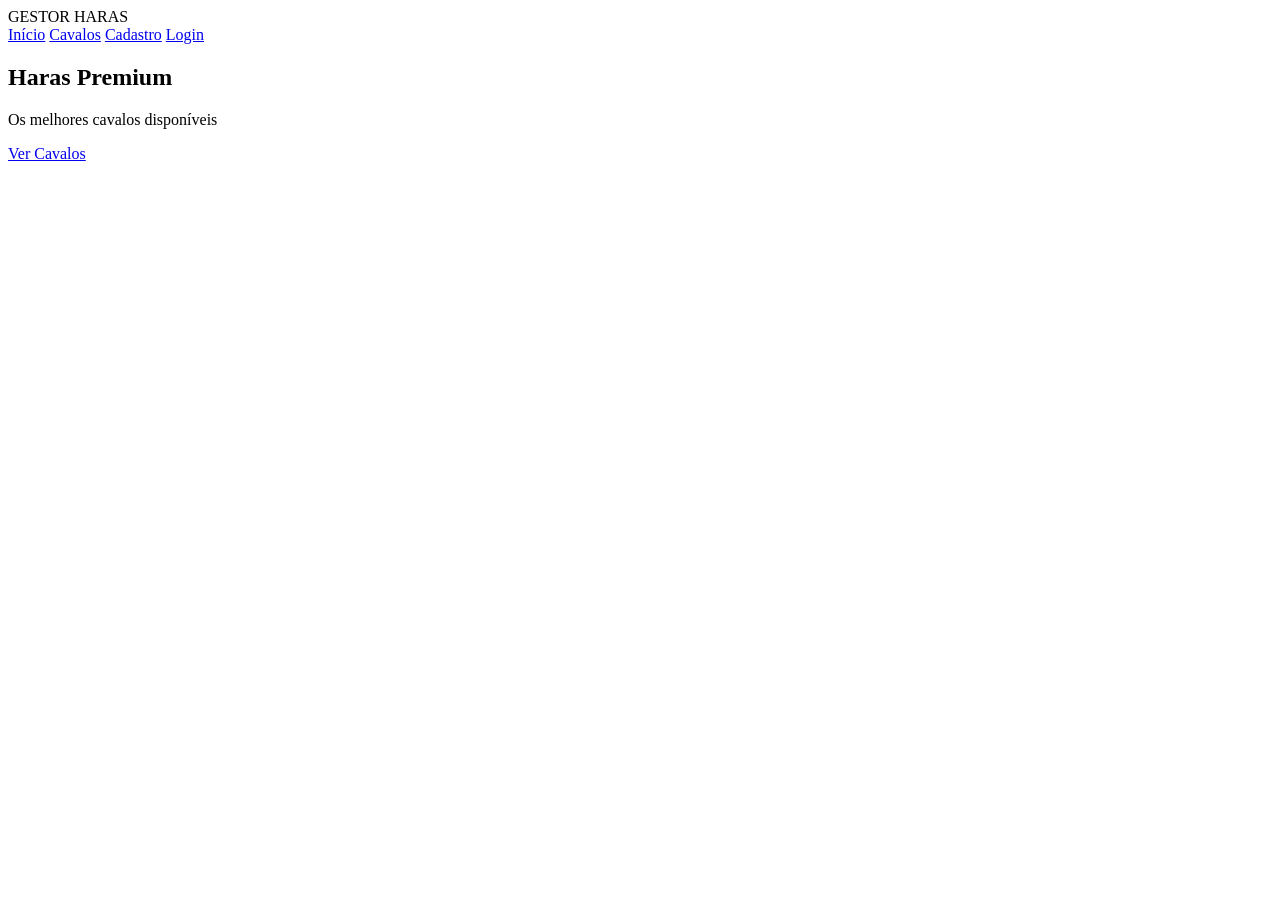
==== index.html @ 7769af87 "estrutura inicial site" ====
<!DOCTYPE html>
<html lang="pt-BR">
<head>
<meta charset="UTF-8">
<meta name="viewport" content="width=device-width, initial-scale=1.0">
<title>Haras</title>

<link rel="stylesheet" href="css/style.css">
</head>
<body>

<header>
    <div class="logo">GESTOR HARAS</div>

    <nav>
        <a href="index.html">Início</a>
        <a href="cavalos.html">Cavalos</a>
        <a href="cadastro.html">Cadastro</a>
        <a href="login.html">Login</a>
    </nav>
</header>

<section class="hero">

    <div class="hero-content">

        <h1>Haras Premium</h1>

        <p>Os melhores cavalos disponíveis</p>

        <a href="cavalos.html" class="btn">
            Ver Cavalos
        </a>

    </div>

</section>

</body>
</html>
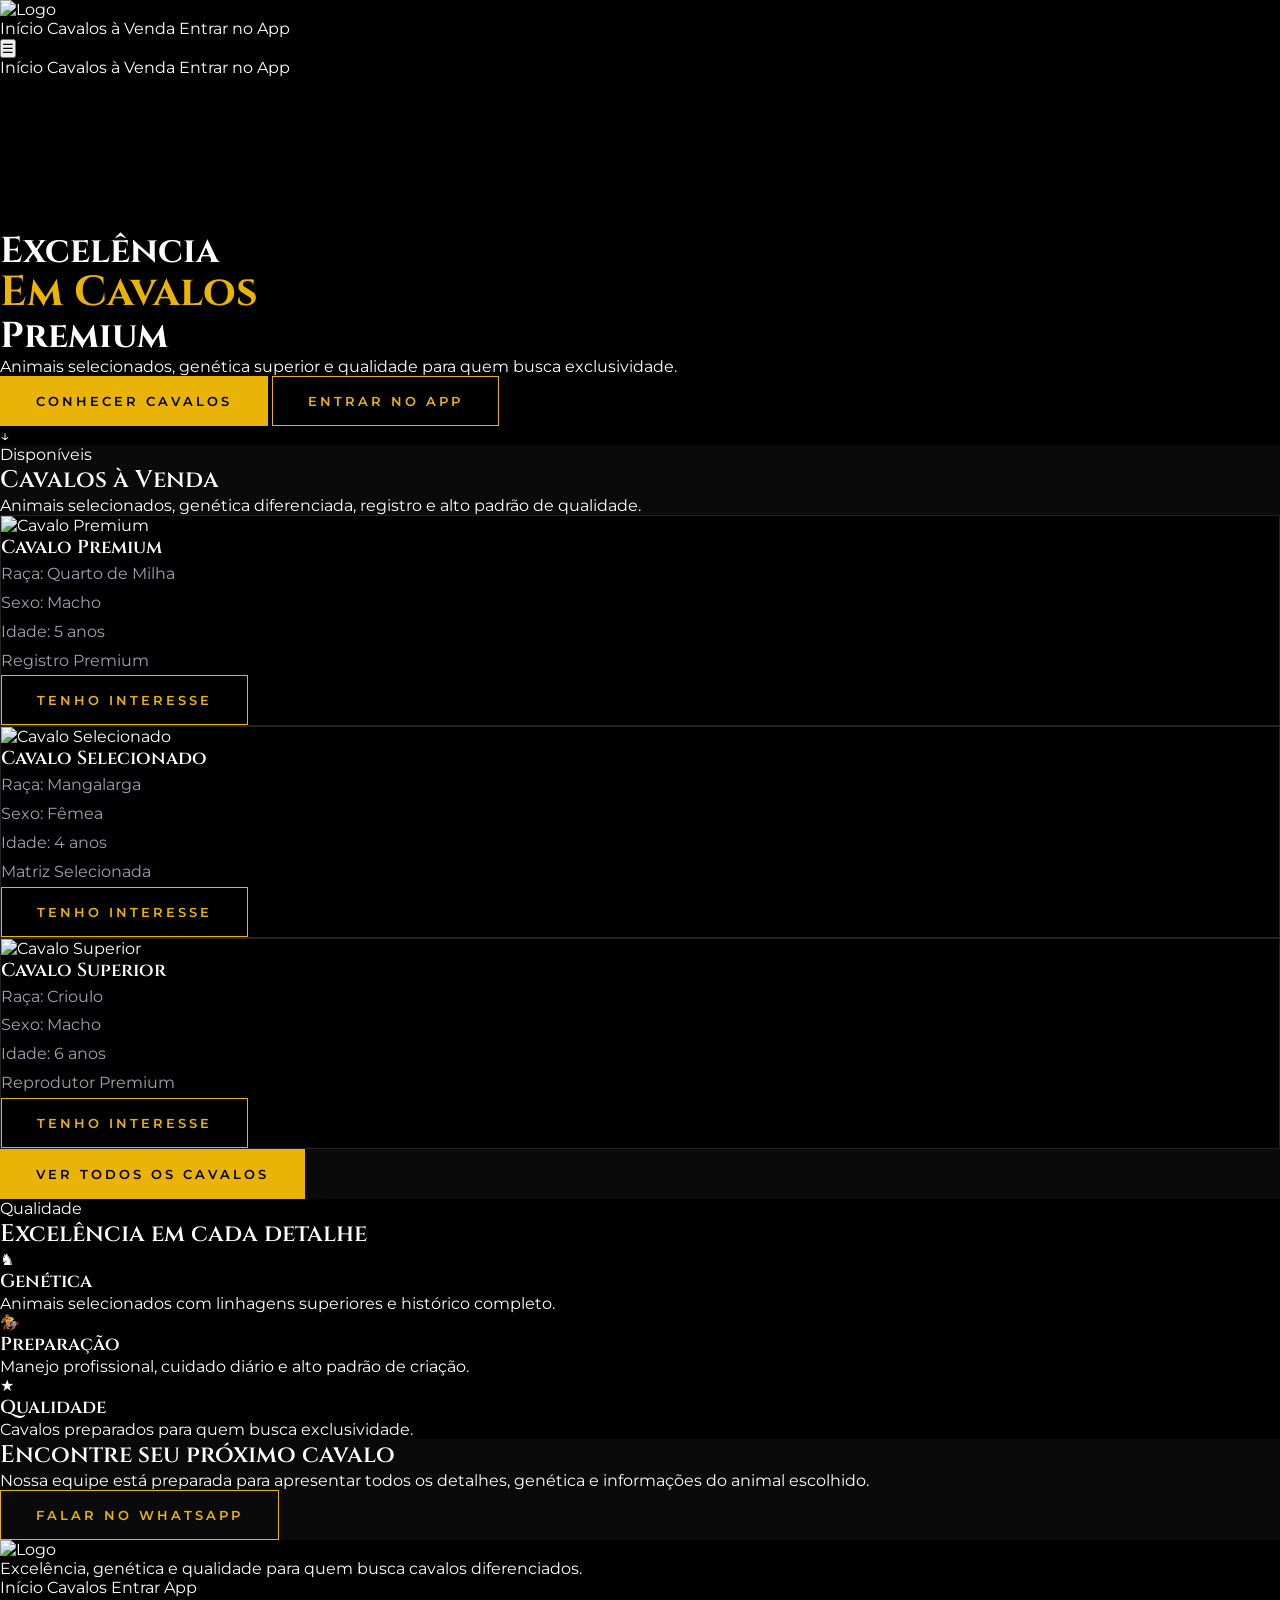
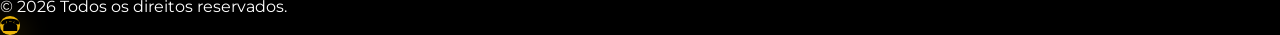
==== commit 286e9baf: "ajustes responsivo mobile desktop hero e layout premium" ====
--- a/index.html
+++ b/index.html
@@ -1,40 +1,2348 @@
 <!DOCTYPE html>
 <html lang="pt-BR">
+
 <head>
+
 <meta charset="UTF-8">
+
 <meta name="viewport" content="width=device-width, initial-scale=1.0">
-<title>Haras</title>
-
-<link rel="stylesheet" href="css/style.css">
+
+
+<title>
+Cavalos Premium | Venda de Cavalos Selecionados
+</title>
+
+
+<meta name="description"
+content="
+Cavalos selecionados de alto padrão,
+genética superior e animais disponíveis para venda.
+">
+
+
+<meta name="keywords"
+content="
+cavalos à venda,
+cavalos premium,
+quarto de milha,
+mangalarga,
+genética equina
+">
+
+
+<link rel="icon"
+href="assets/icons/favicon.png">
+
+
+<script src="https://cdn.tailwindcss.com"></script>
+
+
+
+<link href="
+https://fonts.googleapis.com/css2?family=Cinzel:wght@400;500;600;700&family=Montserrat:wght@300;400;500;600&display=swap"
+rel="stylesheet">
+
+
+
+<link rel="stylesheet"
+href="css/style.css">
+
+
+<link rel="stylesheet"
+href="css/animations.css">
+
+
+<link rel="stylesheet"
+href="css/responsive.css">
+
+
+
 </head>
-<body>
-
-<header>
-    <div class="logo">GESTOR HARAS</div>
-
-    <nav>
-        <a href="index.html">Início</a>
-        <a href="cavalos.html">Cavalos</a>
-        <a href="cadastro.html">Cadastro</a>
-        <a href="login.html">Login</a>
-    </nav>
+
+
+
+
+<body
+
+class="
+bg-black
+text-white
+overflow-x-hidden
+">
+
+
+
+
+
+
+<!-- =================================
+LOADER
+================================= -->
+
+
+<div
+
+id="loader"
+
+class="
+fixed
+inset-0
+bg-black
+z-[99999]
+flex
+items-center
+justify-center
+transition-opacity
+duration-1000
+">
+
+
+<div
+
+class="
+text-center
+">
+
+
+<img
+
+src="assets/images/logo-dour.png"
+
+alt="Logo"
+
+class="
+w-20
+
+md:w-36
+mx-auto
+mb-8
+loader-logo
+">
+
+
+
+<div
+
+class="
+w-48
+h-[3px]
+bg-neutral-900
+mx-auto
+overflow-hidden
+">
+
+
+<div
+
+id="loaderBar"
+
+class="
+h-full
+bg-yellow-500
+w-0
+">
+</div>
+
+
+</div>
+
+
+
+<p
+
+class="
+mt-6
+text-yellow-500
+uppercase
+tracking-[8px]
+text-[10px]
+md:text-xs
+">
+
+Excelência • Genética • Qualidade
+
+</p>
+
+
+</div>
+
+
+</div>
+
+
+
+
+
+
+
+
+
+<!-- =================================
+NAVBAR
+================================= -->
+
+
+<header
+
+id="navbar"
+
+class="
+fixed
+top-0
+left-0
+w-full
+z-50
+transition-all
+duration-500
+">
+
+
+<nav
+
+class="
+container
+mx-auto
+px-5
+md:px-8
+py-5
+flex
+items-center
+justify-between
+">
+
+
+
+
+
+
+<!-- LOGO -->
+
+<a href="index.html">
+
+
+<img
+
+src="assets/images/logo-dour.png"
+
+alt="Logo"
+
+class="
+w-20
+md:w-32
+transition
+duration-500
+hover:scale-110
+">
+
+
+</a>
+
+
+
+
+
+
+
+
+
+<!-- MENU DESKTOP -->
+
+
+<div
+
+class="
+hidden
+lg:flex
+items-center
+gap-10
+uppercase
+tracking-[3px]
+text-sm
+">
+
+
+<a
+
+href="index.html"
+
+class="
+text-yellow-500
+hover:text-yellow-400
+transition
+">
+
+Início
+
+</a>
+
+
+
+<a
+
+href="#cavalos"
+
+class="
+hover:text-yellow-500
+transition
+">
+
+Cavalos à Venda
+
+</a>
+
+
+
+<a
+
+href="https://gestor-haras-e5djgsa2g-bem-estar.vercel.app/#/login"
+
+class="
+hover:text-yellow-500
+transition
+">
+
+Entrar no App
+
+</a>
+
+
+
+</div>
+
+
+
+
+
+
+
+
+
+<!-- BOTÃO MOBILE -->
+
+
+<button
+
+id="menuBtn"
+
+class="
+lg:hidden
+text-yellow-500
+text-3xl
+relative
+z-50
+cursor-pointer
+"
+aria-label="Abrir menu">
+
+
+☰
+
+
+</button>
+
+
+
+</nav>
+
+
+
+
+
+
+
+
+
+<!-- MENU MOBILE -->
+
+
+<div
+
+id="mobileMenu"
+
+class="
+hidden
+lg:hidden
+absolute
+top-full
+left-0
+w-full
+bg-black/95
+backdrop-blur-xl
+border-t
+border-neutral-900
+">
+
+
+<div
+
+class="
+flex
+flex-col
+items-center
+gap-8
+py-10
+uppercase
+tracking-[3px]
+text-sm
+">
+
+
+<a
+
+href="index.html"
+
+class="
+text-yellow-500
+">
+
+Início
+
+</a>
+
+
+
+<a
+
+href="#cavalos">
+
+Cavalos à Venda
+
+</a>
+
+
+
+<a
+
+href="https://gestor-haras-e5djgsa2g-bem-estar.vercel.app/#/login">
+
+Entrar no App
+
+</a>
+
+
+
+</div>
+
+
+</div>
+
+
+
 </header>
 
-<section class="hero">
-
-    <div class="hero-content">
-
-        <h1>Haras Premium</h1>
-
-        <p>Os melhores cavalos disponíveis</p>
-
-        <a href="cavalos.html" class="btn">
-            Ver Cavalos
-        </a>
-
-    </div>
+
+
+
+
+
+
+
+
+
+
+
+<!-- =================================
+HERO
+================================= -->
+
+
+<section
+
+class="
+relative
+min-h-screen
+flex
+items-center
+justify-center
+overflow-hidden
+">
+
+
+
+
+
+
+
+<video
+
+id="heroVideo"
+
+autoplay
+
+muted
+
+loop
+
+playsinline
+
+poster="assets/images/haras/hero.jpg"
+
+class="
+absolute
+inset-0
+w-full
+h-full
+object-cover
+hero-video
+">
+
+
+<source
+
+src="assets/videos/hero.mp4"
+
+type="video/mp4">
+
+
+</video>
+
+
+
+
+
+
+
+
+
+<div
+
+class="
+absolute
+inset-0
+bg-black/60
+">
+
+</div>
+
+
+
+
+
+<div
+
+class="
+absolute
+inset-0
+bg-gradient-to-b
+from-black/20
+via-black/60
+to-black
+">
+
+</div>
+
+
+
+
+
+
+
+
+
+<div
+
+class="
+relative
+z-10
+text-center
+px-5
+max-w-5xl
+mx-auto
+hero-content
+">
+
+
+
+
+
+
+
+
+
+
+
+
+
+
+
+<h1
+style="
+font-family:Cinzel, serif;
+font-size:36px;
+line-height:1.15;
+font-weight:700;
+"
+class="
+mb-6
+"
+>
+
+Excelência
+
+<br>
+
+<span
+style="
+font-size:42px;
+line-height:1;
+color:#eab308;
+display:inline-block;
+font-weight:700;
+"
+>
+
+Em Cavalos
+
+</span>
+
+<br>
+
+Premium
+
+</h1>
+
+
+
+
+
+
+
+
+<p
+
+class="
+text-gray-300
+text-base
+md:text-xl
+max-w-3xl
+mx-auto
+mb-10
+">
+
+Animais selecionados,
+genética superior e qualidade
+para quem busca exclusividade.
+
+
+</p>
+
+
+
+
+
+
+
+
+
+<div
+
+class="
+flex
+flex-col
+sm:flex-row
+justify-center
+gap-4
+">
+
+
+<a
+
+href="#cavalos"
+
+class="
+btn-primary
+w-full
+sm:w-auto
+">
+
+Conhecer Cavalos
+
+</a>
+
+
+
+
+
+<a
+
+href="https://gestor-haras-e5djgsa2g-bem-estar.vercel.app/#/login"
+
+class="
+btn-gold
+w-full
+sm:w-auto
+">
+
+Entrar no App
+
+</a>
+
+
+
+</div>
+
+
+
+
+
+
+</div>
+
+
+
+
+
+
+
+
+
+<div
+
+class="
+absolute
+bottom-8
+left-1/2
+-translate-x-1/2
+text-yellow-500
+text-3xl
+animate-bounce
+">
+
+↓
+
+</div>
+
+
+
+
 
 </section>
+<!-- =================================
+     CAVALOS À VENDA
+================================= -->
+
+<section
+id="cavalos"
+class="
+py-24
+md:py-32
+bg-neutral-950
+overflow-hidden
+">
+
+<div
+class="
+container
+mx-auto
+px-5
+md:px-8
+">
+
+
+<div
+class="
+text-center
+mb-16
+scroll-left
+">
+
+
+<span
+class="
+text-yellow-500
+uppercase
+tracking-[6px]
+text-xs
+md:text-sm
+">
+
+Disponíveis
+
+</span>
+
+
+<h2
+class="
+title-font
+text-4xl
+md:text-7xl
+mt-6
+mb-6
+">
+
+Cavalos à Venda
+
+</h2>
+
+
+
+<p
+class="
+text-gray-400
+text-base
+md:text-lg
+max-w-3xl
+mx-auto
+">
+
+Animais selecionados,
+genética diferenciada,
+registro e alto padrão de qualidade.
+
+</p>
+
+
+</div>
+
+
+
+
+
+
+
+<div
+class="
+grid
+grid-cols-1
+md:grid-cols-2
+xl:grid-cols-3
+gap-8
+">
+
+
+
+
+
+
+<!-- =========================
+     CAVALO 01
+========================= -->
+
+
+<article
+
+class="
+horse-card
+scroll-left
+group
+bg-black
+rounded-3xl
+overflow-hidden
+border
+border-neutral-900
+transition
+duration-500
+">
+
+
+
+
+<div
+class="
+relative
+overflow-hidden
+h-[380px]
+">
+
+<img
+
+src="assets/images/cavalos/cavalo01.jpg"
+
+alt="Cavalo Premium"
+
+loading="lazy"
+
+class="
+w-full
+h-full
+object-cover
+transition
+duration-700
+group-hover:scale-110
+">
+
+
+<div
+class="
+absolute
+inset-0
+bg-gradient-to-t
+from-black
+via-transparent
+">
+
+</div>
+
+
+</div>
+
+
+
+
+
+
+
+<div
+class="
+p-7
+">
+
+
+<h3
+
+class="
+title-font
+text-3xl
+mb-5
+">
+
+Cavalo Premium
+
+</h3>
+
+
+
+<p
+
+class="
+text-gray-400
+leading-relaxed
+">
+
+Raça: Quarto de Milha
+
+<br>
+
+Sexo: Macho
+
+<br>
+
+Idade: 5 anos
+
+<br>
+
+Registro Premium
+
+</p>
+
+
+
+
+<a
+
+href="https://wa.me/5500000000000"
+
+target="_blank"
+
+class="
+btn-gold
+inline-flex
+mt-8
+">
+
+Tenho Interesse
+
+</a>
+
+
+
+</div>
+
+
+
+</article>
+
+
+
+
+
+
+
+
+
+<!-- =========================
+     CAVALO 02
+========================= -->
+
+
+
+<article
+
+class="
+horse-card
+scroll-right
+group
+bg-black
+rounded-3xl
+overflow-hidden
+border
+border-neutral-900
+transition
+duration-500
+">
+
+
+
+<div
+
+class="
+relative
+overflow-hidden
+h-[380px]
+">
+
+
+<img
+
+src="assets/images/cavalos/cavalo02.jpg"
+
+alt="Cavalo Selecionado"
+
+loading="lazy"
+
+class="
+w-full
+h-full
+object-cover
+transition
+duration-700
+group-hover:scale-110
+">
+
+
+
+<div
+class="
+absolute
+inset-0
+bg-gradient-to-t
+from-black
+via-transparent
+">
+
+</div>
+
+
+</div>
+
+
+
+
+
+
+<div
+
+class="
+p-7
+">
+
+
+<h3
+
+class="
+title-font
+text-3xl
+mb-5
+">
+
+Cavalo Selecionado
+
+</h3>
+
+
+
+<p
+
+class="
+text-gray-400
+leading-relaxed
+">
+
+Raça: Mangalarga
+
+<br>
+
+Sexo: Fêmea
+
+<br>
+
+Idade: 4 anos
+
+<br>
+
+Matriz Selecionada
+
+</p>
+
+
+
+
+<a
+
+href="https://wa.me/5500000000000"
+
+target="_blank"
+
+class="
+btn-gold
+inline-flex
+mt-8
+">
+
+Tenho Interesse
+
+</a>
+
+
+
+</div>
+
+
+
+</article>
+
+
+
+
+
+
+
+
+
+<!-- =========================
+     CAVALO 03
+========================= -->
+
+
+
+<article
+
+class="
+horse-card
+scroll-left
+group
+bg-black
+rounded-3xl
+overflow-hidden
+border
+border-neutral-900
+transition
+duration-500
+">
+
+
+
+<div
+
+class="
+relative
+overflow-hidden
+h-[380px]
+">
+
+
+<img
+
+src="assets/images/cavalos/cavalo03.jpg"
+
+alt="Cavalo Superior"
+
+loading="lazy"
+
+class="
+w-full
+h-full
+object-cover
+transition
+duration-700
+group-hover:scale-110
+">
+
+
+
+<div
+
+class="
+absolute
+inset-0
+bg-gradient-to-t
+from-black
+via-transparent
+">
+
+</div>
+
+
+</div>
+
+
+
+
+
+
+<div
+
+class="
+p-7
+">
+
+
+<h3
+
+class="
+title-font
+text-3xl
+mb-5
+">
+
+Cavalo Superior
+
+</h3>
+
+
+
+
+<p
+
+class="
+text-gray-400
+leading-relaxed
+">
+
+Raça: Crioulo
+
+<br>
+
+Sexo: Macho
+
+<br>
+
+Idade: 6 anos
+
+<br>
+
+Reprodutor Premium
+
+</p>
+
+
+
+
+<a
+
+href="https://wa.me/5500000000000"
+
+target="_blank"
+
+class="
+btn-gold
+inline-flex
+mt-8
+">
+
+Tenho Interesse
+
+</a>
+
+
+
+</div>
+
+
+
+</article>
+
+
+
+
+
+</div>
+
+
+
+
+
+
+
+
+
+<div
+
+class="
+text-center
+mt-16
+scroll-up
+">
+
+
+<a
+
+href="cavalos.html"
+
+class="
+btn-primary
+">
+
+Ver Todos os Cavalos
+
+</a>
+
+
+</div>
+
+
+
+
+
+</div>
+
+
+</section>
+
+
+
+
+
+
+
+
+
+<!-- =================================
+     DIFERENCIAIS
+================================= -->
+
+
+<section
+
+class="
+py-24
+md:py-32
+bg-black
+">
+
+
+<div
+
+class="
+container
+mx-auto
+px-5
+md:px-8
+">
+
+
+
+
+
+<div
+
+class="
+text-center
+mb-16
+">
+
+
+<span
+
+class="
+text-yellow-500
+uppercase
+tracking-[6px]
+text-sm
+">
+
+Qualidade
+
+</span>
+
+
+
+<h2
+
+class="
+title-font
+text-4xl
+md:text-6xl
+mt-6
+">
+
+Excelência em cada detalhe
+
+</h2>
+
+
+</div>
+
+
+
+
+
+
+
+<div
+
+class="
+grid
+grid-cols-1
+md:grid-cols-3
+gap-8
+">
+
+
+
+
+
+<div
+
+class="
+luxury-card
+scroll-left
+">
+
+<div
+
+class="
+icon-box
+">
+
+♞
+
+</div>
+
+
+<h3
+
+class="
+title-font
+text-2xl
+mb-4
+">
+
+Genética
+
+</h3>
+
+
+
+<p
+
+class="
+text-gray-400
+">
+
+Animais selecionados
+com linhagens superiores
+e histórico completo.
+
+</p>
+
+
+</div>
+
+
+
+
+
+
+
+<div
+
+class="
+luxury-card
+scroll-right
+">
+
+<div
+
+class="
+icon-box
+">
+
+🏇
+
+</div>
+
+
+<h3
+
+class="
+title-font
+text-2xl
+mb-4
+">
+
+Preparação
+
+</h3>
+
+
+
+<p
+
+class="
+text-gray-400
+">
+
+Manejo profissional,
+cuidado diário e
+alto padrão de criação.
+
+</p>
+
+
+</div>
+
+
+
+
+
+
+<div
+
+class="
+luxury-card
+scroll-left
+">
+
+
+<div
+
+class="
+icon-box
+">
+
+★
+
+</div>
+
+
+<h3
+
+class="
+title-font
+text-2xl
+mb-4
+">
+
+Qualidade
+
+</h3>
+
+
+<p
+
+class="
+text-gray-400
+">
+
+Cavalos preparados para
+quem busca exclusividade.
+
+</p>
+
+
+</div>
+
+
+
+
+</div>
+
+
+</div>
+
+
+</section>
+<!-- =================================
+     CTA FINAL
+================================= -->
+
+
+<section
+
+class="
+py-24
+md:py-32
+bg-neutral-950
+text-center
+scroll-up
+">
+
+
+<div
+
+class="
+container
+mx-auto
+px-5
+md:px-8
+">
+
+
+
+<h2
+
+class="
+title-font
+text-4xl
+md:text-7xl
+mb-8
+">
+
+Encontre seu próximo cavalo
+
+</h2>
+
+
+
+
+<p
+
+class="
+text-gray-400
+text-lg
+md:text-xl
+max-w-3xl
+mx-auto
+mb-10
+">
+
+Nossa equipe está preparada para apresentar
+todos os detalhes, genética e informações
+do animal escolhido.
+
+</p>
+
+
+
+
+
+<a
+
+href="https://wa.me/5500000000000"
+
+target="_blank"
+
+class="
+btn-gold
+btn-animation
+inline-flex
+">
+
+Falar no WhatsApp
+
+</a>
+
+
+
+</div>
+
+
+</section>
+
+
+
+
+
+
+
+
+
+<!-- =================================
+     FOOTER
+================================= -->
+
+
+<footer
+
+class="
+bg-black
+border-t
+border-neutral-900
+py-14
+">
+
+
+<div
+
+class="
+container
+mx-auto
+px-5
+md:px-8
+text-center
+">
+
+
+
+
+
+<img
+
+src="assets/images/logo-dour.png"
+
+alt="Logo"
+
+class="
+w-32
+mx-auto
+mb-8
+logo-animation
+">
+
+
+
+
+
+
+
+<p
+
+class="
+text-gray-500
+max-w-xl
+mx-auto
+">
+
+Excelência, genética e qualidade
+para quem busca cavalos diferenciados.
+
+</p>
+
+
+
+
+
+
+<div
+
+class="
+flex
+flex-wrap
+justify-center
+gap-6
+mt-8
+uppercase
+tracking-[3px]
+text-xs
+md:text-sm
+">
+
+
+
+
+
+<a
+
+href="index.html"
+
+class="
+text-gray-400
+hover:text-yellow-500
+transition
+">
+
+Início
+
+</a>
+
+
+
+
+
+<a
+
+href="#cavalos"
+
+class="
+text-gray-400
+hover:text-yellow-500
+transition
+">
+
+Cavalos
+
+</a>
+
+
+
+
+
+
+<a
+
+href="https://gestor-haras-e5djgsa2g-bem-estar.vercel.app/#/login"
+
+class="
+text-gray-400
+hover:text-yellow-500
+transition
+">
+
+Entrar App
+
+</a>
+
+
+
+</div>
+
+
+
+
+
+
+<p
+
+class="
+text-gray-600
+text-sm
+mt-10
+">
+
+©
+
+<span id="year"></span>
+
+Todos os direitos reservados.
+
+</p>
+
+
+
+</div>
+
+
+</footer>
+
+
+
+
+
+
+
+
+
+<!-- =================================
+     WHATSAPP FLUTUANTE
+================================= -->
+
+
+<a
+
+href="https://wa.me/5500000000000"
+
+target="_blank"
+
+aria-label="WhatsApp"
+
+class="
+whatsapp-button
+">
+
+☎
+
+</a>
+
+
+
+
+
+
+
+
+
+<script>
+
+
+document.addEventListener(
+"DOMContentLoaded",
+()=>{
+
+
+
+/*
+========================
+ANO AUTOMÁTICO
+========================
+*/
+
+
+const year =
+document.getElementById(
+"year"
+);
+
+
+if(year){
+
+year.innerText =
+new Date().getFullYear();
+
+}
+
+
+
+
+
+
+
+
+/*
+========================
+MENU MOBILE CORRIGIDO
+========================
+*/
+
+
+const menuBtn =
+document.getElementById(
+"menuBtn"
+);
+
+
+const mobileMenu =
+document.getElementById(
+"mobileMenu"
+);
+
+
+
+if(menuBtn && mobileMenu){
+
+
+menuBtn.addEventListener(
+"click",
+()=>{
+
+
+mobileMenu.classList.toggle(
+"hidden"
+);
+
+
+menuBtn.classList.toggle(
+"rotate-90"
+);
+
+
+
+});
+
+
+
+
+
+mobileMenu
+.querySelectorAll("a")
+.forEach(
+item=>{
+
+
+item.addEventListener(
+"click",
+()=>{
+
+
+mobileMenu.classList.add(
+"hidden"
+);
+
+
+});
+
+
+});
+
+
+}
+
+
+
+
+
+
+
+
+
+
+
+/*
+========================
+LOADER PREMIUM
+========================
+*/
+
+
+const loader =
+document.getElementById(
+"loader"
+);
+
+
+
+if(loader){
+
+
+window.addEventListener(
+"load",
+()=>{
+
+
+setTimeout(
+()=>{
+
+
+loader.style.opacity="0";
+
+
+setTimeout(
+()=>{
+
+
+loader.remove();
+
+
+},
+800
+);
+
+
+},
+800
+);
+
+
+});
+
+
+}
+
+
+
+
+
+
+
+
+
+
+/*
+========================
+NAVBAR BLUR SCROLL
+========================
+*/
+
+
+const navbar =
+document.getElementById(
+"navbar"
+);
+
+
+
+window.addEventListener(
+"scroll",
+()=>{
+
+
+if(window.scrollY > 50){
+
+
+navbar.classList.add(
+
+"bg-black/90",
+
+"backdrop-blur-xl",
+
+"shadow-xl"
+
+);
+
+
+}else{
+
+
+navbar.classList.remove(
+
+"bg-black/90",
+
+"backdrop-blur-xl",
+
+"shadow-xl"
+
+);
+
+
+}
+
+
+});
+
+
+
+
+
+
+
+
+
+
+
+/*
+========================
+SCROLL REVEAL
+========================
+*/
+
+
+const observer =
+new IntersectionObserver(
+
+entries=>{
+
+
+entries.forEach(
+entry=>{
+
+
+if(entry.isIntersecting){
+
+
+entry.target.classList.add(
+"active"
+);
+
+
+}
+
+
+});
+
+
+},
+
+
+{
+
+threshold:0.15
+
+}
+
+
+);
+
+
+
+
+
+document
+.querySelectorAll(
+`
+.scroll-left,
+.scroll-right,
+.scroll-up,
+.horse-card,
+.luxury-card
+`
+)
+.forEach(
+el=>{
+
+
+observer.observe(el);
+
+
+});
+
+
+
+
+
+
+
+
+
+/*
+========================
+EFEITO 3D SOMENTE DESKTOP
+========================
+*/
+
+
+if(window.innerWidth > 1024){
+
+
+document
+.querySelectorAll(
+".horse-card"
+)
+.forEach(card=>{
+
+
+
+card.addEventListener(
+"mousemove",
+(e)=>{
+
+
+const rect =
+card.getBoundingClientRect();
+
+
+
+const x =
+e.clientX - rect.left;
+
+
+const y =
+e.clientY - rect.top;
+
+
+
+const rotateY =
+(x - rect.width / 2) / 30;
+
+
+const rotateX =
+(rect.height / 2 - y) / 30;
+
+
+
+card.style.transform =
+`
+perspective(900px)
+rotateX(${rotateX}deg)
+rotateY(${rotateY}deg)
+scale(1.03)
+`;
+
+
+
+});
+
+
+
+
+
+
+card.addEventListener(
+"mouseleave",
+()=>{
+
+
+card.style.transform =
+"";
+
+
+});
+
+
+});
+
+
+}
+
+
+
+
+
+
+
+
+
+/*
+========================
+PARALLAX VIDEO
+========================
+*/
+
+
+const video =
+document.querySelector(
+".hero-video"
+);
+
+
+
+if(video){
+
+
+window.addEventListener(
+"scroll",
+()=>{
+
+
+if(window.scrollY < 700){
+
+
+video.style.transform =
+`
+scale(1.08)
+translateY(${window.scrollY * 0.12}px)
+`;
+
+}
+
+
+});
+
+
+}
+
+
+
+
+
+
+
+
+
+
+/*
+========================
+VIDEO FALLBACK
+========================
+*/
+
+
+const heroVideo =
+document.getElementById(
+"heroVideo"
+);
+
+
+
+if(heroVideo){
+
+
+heroVideo.onerror =
+()=>{
+
+
+heroVideo.style.display =
+"none";
+
+
+};
+
+
+}
+
+
+
+});
+
+</script>
+
+
+
+
+
+<script src="js/main.js"></script>
+
+
 
 </body>
+
 </html>
--- a/css/style.css
+++ b/css/style.css
@@ -0,0 +1,842 @@
+/* ==========================================
+   STYLE CSS
+   HARAS PREMIUM
+========================================== */
+
+
+
+/* ==========================================
+   RESET
+========================================== */
+
+
+*{
+
+margin:0;
+
+padding:0;
+
+box-sizing:border-box;
+
+
+}
+
+
+
+html{
+
+scroll-behavior:smooth;
+
+
+}
+
+
+
+body{
+
+
+font-family:
+
+'Montserrat',
+sans-serif;
+
+
+background:#000;
+
+
+color:#fff;
+
+
+}
+
+
+
+
+
+img{
+
+max-width:100%;
+
+display:block;
+
+
+}
+
+
+
+a{
+
+text-decoration:none;
+
+color:inherit;
+
+
+}
+
+
+
+
+
+/* ==========================================
+   FONTES
+========================================== */
+
+
+.title-font,
+h1,
+h2,
+h3{
+
+
+font-family:
+
+'Cinzel',
+serif;
+
+
+font-weight:600;
+
+
+}
+
+
+
+
+
+
+
+/* ==========================================
+   SCROLLBAR PREMIUM
+========================================== */
+
+
+::-webkit-scrollbar{
+
+
+width:10px;
+
+
+}
+
+
+
+
+::-webkit-scrollbar-track{
+
+
+background:#050505;
+
+
+}
+
+
+
+
+::-webkit-scrollbar-thumb{
+
+
+background:#eab308;
+
+border-radius:20px;
+
+
+}
+
+
+
+
+
+
+
+/* ==========================================
+   NAVBAR
+========================================== */
+
+
+#navbar{
+
+
+transition:
+
+all .5s ease;
+
+
+}
+
+
+
+
+#navbar.bg-black\/90{
+
+
+background:
+
+rgba(0,0,0,.90);
+
+
+backdrop-filter:
+
+blur(15px);
+
+
+border-bottom:
+
+1px solid
+
+rgba(234,179,8,.15);
+
+
+}
+
+
+
+
+
+
+
+.nav-link{
+
+
+position:relative;
+
+
+}
+
+
+
+
+
+.nav-link::after{
+
+
+content:"";
+
+
+position:absolute;
+
+
+left:0;
+
+
+bottom:-8px;
+
+
+width:0;
+
+
+height:2px;
+
+
+background:#eab308;
+
+
+transition:.4s;
+
+
+}
+
+
+
+
+.nav-link:hover::after{
+
+
+width:100%;
+
+
+}
+
+
+
+
+
+
+
+
+
+/* ==========================================
+   HERO
+========================================== */
+
+
+.hero-video{
+
+
+filter:
+
+brightness(.65);
+
+
+}
+
+
+
+
+
+.hero-title{
+
+
+letter-spacing:
+
+-2px;
+
+
+font-weight:700;
+
+
+}
+
+
+
+
+
+
+
+
+/* ==========================================
+   BOTÕES
+========================================== */
+
+
+.btn-primary,
+.btn-gold{
+
+
+display:inline-flex;
+
+
+align-items:center;
+
+
+justify-content:center;
+
+
+padding:
+
+16px 35px;
+
+
+text-transform:
+
+uppercase;
+
+
+letter-spacing:
+
+3px;
+
+
+font-size:
+
+13px;
+
+
+font-weight:600;
+
+
+transition:.4s;
+
+
+cursor:pointer;
+
+
+}
+
+
+
+
+
+.btn-primary{
+
+
+background:#eab308;
+
+
+color:#000;
+
+
+border:
+
+1px solid #eab308;
+
+
+}
+
+
+
+
+
+.btn-gold{
+
+
+border:
+
+1px solid #eab308;
+
+
+color:#eab308;
+
+
+background:transparent;
+
+
+}
+
+
+
+
+
+.btn-primary:hover{
+
+
+background:#fff;
+
+
+border-color:#fff;
+
+
+transform:
+
+translateY(-4px);
+
+
+}
+
+
+
+
+
+
+.btn-gold:hover{
+
+
+background:#eab308;
+
+
+color:#000;
+
+
+transform:
+
+translateY(-4px);
+
+
+}
+
+
+
+
+
+
+
+
+
+/* ==========================================
+   CARDS PREMIUM
+========================================== */
+
+
+.horse-card,
+.card-premium{
+
+
+background:
+
+#090909;
+
+
+border:
+
+1px solid #222;
+
+
+overflow:hidden;
+
+
+transition:
+
+.5s;
+
+
+}
+
+
+
+
+.horse-card:hover,
+.card-premium:hover{
+
+
+transform:
+
+translateY(-10px);
+
+
+}
+
+
+
+
+
+.horse-card img,
+.card-premium img{
+
+
+object-fit:cover;
+
+
+}
+
+
+
+
+
+
+
+
+/* ==========================================
+   CARD TEXTO
+========================================== */
+
+
+.horse-card h3,
+.card-premium h3{
+
+
+color:#fff;
+
+
+}
+
+
+
+
+.horse-card p,
+.card-premium p{
+
+
+color:#9ca3af;
+
+
+line-height:1.8;
+
+
+}
+
+
+
+
+
+
+
+
+
+/* ==========================================
+   SEÇÕES
+========================================== */
+
+
+section{
+
+
+position:relative;
+
+
+}
+
+
+
+
+
+.bg-neutral-950{
+
+
+background:#0a0a0a;
+
+
+}
+
+
+
+
+
+.bg-black{
+
+
+background:#000;
+
+
+}
+
+
+
+
+
+
+
+
+
+/* ==========================================
+   BORDA DOURADA
+========================================== */
+
+
+.border-gold{
+
+
+border:
+
+1px solid
+
+rgba(234,179,8,.5);
+
+
+}
+
+
+
+
+
+
+
+/* ==========================================
+   IMAGEM PREMIUM
+========================================== */
+
+
+.shadow-premium{
+
+
+box-shadow:
+
+
+0 30px 80px
+
+rgba(0,0,0,.8);
+
+
+}
+
+
+
+
+
+
+
+
+/* ==========================================
+   LOADER
+========================================== */
+
+
+#loader{
+
+
+transition:
+
+opacity 1s ease;
+
+
+}
+
+
+
+
+
+#loader img{
+
+
+animation:
+
+loaderLogo 2s infinite;
+
+
+}
+
+
+
+
+
+@keyframes loaderLogo{
+
+
+0%,100%{
+
+
+transform:scale(1);
+
+
+}
+
+
+
+50%{
+
+
+transform:scale(1.08);
+
+
+}
+
+
+
+}
+
+
+
+
+
+
+
+
+
+/* ==========================================
+   MOBILE MENU
+========================================== */
+
+
+#mobileMenu{
+
+
+transition:.5s;
+
+
+}
+
+
+
+
+
+
+
+
+
+/* ==========================================
+   WHATSAPP
+========================================== */
+
+
+.whatsapp-button{
+
+
+background:#eab308;
+
+
+color:#000;
+
+
+border-radius:50%;
+
+
+font-weight:bold;
+
+
+box-shadow:
+
+0 10px 30px
+
+rgba(234,179,8,.4);
+
+
+transition:.4s;
+
+
+}
+
+
+
+.whatsapp-button:hover{
+
+
+transform:
+
+scale(1.15);
+
+
+}
+
+
+
+
+
+
+
+
+/* ==========================================
+   SELEÇÃO TEXTO
+========================================== */
+
+
+::selection{
+
+
+background:#eab308;
+
+
+color:#000;
+
+
+}
+
+
+
+
+
+
+
+
+
+/* ==========================================
+   UTILITÁRIOS
+========================================== */
+
+
+.gold-text{
+
+
+color:#eab308;
+
+
+}
+
+
+
+
+.text-muted{
+
+
+color:#9ca3af;
+
+
+}
+
+
+
+
+
+
+
+
+
+/* ==========================================
+   DESKTOP PREMIUM
+========================================== */
+
+
+@media(min-width:1200px){
+
+
+
+.hero-title{
+
+
+letter-spacing:
+
+-4px;
+
+
+}
+
+
+
+}
--- a/css/animations.css
+++ b/css/animations.css
@@ -0,0 +1,868 @@
+/* ==========================================
+   ANIMAÇÕES PREMIUM
+   CAVALOS PREMIUM
+========================================== */
+
+
+/* ==========================================
+   LOGO
+========================================== */
+
+.logo-animation{
+
+    animation:
+    logoFloat 5s ease-in-out infinite;
+
+}
+
+
+@keyframes logoFloat{
+
+    0%{
+        transform:translateY(0);
+    }
+
+    50%{
+        transform:translateY(-6px);
+    }
+
+    100%{
+        transform:translateY(0);
+    }
+
+}
+
+
+
+
+
+/* ==========================================
+   HERO ENTRADA
+========================================== */
+
+
+.hero-content{
+
+    opacity:0;
+
+    animation:
+    heroEntrance 1.5s ease forwards;
+
+    animation-delay:.3s;
+
+}
+
+
+
+@keyframes heroEntrance{
+
+
+from{
+
+    opacity:0;
+
+    transform:
+    translateY(60px);
+
+}
+
+
+to{
+
+    opacity:1;
+
+    transform:
+    translateY(0);
+
+}
+
+
+}
+
+
+
+
+
+/* ==========================================
+   VIDEO CINEMÁTICO
+========================================== */
+
+
+.hero-video{
+
+
+animation:
+
+cinemaZoom 25s ease-in-out infinite alternate;
+
+
+}
+
+
+
+@keyframes cinemaZoom{
+
+
+from{
+
+transform:
+scale(1);
+
+}
+
+
+
+to{
+
+transform:
+scale(1.08);
+
+}
+
+
+}
+
+
+
+
+
+
+
+/* ==========================================
+   BOTÕES PREMIUM
+========================================== */
+
+
+.btn-animation,
+.btn-primary,
+.btn-gold{
+
+
+position:relative;
+
+overflow:hidden;
+
+transition:
+
+all .4s ease;
+
+
+}
+
+
+
+
+
+.btn-primary:hover,
+.btn-gold:hover{
+
+
+transform:
+
+translateY(-5px)
+scale(1.04);
+
+
+box-shadow:
+
+0 20px 50px
+rgba(234,179,8,.35);
+
+
+}
+
+
+
+
+
+
+.btn-primary::before,
+.btn-gold::before{
+
+
+content:"";
+
+position:absolute;
+
+top:0;
+
+left:-120%;
+
+width:80%;
+
+height:100%;
+
+
+background:
+
+linear-gradient(
+120deg,
+transparent,
+rgba(255,255,255,.5),
+transparent
+);
+
+
+transition:.6s;
+
+
+}
+
+
+
+
+
+.btn-primary:hover::before,
+.btn-gold:hover::before{
+
+
+left:120%;
+
+
+}
+
+
+
+
+
+
+
+
+
+/* ==========================================
+   CARDS
+========================================== */
+
+
+.horse-card,
+.luxury-card,
+.card-premium{
+
+
+opacity:0;
+
+
+transform:
+
+translateY(70px);
+
+
+transition:
+
+opacity 1s ease,
+transform 1s ease;
+
+
+}
+
+
+
+
+.horse-card.active,
+.luxury-card.active,
+.card-premium.active{
+
+
+opacity:1;
+
+
+transform:
+
+translateY(0);
+
+
+}
+
+
+
+
+
+
+
+
+/* ==========================================
+   HOVER CARD 3D
+========================================== */
+
+
+.horse-card,
+.luxury-card{
+
+
+transition:
+
+transform .4s ease,
+box-shadow .4s ease;
+
+
+}
+
+
+
+.horse-card:hover,
+.luxury-card:hover{
+
+
+box-shadow:
+
+0 30px 70px
+rgba(234,179,8,.20);
+
+
+border-color:
+
+#eab308;
+
+
+}
+
+
+
+
+
+
+
+/* ==========================================
+   IMAGEM DOS CAVALOS
+========================================== */
+
+
+.horse-card img{
+
+
+transition:
+
+transform 1s ease;
+
+
+}
+
+
+
+.horse-card:hover img{
+
+
+transform:
+
+scale(1.12);
+
+
+}
+
+
+
+
+
+
+
+
+/* ==========================================
+   TEXTO DOURADO ANIMADO
+========================================== */
+
+
+.gold-animation{
+
+
+background:
+
+linear-gradient(
+90deg,
+#fff,
+#eab308,
+#fff
+);
+
+
+background-size:
+
+200% auto;
+
+
+
+-webkit-background-clip:text;
+
+background-clip:text;
+
+
+
+-webkit-text-fill-color:transparent;
+
+color:transparent;
+
+
+
+animation:
+
+goldMove 5s linear infinite;
+
+
+}
+
+
+
+
+@keyframes goldMove{
+
+
+0%{
+
+background-position:
+
+0% center;
+
+}
+
+
+
+100%{
+
+background-position:
+
+200% center;
+
+}
+
+
+}
+
+
+
+
+
+
+
+
+
+/* ==========================================
+   SCROLL REVEAL
+========================================== */
+
+
+.scroll-left{
+
+
+opacity:0;
+
+transform:
+
+translateX(-80px);
+
+transition:
+
+1s ease;
+
+
+}
+
+
+
+.scroll-right{
+
+
+opacity:0;
+
+transform:
+
+translateX(80px);
+
+transition:
+
+1s ease;
+
+
+}
+
+
+
+.scroll-up{
+
+
+opacity:0;
+
+transform:
+
+translateY(80px);
+
+transition:
+
+1s ease;
+
+
+}
+
+
+
+
+
+.scroll-left.active,
+.scroll-right.active,
+.scroll-up.active{
+
+
+opacity:1;
+
+
+transform:
+
+translate(0);
+
+
+}
+
+
+
+
+
+
+
+
+
+/* ==========================================
+   FLOAT ELEMENTS
+========================================== */
+
+
+.animate-float{
+
+
+animation:
+
+floating 4s ease-in-out infinite;
+
+
+}
+
+
+
+@keyframes floating{
+
+
+0%{
+
+transform:
+translateY(0);
+
+}
+
+
+50%{
+
+transform:
+translateY(-12px);
+
+}
+
+
+100%{
+
+transform:
+translateY(0);
+
+}
+
+
+}
+
+
+
+
+
+
+
+
+
+
+/* ==========================================
+   WHATSAPP
+========================================== */
+
+
+.whatsapp-button{
+
+
+animation:
+
+whatsappPulse 2s infinite;
+
+
+transition:.4s;
+
+
+}
+
+
+
+.whatsapp-button:hover{
+
+
+transform:
+
+scale(1.15);
+
+
+}
+
+
+
+
+@keyframes whatsappPulse{
+
+
+0%{
+
+
+box-shadow:
+
+0 0 0 0
+rgba(234,179,8,.7);
+
+
+}
+
+
+70%{
+
+
+box-shadow:
+
+0 0 0 25px
+rgba(234,179,8,0);
+
+
+}
+
+
+100%{
+
+
+box-shadow:
+
+0 0 0 0
+rgba(234,179,8,0);
+
+
+}
+
+
+}
+
+
+
+
+
+
+
+
+
+/* ==========================================
+   BRILHO PREMIUM
+========================================== */
+
+
+.gold-glow{
+
+
+animation:
+
+goldGlow 3s infinite;
+
+
+}
+
+
+
+@keyframes goldGlow{
+
+
+0%,100%{
+
+
+filter:
+
+drop-shadow(
+0 0 0 transparent
+);
+
+
+}
+
+
+
+50%{
+
+
+filter:
+
+drop-shadow(
+0 0 18px #eab308
+);
+
+
+}
+
+
+}
+
+
+
+
+
+
+
+
+
+/* ==========================================
+   LOADER
+========================================== */
+
+
+.loader-logo{
+
+
+animation:
+
+loaderPulse 2s infinite;
+
+
+}
+
+
+
+@keyframes loaderPulse{
+
+
+0%,100%{
+
+opacity:.8;
+
+transform:
+scale(1);
+
+}
+
+
+
+50%{
+
+opacity:1;
+
+transform:
+scale(1.05);
+
+
+}
+
+
+}
+
+
+
+
+
+
+
+
+
+
+/* ==========================================
+   MENU MOBILE
+========================================== */
+
+
+#mobileMenu{
+
+
+animation:
+
+menuOpen .4s ease;
+
+
+}
+
+
+
+@keyframes menuOpen{
+
+
+from{
+
+opacity:0;
+
+transform:
+translateY(-20px);
+
+
+}
+
+
+
+to{
+
+opacity:1;
+
+transform:
+translateY(0);
+
+
+}
+
+
+}
+
+
+
+
+
+
+
+
+
+
+/* ==========================================
+   RESPONSIVO
+========================================== */
+
+
+@media(max-width:768px){
+
+
+
+.hero-content{
+
+
+animation-duration:
+
+1.2s;
+
+
+}
+
+
+
+.horse-card,
+.luxury-card{
+
+
+transform:
+
+translateY(40px);
+
+
+}
+
+
+
+.hero-video{
+
+
+animation-duration:
+
+35s;
+
+
+}
+
+
+
+}
--- a/css/responsive.css
+++ b/css/responsive.css
@@ -0,0 +1,526 @@
+/* ==========================================
+   RESPONSIVE CSS
+   HARAS PREMIUM
+========================================== */
+
+
+
+/* ==========================================
+   TABLETS
+========================================== */
+
+
+@media (max-width:1024px){
+
+
+
+.container{
+
+padding-left:30px;
+padding-right:30px;
+
+}
+
+
+
+
+
+.hero-title{
+
+font-size:4.5rem;
+
+}
+
+
+
+
+
+h1{
+
+line-height:1.1;
+
+}
+
+
+
+
+
+nav{
+
+padding-top:20px;
+padding-bottom:20px;
+
+}
+
+
+
+
+
+.horse-card img,
+.card-premium img{
+
+
+height:340px;
+
+
+}
+
+
+
+
+
+}
+
+
+
+
+
+
+
+
+
+
+/* ==========================================
+   MOBILE
+========================================== */
+
+
+@media (max-width:768px){
+
+
+
+
+
+body{
+
+overflow-x:hidden;
+
+}
+
+
+
+
+
+
+/* CONTAINER */
+
+
+.container{
+
+
+padding-left:20px;
+
+padding-right:20px;
+
+
+}
+
+
+
+
+
+
+
+
+/* NAVBAR */
+
+
+header nav{
+
+
+padding-top:18px;
+
+padding-bottom:18px;
+
+
+}
+
+
+
+
+
+header img{
+
+
+width:110px;
+
+
+}
+
+
+
+
+
+
+
+
+/* HERO */
+
+
+section:first-of-type{
+
+
+height:100vh;
+
+
+}
+
+
+
+
+.hero-title{
+
+
+font-size:3.2rem;
+
+line-height:1.15;
+
+
+}
+
+
+
+.hero-content p{
+
+
+font-size:1rem;
+
+line-height:1.6;
+
+
+}
+
+
+
+
+
+
+
+.hero-content{
+
+
+padding-left:15px;
+
+padding-right:15px;
+
+
+}
+
+
+
+
+
+
+
+
+/* BOTÕES */
+
+
+.btn-primary,
+.btn-gold{
+
+
+width:100%;
+
+text-align:center;
+
+
+padding:16px 25px;
+
+
+}
+
+
+
+
+
+
+
+/* MENU MOBILE */
+
+
+#mobileMenu{
+
+
+animation:
+
+mobileMenu .4s ease;
+
+
+}
+
+
+
+
+@keyframes mobileMenu{
+
+
+from{
+
+
+opacity:0;
+
+transform:
+
+translateY(-20px);
+
+
+}
+
+
+
+to{
+
+
+opacity:1;
+
+transform:
+
+translateY(0);
+
+
+}
+
+
+
+}
+
+
+
+
+
+
+
+
+
+/* TÍTULOS */
+
+
+h2{
+
+
+font-size:2.5rem !important;
+
+
+line-height:1.2;
+
+
+}
+
+
+
+
+
+
+
+
+/* CAVALOS */
+
+
+.horse-card,
+.card-premium{
+
+
+border-radius:20px;
+
+
+}
+
+
+
+
+
+.horse-card img,
+.card-premium img{
+
+
+height:300px;
+
+
+}
+
+
+
+
+
+.horse-card div,
+.card-premium div{
+
+
+padding:25px;
+
+
+}
+
+
+
+
+
+
+
+/* WHATSAPP */
+
+
+.whatsapp-button{
+
+
+width:58px;
+
+height:58px;
+
+
+right:20px;
+
+bottom:20px;
+
+
+font-size:25px;
+
+
+}
+
+
+
+
+
+
+
+
+
+/* TEXTO */
+
+
+.text-xl{
+
+
+font-size:1rem;
+
+
+}
+
+
+
+
+
+
+
+
+
+/* ESPAÇAMENTOS */
+
+
+.py-32{
+
+
+padding-top:80px;
+
+padding-bottom:80px;
+
+
+}
+
+
+
+.py-40{
+
+
+padding-top:90px;
+
+padding-bottom:90px;
+
+
+}
+
+
+
+
+
+}
+
+
+
+
+
+
+
+
+
+/* ==========================================
+   CELULARES PEQUENOS
+========================================== */
+
+
+@media(max-width:480px){
+
+
+
+
+
+.hero-title{
+
+
+font-size:2.6rem;
+
+
+}
+
+
+
+
+
+.hero-content span{
+
+
+font-size:.75rem;
+
+
+letter-spacing:6px;
+
+
+}
+
+
+
+
+
+h2{
+
+
+font-size:2rem !important;
+
+
+}
+
+
+
+
+
+.horse-card img,
+.card-premium img{
+
+
+height:250px;
+
+
+}
+
+
+
+
+
+nav{
+
+
+padding-left:15px;
+
+padding-right:15px;
+
+
+}
+
+
+
+
+
+
+}
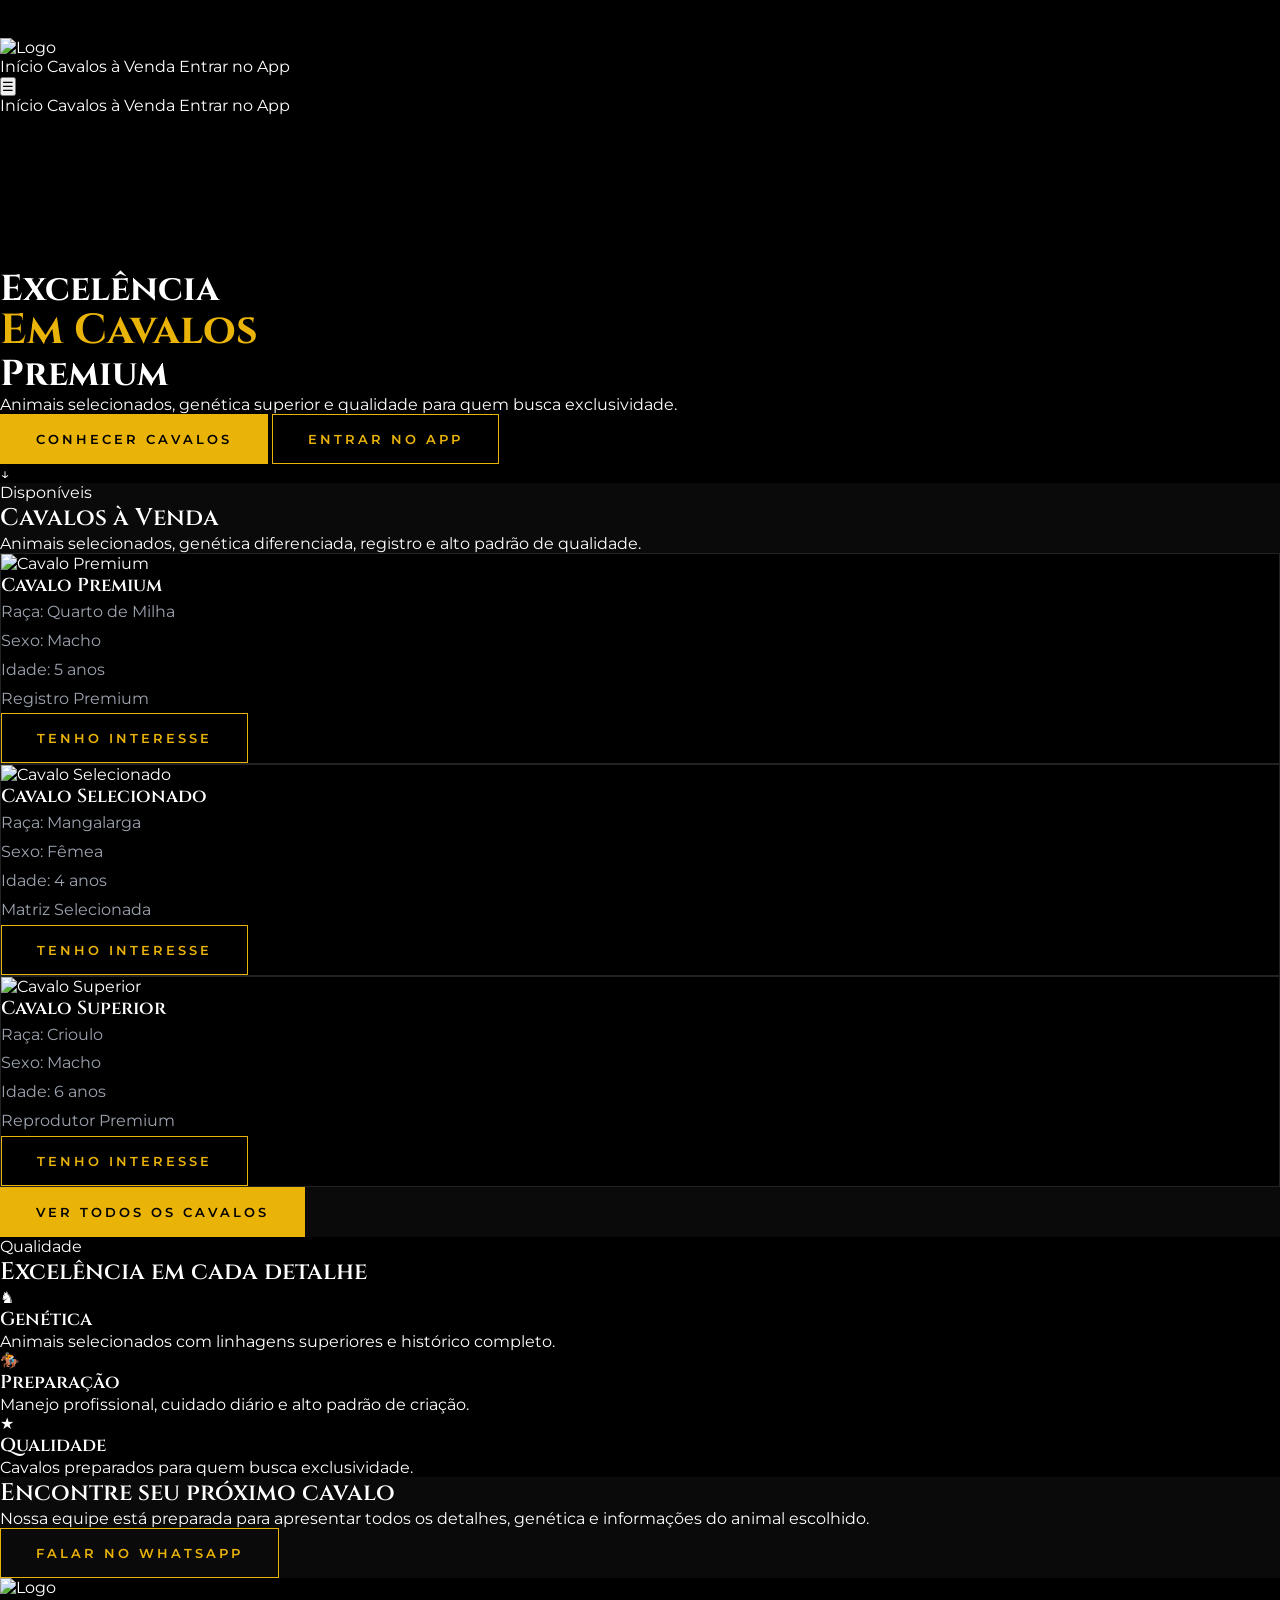
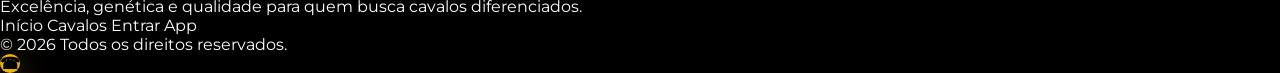
==== commit 223bdee0: "ajustando o link do app" ====
--- a/index.html
+++ b/index.html
@@ -294,7 +294,7 @@
 
 <a
 
-href="https://gestor-haras-e5djgsa2g-bem-estar.vercel.app/#/login"
+href="https://gestor-haras-app-one.vercel.app/"
 
 class="
 hover:text-yellow-500
@@ -413,7 +413,7 @@
 
 <a
 
-href="https://gestor-haras-e5djgsa2g-bem-estar.vercel.app/#/login">
+href="https://gestor-haras-app-one.vercel.app/">
 
 Entrar no App
 
@@ -665,7 +665,7 @@
 
 <a
 
-href="https://gestor-haras-e5djgsa2g-bem-estar.vercel.app/#/login"
+href="https://gestor-haras-app-one.vercel.app/"
 
 class="
 btn-gold
@@ -1771,7 +1771,7 @@
 
 <a
 
-href="https://gestor-haras-e5djgsa2g-bem-estar.vercel.app/#/login"
+href="https://gestor-haras-app-one.vercel.app/"
 
 class="
 text-gray-400
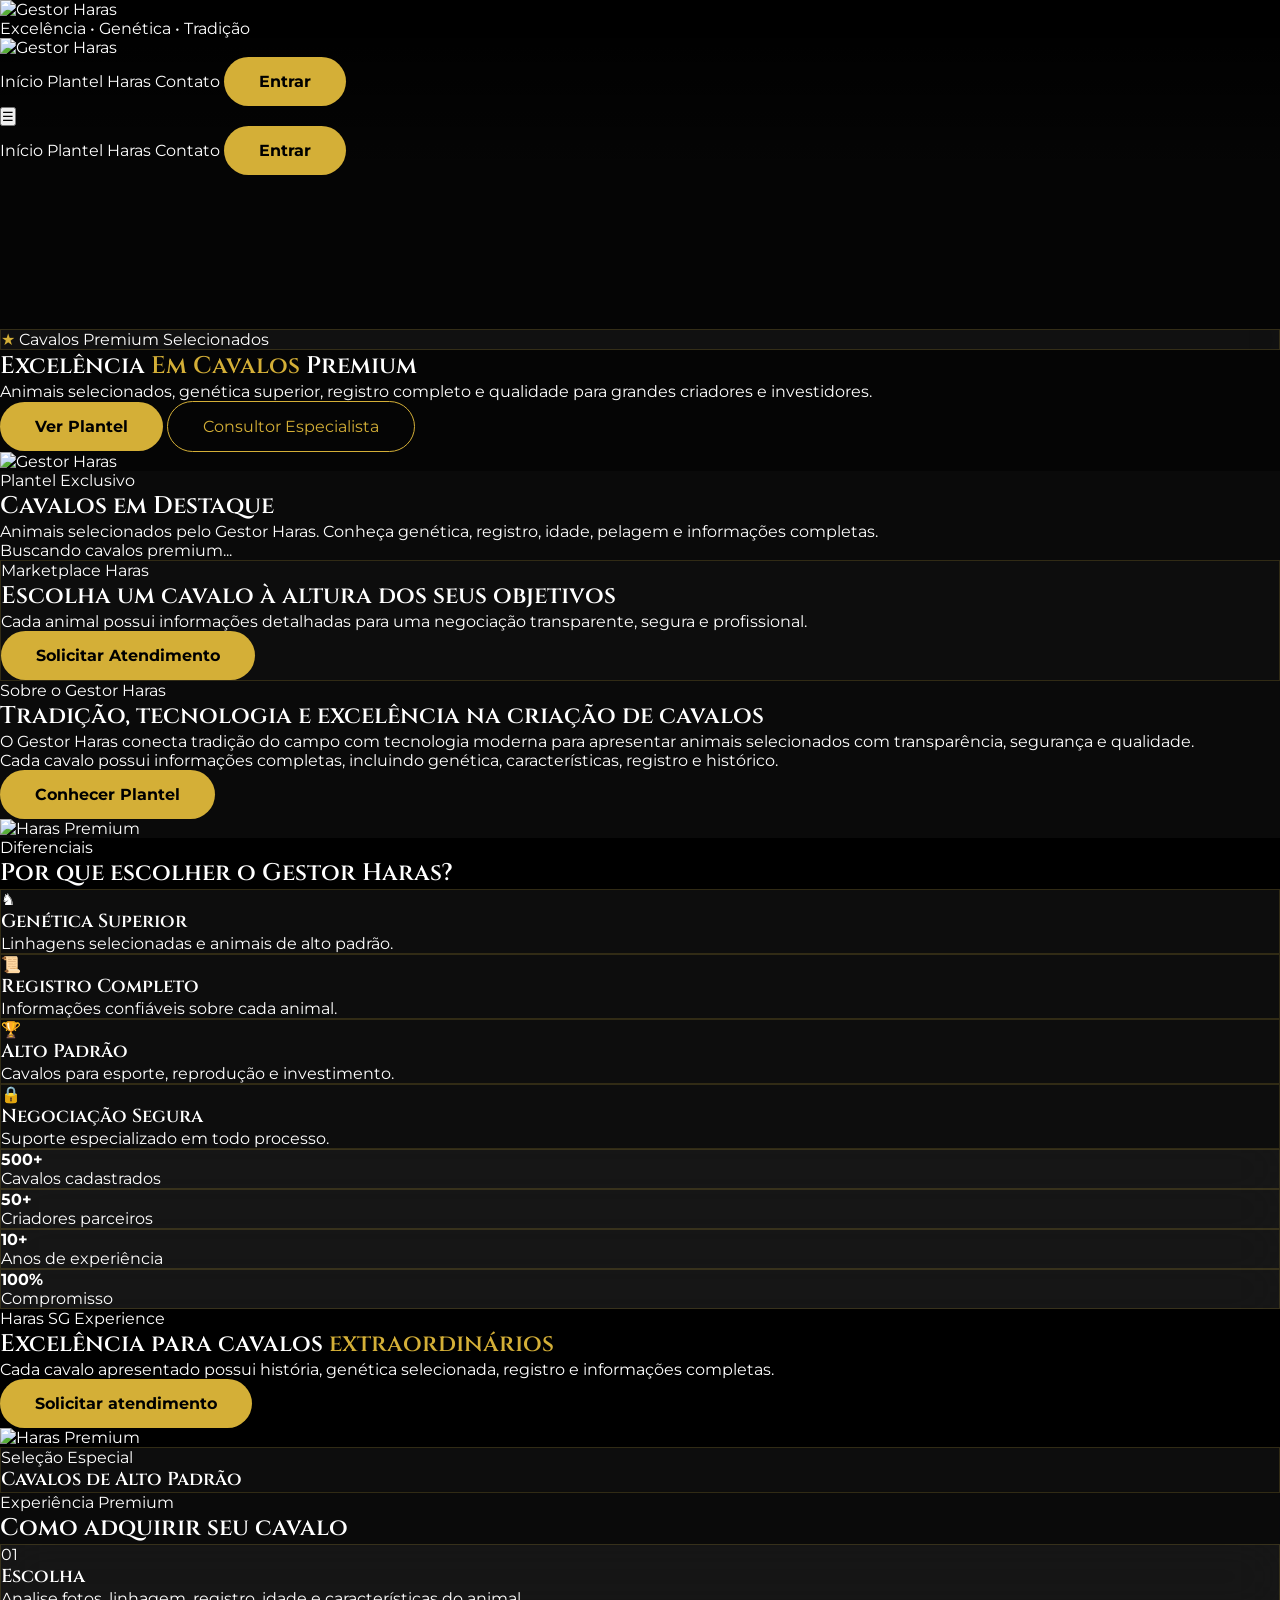
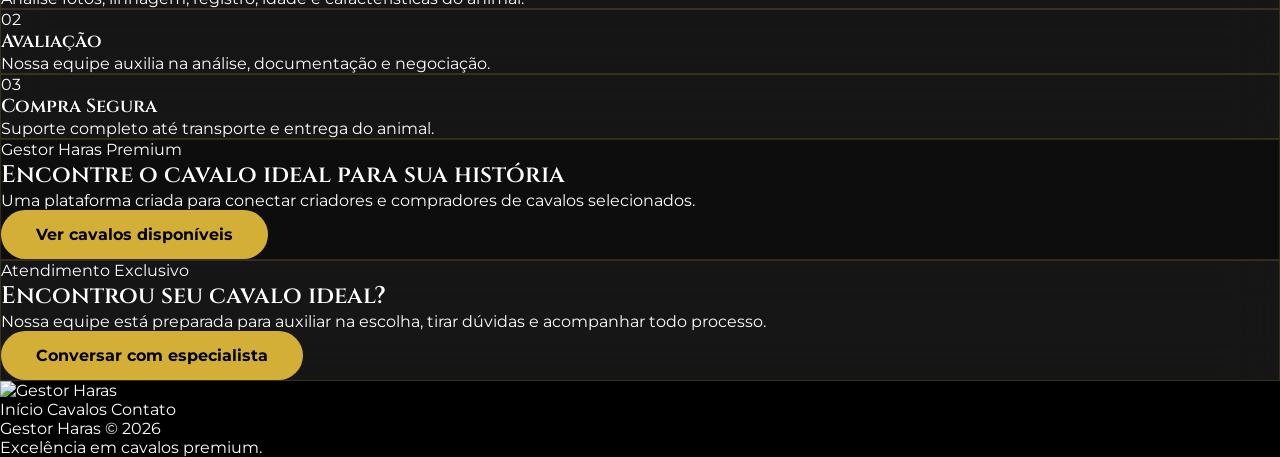
==== commit 5630f8c9: "Site premium Gestor Haras" ====
--- a/index.html
+++ b/index.html
@@ -9,24 +9,15 @@
 
 
 <title>
-Cavalos Premium | Venda de Cavalos Selecionados
+Gestor Haras | Cavalos Premium
 </title>
 
 
 <meta name="description"
 content="
-Cavalos selecionados de alto padrão,
-genética superior e animais disponíveis para venda.
-">
-
-
-<meta name="keywords"
-content="
-cavalos à venda,
-cavalos premium,
-quarto de milha,
-mangalarga,
-genética equina
+Marketplace premium de cavalos.
+Animais selecionados, genética superior,
+reprodutores e matrizes de alto padrão.
 ">
 
 
@@ -34,26 +25,439 @@
 href="assets/icons/favicon.png">
 
 
+
+<!-- TAILWIND -->
+
 <script src="https://cdn.tailwindcss.com"></script>
 
 
 
-<link href="
-https://fonts.googleapis.com/css2?family=Cinzel:wght@400;500;600;700&family=Montserrat:wght@300;400;500;600&display=swap"
+<!-- FONTES PREMIUM -->
+
+<link href="https://fonts.googleapis.com/css2?family=Cinzel:wght@400;500;600;700&family=Montserrat:wght@300;400;500;600;700&display=swap"
 rel="stylesheet">
 
 
 
-<link rel="stylesheet"
-href="css/style.css">
-
-
-<link rel="stylesheet"
-href="css/animations.css">
-
-
-<link rel="stylesheet"
-href="css/responsive.css">
+<!-- CSS -->
+
+<link rel="stylesheet" href="css/style.css">
+
+<link rel="stylesheet" href="css/animations.css">
+
+<link rel="stylesheet" href="css/responsive.css">
+
+
+
+
+
+<style>
+
+
+/* ==========================
+RESET PREMIUM
+========================== */
+
+
+html{
+
+scroll-behavior:smooth;
+
+scroll-padding-top:110px;
+
+}
+
+
+
+body{
+
+margin:0;
+
+background:#050505;
+
+color:white;
+
+font-family:'Montserrat',sans-serif;
+
+overflow-x:hidden;
+
+padding-top:0;
+
+}
+
+
+
+
+
+section{
+
+scroll-margin-top:100px;
+
+}
+
+
+
+
+
+/* ==========================
+FONTES
+========================== */
+
+
+.title-font{
+
+font-family:'Cinzel',serif;
+
+}
+
+
+
+.gold{
+
+color:#d4af37;
+
+}
+
+
+
+.gold-text{
+
+color:#d4af37;
+
+}
+
+
+
+
+
+/* ==========================
+FUNDO HERO
+========================== */
+
+
+.hero-gradient{
+
+
+background:
+
+linear-gradient(
+
+180deg,
+
+rgba(0,0,0,.25),
+
+rgba(0,0,0,.55) 55%,
+
+#050505 100%
+
+);
+
+
+}
+
+
+
+
+
+
+
+/* ==========================
+GLASS PREMIUM
+========================== */
+
+
+.glass{
+
+
+background:
+
+rgba(255,255,255,.05);
+
+
+backdrop-filter:
+
+blur(25px);
+
+
+-webkit-backdrop-filter:
+
+blur(25px);
+
+
+
+border:
+
+1px solid rgba(212,175,55,.18);
+
+
+}
+
+
+
+
+
+/* ==========================
+BOTÕES
+========================== */
+
+
+.gold-button,
+.btn-gold{
+
+
+display:inline-flex;
+
+align-items:center;
+
+justify-content:center;
+
+padding:15px 35px;
+
+border-radius:50px;
+
+background:#d4af37;
+
+color:#000;
+
+font-weight:700;
+
+transition:.4s;
+
+cursor:pointer;
+
+}
+
+
+
+.gold-button:hover,
+.btn-gold:hover{
+
+
+transform:translateY(-5px);
+
+
+box-shadow:
+
+0 20px 60px rgba(212,175,55,.45);
+
+
+}
+
+
+
+
+
+.outline-button{
+
+
+display:inline-flex;
+
+align-items:center;
+
+justify-content:center;
+
+
+padding:15px 35px;
+
+
+border-radius:50px;
+
+
+border:
+
+1px solid #d4af37;
+
+
+color:#d4af37;
+
+
+transition:.4s;
+
+
+}
+
+
+
+.outline-button:hover{
+
+
+background:#d4af37;
+
+
+color:#000;
+
+
+}
+
+
+
+
+
+
+
+/* ==========================
+NAVBAR CORREÇÃO
+========================== */
+
+
+#navbar{
+
+
+background:
+
+linear-gradient(
+
+180deg,
+
+rgba(0,0,0,.85),
+
+transparent
+
+);
+
+
+}
+
+
+
+#navbar.scrolled{
+
+
+background:
+
+rgba(0,0,0,.92);
+
+
+backdrop-filter:
+
+blur(20px);
+
+
+}
+
+
+
+
+
+/* ==========================
+IMAGENS CAVALOS
+========================== */
+
+
+.cavalo-img{
+
+
+width:100%;
+
+height:100%;
+
+
+object-fit:cover;
+
+
+object-position:center;
+
+
+transition:
+
+transform .8s ease;
+
+
+}
+
+
+
+.group:hover .cavalo-img{
+
+
+transform:scale(1.08);
+
+
+}
+
+
+
+
+
+
+/* ==========================
+EVITAR CONTEÚDO ATRÁS
+DO MENU E FOOTER
+========================== */
+
+
+#cavalos,
+#destaques,
+#contato{
+
+
+position:relative;
+
+z-index:1;
+
+
+}
+
+
+
+
+
+footer{
+
+
+position:relative;
+
+z-index:20;
+
+
+}
+
+
+
+
+
+/* ==========================
+MOBILE
+========================== */
+
+
+@media(max-width:768px){
+
+
+
+.title-font{
+
+letter-spacing:-1px;
+
+}
+
+
+
+.hero-gradient{
+
+
+background:
+
+linear-gradient(
+
+180deg,
+
+rgba(0,0,0,.3),
+
+rgba(0,0,0,.8)
+
+);
+
+
+}
+
+
+
+}
+
+
+
+</style>
 
 
 
@@ -62,13 +466,10 @@
 
 
 
-<body
-
-class="
-bg-black
-text-white
-overflow-x-hidden
-">
+
+
+
+<body>
 
 
 
@@ -76,7 +477,7 @@
 
 
 <!-- =================================
-LOADER
+LOADER PREMIUM
 ================================= -->
 
 
@@ -87,46 +488,40 @@
 class="
 fixed
 inset-0
+z-[99999]
 bg-black
-z-[99999]
 flex
 items-center
 justify-center
-transition-opacity
-duration-1000
-">
-
-
-<div
-
-class="
-text-center
-">
+">
+
+
+<div class="text-center">
+
 
 
 <img
 
 src="assets/images/logo-dour.png"
 
-alt="Logo"
-
-class="
-w-20
-
-md:w-36
+class="
+w-32
 mx-auto
 mb-8
-loader-logo
-">
-
-
-
-<div
-
-class="
-w-48
-h-[3px]
-bg-neutral-900
+"
+
+alt="Gestor Haras">
+
+
+
+
+
+<div
+
+class="
+w-64
+h-[2px]
+bg-neutral-800
 mx-auto
 overflow-hidden
 ">
@@ -134,17 +529,19 @@
 
 <div
 
-id="loaderBar"
-
 class="
 h-full
 bg-yellow-500
-w-0
-">
-</div>
-
-
-</div>
+animate-pulse
+w-full
+">
+
+</div>
+
+
+</div>
+
+
 
 
 
@@ -155,15 +552,17 @@
 text-yellow-500
 uppercase
 tracking-[8px]
-text-[10px]
-md:text-xs
-">
-
-Excelência • Genética • Qualidade
+text-xs
+">
+
+
+Excelência • Genética • Tradição
+
 
 </p>
 
 
+
 </div>
 
 
@@ -178,7 +577,7 @@
 
 
 <!-- =================================
-NAVBAR
+NAVBAR PREMIUM
 ================================= -->
 
 
@@ -191,8 +590,8 @@
 top-0
 left-0
 w-full
-z-50
-transition-all
+z-[999]
+transition
 duration-500
 ">
 
@@ -200,10 +599,10 @@
 <nav
 
 class="
-container
+max-w-7xl
 mx-auto
 px-5
-md:px-8
+md:px-10
 py-5
 flex
 items-center
@@ -214,9 +613,9 @@
 
 
 
-
 <!-- LOGO -->
 
+
 <a href="index.html">
 
 
@@ -224,20 +623,18 @@
 
 src="assets/images/logo-dour.png"
 
-alt="Logo"
-
 class="
 w-20
-md:w-32
+md:w-28
+hover:scale-110
 transition
 duration-500
-hover:scale-110
-">
+"
+
+alt="Gestor Haras">
 
 
 </a>
-
-
 
 
 
@@ -255,25 +652,26 @@
 lg:flex
 items-center
 gap-10
+text-sm
 uppercase
 tracking-[3px]
-text-sm
-">
+">
+
 
 
 <a
 
-href="index.html"
+href="#inicio"
 
 class="
 text-yellow-500
-hover:text-yellow-400
-transition
 ">
 
 Início
 
 </a>
+
+
 
 
 
@@ -286,38 +684,74 @@
 transition
 ">
 
-Cavalos à Venda
+Plantel
 
 </a>
 
 
 
+
+
 <a
 
-href="https://gestor-haras-app-one.vercel.app/"
+href="#destaques"
 
 class="
 hover:text-yellow-500
 transition
 ">
 
-Entrar no App
+Haras
 
 </a>
 
 
 
-</div>
-
-
-
-
-
-
-
-
-
-<!-- BOTÃO MOBILE -->
+
+
+<a
+
+href="#contato"
+
+class="
+hover:text-yellow-500
+transition
+">
+
+Contato
+
+</a>
+
+
+
+
+
+
+
+
+<a
+
+href="https://gestor-haras-app-one.vercel.app/"
+
+class="
+gold-button
+">
+
+Entrar
+
+</a>
+
+
+
+</div>
+
+
+
+
+
+
+
+<!-- MOBILE BUTTON -->
 
 
 <button
@@ -327,24 +761,18 @@
 class="
 lg:hidden
 text-yellow-500
-text-3xl
-relative
-z-50
-cursor-pointer
-"
-aria-label="Abrir menu">
-
+text-4xl
+">
 
 ☰
 
-
 </button>
 
 
 
+
+
 </nav>
-
-
 
 
 
@@ -362,14 +790,10 @@
 class="
 hidden
 lg:hidden
-absolute
-top-full
-left-0
-w-full
 bg-black/95
 backdrop-blur-xl
 border-t
-border-neutral-900
+border-neutral-800
 ">
 
 
@@ -383,99 +807,103 @@
 py-10
 uppercase
 tracking-[3px]
-text-sm
-">
+">
+
+
+
+<a href="#inicio">
+
+Início
+
+</a>
+
+
+
+
+<a href="#cavalos">
+
+Plantel
+
+</a>
+
+
+
+
+
+<a href="#destaques">
+
+Haras
+
+</a>
+
+
+
+
+
+<a href="#contato">
+
+Contato
+
+</a>
+
+
+
 
 
 <a
 
-href="index.html"
-
-class="
-text-yellow-500
-">
-
-Início
+href="https://gestor-haras-app-one.vercel.app/"
+
+class="gold-button">
+
+Entrar
 
 </a>
 
 
 
-<a
-
-href="#cavalos">
-
-Cavalos à Venda
-
-</a>
-
-
-
-<a
-
-href="https://gestor-haras-app-one.vercel.app/">
-
-Entrar no App
-
-</a>
-
-
-
-</div>
-
-
-</div>
-
+</div>
+
+
+</div>
 
 
 </header>
-
-
-
-
-
-
-
-
-
-
-
-
 <!-- =================================
-HERO
+HERO PREMIUM
 ================================= -->
 
 
 <section
+
+id="inicio"
 
 class="
 relative
 min-h-screen
 flex
 items-center
-justify-center
 overflow-hidden
-">
-
-
-
-
-
-
+pt-28
+md:pt-32
+">
+
+
+
+
+
+<!-- VIDEO FUNDO -->
 
 <video
 
-id="heroVideo"
-
 autoplay
-
 muted
-
 loop
-
 playsinline
 
-poster="assets/images/haras/hero.jpg"
+poster="
+assets/images/haras/hero.jpg
+"
 
 class="
 absolute
@@ -483,13 +911,15 @@
 w-full
 h-full
 object-cover
-hero-video
+object-center
 ">
 
 
 <source
 
-src="assets/videos/hero.mp4"
+src="
+assets/videos/hero.mp4
+"
 
 type="video/mp4">
 
@@ -501,36 +931,17 @@
 
 
 
-
-
+<!-- SOMBRA VIDEO -->
 
 <div
 
 class="
 absolute
 inset-0
-bg-black/60
-">
-
-</div>
-
-
-
-
-
-<div
-
-class="
-absolute
-inset-0
-bg-gradient-to-b
-from-black/20
-via-black/60
-to-black
-">
-
-</div>
-
+hero-gradient
+">
+
+</div>
 
 
 
@@ -544,18 +955,70 @@
 class="
 relative
 z-10
-text-center
-px-5
-max-w-5xl
+max-w-7xl
 mx-auto
-hero-content
-">
-
-
-
-
-
-
+px-6
+grid
+lg:grid-cols-2
+gap-16
+items-center
+">
+
+
+
+
+
+
+
+<div>
+
+
+
+
+
+
+
+<div
+
+class="
+inline-flex
+items-center
+gap-3
+glass
+rounded-full
+px-6
+py-3
+mb-10
+">
+
+
+<span
+
+class="
+gold
+text-xl
+">
+
+★
+
+</span>
+
+
+
+<span
+
+class="
+uppercase
+tracking-[4px]
+text-xs
+">
+
+Cavalos Premium Selecionados
+
+</span>
+
+
+</div>
 
 
 
@@ -566,39 +1029,62 @@
 
 
 <h1
-style="
-font-family:Cinzel, serif;
-font-size:36px;
-line-height:1.15;
-font-weight:700;
-"
-class="
-mb-6
-"
->
+
+class="
+title-font
+leading-none
+mb-8
+">
+
+
+<span
+
+class="
+block
+text-5xl
+md:text-8xl
+">
 
 Excelência
 
-<br>
+</span>
+
+
+
+
 
 <span
-style="
-font-size:42px;
-line-height:1;
-color:#eab308;
-display:inline-block;
-font-weight:700;
-"
->
+
+class="
+block
+gold
+text-5xl
+md:text-9xl
+">
 
 Em Cavalos
 
 </span>
 
-<br>
+
+
+
+
+
+<span
+
+class="
+block
+text-5xl
+md:text-8xl
+">
 
 Premium
 
+</span>
+
+
+
 </h1>
 
 
@@ -612,16 +1098,18 @@
 
 class="
 text-gray-300
-text-base
-md:text-xl
-max-w-3xl
-mx-auto
+text-lg
+max-w-xl
+leading-relaxed
 mb-10
 ">
 
+
 Animais selecionados,
-genética superior e qualidade
-para quem busca exclusividade.
+genética superior,
+registro completo e qualidade
+para grandes criadores
+e investidores.
 
 
 </p>
@@ -640,252 +1128,2237 @@
 flex
 flex-col
 sm:flex-row
+gap-5
+">
+
+
+
+
+
+<a
+
+href="#cavalos"
+
+class="
+gold-button
+">
+
+
+Ver Plantel
+
+
+</a>
+
+
+
+
+
+
+
+<a
+
+href="#contato"
+
+class="
+outline-button
+">
+
+
+Consultor Especialista
+
+
+</a>
+
+
+
+
+
+</div>
+
+
+
+
+
+
+
+</div>
+
+
+
+
+
+
+
+
+
+
+<!-- LOGO LATERAL -->
+
+<div
+
+class="
+hidden
+lg:flex
 justify-center
-gap-4
-">
-
-
-<a
-
-href="#cavalos"
-
-class="
-btn-primary
-w-full
-sm:w-auto
-">
-
-Conhecer Cavalos
-
-</a>
-
-
-
-
-
-<a
-
-href="https://gestor-haras-app-one.vercel.app/"
-
-class="
-btn-gold
-w-full
-sm:w-auto
-">
-
-Entrar no App
-
-</a>
-
-
-
-</div>
-
-
-
-
-
-
-</div>
-
-
-
-
-
-
-
-
-
-<div
-
-class="
-absolute
-bottom-8
-left-1/2
--translate-x-1/2
-text-yellow-500
-text-3xl
-animate-bounce
-">
-
-↓
-
-</div>
-
-
+">
+
+
+<img
+
+src="
+assets/images/logo-dour.png
+"
+
+class="
+w-[420px]
+opacity-80
+hover:scale-105
+transition
+duration-700
+"
+
+
+alt="
+Gestor Haras
+">
+
+
+</div>
+
+
+
+
+
+
+
+
+</div>
 
 
 
 </section>
+
+
+
+
+
+
+
+
+
+
+
+
+
+
 <!-- =================================
-     CAVALOS À VENDA
+CAVALOS PREMIUM FIREBASE
 ================================= -->
 
+
 <section
+
 id="cavalos"
-class="
-py-24
-md:py-32
+
+class="
+relative
+py-28
 bg-neutral-950
 overflow-hidden
 ">
 
-<div
-class="
+
+
+
+
+
+<div
+
+class="
+absolute
+top-0
+left-0
+w-96
+h-96
+bg-yellow-500/10
+blur-[150px]
+rounded-full
+">
+
+</div>
+
+
+
+
+
+<div
+
+class="
+absolute
+bottom-0
+right-0
+w-[500px]
+h-[500px]
+bg-yellow-600/10
+blur-[180px]
+rounded-full
+">
+
+</div>
+
+
+
+
+
+
+
+
+
+<div
+
+class="
+relative
+z-10
 container
 mx-auto
 px-5
-md:px-8
-">
-
-
-<div
+md:px-10
+">
+
+
+
+
+
+
+
+
+<div
+
 class="
 text-center
-mb-16
-scroll-left
-">
+max-w-4xl
+mx-auto
+mb-20
+">
+
+
+
 
 
 <span
+
+class="
+inline-flex
+px-6
+py-3
+rounded-full
+bg-yellow-500/10
+border
+border-yellow-500/30
+text-yellow-500
+uppercase
+tracking-[5px]
+text-xs
+font-bold
+">
+
+Plantel Exclusivo
+
+</span>
+
+
+
+
+
+
+
+
+<h2
+
+class="
+title-font
+text-4xl
+md:text-7xl
+mt-8
+mb-6
+">
+
+
+Cavalos em Destaque
+
+
+</h2>
+
+
+
+
+
+
+
+
+
+<p
+
+class="
+text-gray-400
+text-lg
+leading-relaxed
+">
+
+
+Animais selecionados pelo Gestor Haras.
+Conheça genética,
+registro,
+idade,
+pelagem e informações completas.
+
+
+</p>
+
+
+
+
+
+</div>
+
+
+
+
+
+
+
+
+
+<!-- LISTAGEM FIREBASE -->
+
+
+<div
+
+id="listaCavalos"
+
+class="
+grid
+grid-cols-1
+md:grid-cols-2
+xl:grid-cols-3
+gap-10
+">
+
+
+
+
+
+<div
+
+class="
+col-span-full
+text-center
+py-20
+">
+
+
+<div
+
+class="
+w-16
+h-16
+mx-auto
+border-4
+border-yellow-500
+border-t-transparent
+rounded-full
+animate-spin
+mb-6
+">
+
+</div>
+
+
+
+<p
+
+class="
+text-gray-400
+tracking-wide
+">
+
+Buscando cavalos premium...
+
+</p>
+
+
+</div>
+
+
+
+
+</div>
+
+
+
+
+
+
+
+</div>
+
+
+
+
+</section>
+
+
+
+
+
+
+
+
+<!-- =================================
+MODELO CARD PREMIUM
+================================= -->
+
+
+<template id="modeloCavalo">
+
+
+<div
+
+class="
+group
+bg-black
+rounded-[35px]
+overflow-hidden
+border
+border-neutral-800
+hover:border-yellow-500/60
+transition
+duration-500
+shadow-2xl
+">
+
+
+
+
+
+
+
+<!-- FOTO MELHORADA -->
+
+
+<div
+
+class="
+relative
+aspect-[4/3]
+overflow-hidden
+bg-neutral-900
+">
+
+
+<img
+
+class="
+w-full
+h-full
+object-cover
+object-center
+group-hover:scale-110
+transition
+duration-700
+"
+
+src="
+assets/images/sem-foto.jpg
+">
+
+
+<div
+
+class="
+absolute
+inset-0
+bg-gradient-to-t
+from-black/80
+via-transparent
+to-transparent
+">
+
+</div>
+
+
+
+
+
+<div
+
+class="
+absolute
+top-5
+left-5
+bg-yellow-500
+text-black
+px-5
+py-2
+rounded-full
+text-xs
+font-bold
+uppercase
+tracking-widest
+">
+
+Premium
+
+</div>
+
+
+
+
+</div>
+<!-- CONTINUAÇÃO MODELO CARD PREMIUM -->
+
+
+<div
+
+class="
+p-8
+">
+
+
+<h3
+
+class="
+title-font
+text-3xl
+mb-5
+">
+
+Nome do Cavalo
+
+</h3>
+
+
+
+
+
+
+
+<div
+
+class="
+space-y-3
+text-gray-400
+text-sm
+">
+
+
+
+
+
+<p>
+
+♞ Raça:
+
+<span
+
+class="
+text-white
+">
+
+Quarto de Milha
+
+</span>
+
+</p>
+
+
+
+
+
+<p>
+
+♂ Sexo:
+
+<span
+
+class="
+text-white
+">
+
+Macho
+
+</span>
+
+</p>
+
+
+
+
+
+<p>
+
+🎨 Pelagem:
+
+<span
+
+class="
+text-white
+">
+
+Alazão
+
+</span>
+
+</p>
+
+
+
+
+
+<p>
+
+🎂 Idade:
+
+<span
+
+class="
+text-white
+">
+
+5 anos
+
+</span>
+
+</p>
+
+
+
+
+</div>
+
+
+
+
+
+
+
+
+
+
+<div
+
+class="
+border-t
+border-neutral-800
+my-6
+">
+
+</div>
+
+
+
+
+
+
+
+
+
+
+<div
+
+class="
+flex
+items-center
+justify-between
+gap-4
+">
+
+
+
+
+
+<div>
+
+
+<span
+
+class="
+text-xs
+text-gray-500
+uppercase
+tracking-widest
+">
+
+Valor
+
+</span>
+
+
+
+
+
+<p
+
+class="
+text-yellow-500
+text-2xl
+font-bold
+">
+
+R$ 0,00
+
+</p>
+
+
+
+</div>
+
+
+
+
+
+
+
+<a
+
+href="
+detalhe-cavalo.html
+"
+
+class="
+px-5
+py-3
+rounded-full
+border
+border-yellow-500
+text-yellow-500
+text-sm
+hover:bg-yellow-500
+hover:text-black
+transition
+whitespace-nowrap
+">
+
+Ver detalhes
+
+</a>
+
+
+
+
+
+
+
+</div>
+
+
+
+
+
+</div>
+
+
+
+
+
+
+</div>
+
+
+</template>
+
+
+
+
+
+
+
+
+
+<!-- =================================
+CHAMADA ABAIXO DO PLANTEL
+================================= -->
+
+
+<section
+
+class="
+py-24
+bg-black
+">
+
+
+
+
+
+<div
+
+class="
+container
+mx-auto
+px-5
+md:px-10
+">
+
+
+
+
+
+<div
+
+class="
+glass
+rounded-[50px]
+p-10
+md:p-16
+text-center
+">
+
+
+
+
+
+<span
+
+class="
+text-yellow-500
+uppercase
+tracking-[5px]
+text-xs
+font-bold
+">
+
+Marketplace Haras
+
+</span>
+
+
+
+
+
+
+
+
+<h2
+
+class="
+title-font
+text-4xl
+md:text-6xl
+mt-6
+mb-8
+">
+
+Escolha um cavalo
+à altura dos seus objetivos
+
+</h2>
+
+
+
+
+
+
+
+
+
+<p
+
+class="
+text-gray-400
+max-w-3xl
+mx-auto
+text-lg
+">
+
+Cada animal possui informações detalhadas
+para uma negociação transparente,
+segura e profissional.
+
+</p>
+
+
+
+
+
+
+
+<div
+
+class="
+mt-10
+">
+
+
+<a
+
+href="#contato"
+
+class="
+gold-button
+">
+
+Solicitar Atendimento
+
+</a>
+
+
+
+</div>
+
+
+
+
+
+
+</div>
+
+
+
+
+
+</div>
+
+
+</section>
+
+
+
+
+
+
+
+
+
+<!-- =================================
+SOBRE O GESTOR HARAS
+================================= -->
+
+
+<section
+
+class="
+relative
+py-28
+bg-neutral-950
+overflow-hidden
+">
+
+
+
+
+
+
+<div
+
+class="
+absolute
+right-0
+top-20
+w-[500px]
+h-[500px]
+bg-yellow-500/10
+blur-[180px]
+rounded-full
+">
+
+</div>
+
+
+
+
+
+
+
+
+
+<div
+
+class="
+container
+mx-auto
+px-5
+md:px-10
+relative
+z-10
+">
+
+
+
+
+
+<div
+
+class="
+grid
+lg:grid-cols-2
+gap-16
+items-center
+">
+
+
+
+
+
+
+
+<!-- TEXTO -->
+
+
+<div>
+
+
+
+
+
+
+<span
+
+class="
+text-yellow-500
+uppercase
+tracking-[5px]
+text-xs
+font-bold
+">
+
+Sobre o Gestor Haras
+
+</span>
+
+
+
+
+
+
+
+
+
+<h2
+
+class="
+title-font
+text-4xl
+md:text-6xl
+leading-tight
+mt-7
+mb-8
+">
+
+Tradição,
+tecnologia e excelência
+na criação de cavalos
+
+</h2>
+
+
+
+
+
+
+
+
+<p
+
+class="
+text-gray-400
+text-lg
+leading-relaxed
+mb-6
+">
+
+O Gestor Haras conecta tradição do campo
+com tecnologia moderna para apresentar
+animais selecionados com transparência,
+segurança e qualidade.
+
+</p>
+
+
+
+
+
+
+
+<p
+
+class="
+text-gray-400
+text-lg
+leading-relaxed
+mb-10
+">
+
+Cada cavalo possui informações completas,
+incluindo genética,
+características,
+registro e histórico.
+
+</p>
+
+
+
+
+
+
+
+
+<a
+
+href="#cavalos"
+
+class="
+gold-button
+">
+
+Conhecer Plantel
+
+</a>
+
+
+
+
+
+
+</div>
+
+
+
+
+
+
+
+
+
+<!-- IMAGEM -->
+
+
+<div
+
+class="
+relative
+">
+
+
+
+<div
+
+class="
+absolute
+inset-0
+bg-yellow-500/20
+blur-[120px]
+rounded-full
+">
+
+</div>
+
+
+
+
+
+
+
+<img
+
+src="
+assets/images/haras/destaque.jpg
+"
+
+class="
+relative
+w-full
+h-[550px]
+object-cover
+object-center
+rounded-[50px]
+border
+border-yellow-500/30
+shadow-2xl
+hover:scale-[1.03]
+transition
+duration-700
+"
+
+
+alt="
+Haras Premium
+">
+
+
+
+
+
+
+
+</div>
+
+
+
+
+
+
+
+
+
+</div>
+
+
+
+
+
+
+</div>
+
+
+
+
+
+
+</section>
+<!-- =================================
+DIFERENCIAIS PREMIUM
+================================= -->
+
+
+<section
+
+class="
+py-28
+bg-black
+">
+
+
+<div
+
+class="
+container
+mx-auto
+px-5
+md:px-10
+">
+
+
+
+
+
+<div
+
+class="
+text-center
+mb-20
+">
+
+
+
+
+
+<span
+
+class="
+text-yellow-500
+uppercase
+tracking-[5px]
+text-xs
+font-bold
+">
+
+Diferenciais
+
+</span>
+
+
+
+
+
+
+
+<h2
+
+class="
+title-font
+text-4xl
+md:text-6xl
+mt-6
+">
+
+Por que escolher
+o Gestor Haras?
+
+</h2>
+
+
+
+
+
+</div>
+
+
+
+
+
+
+
+
+<div
+
+class="
+grid
+md:grid-cols-2
+lg:grid-cols-4
+gap-8
+">
+
+
+
+
+
+
+
+<div
+
+class="
+glass
+rounded-[40px]
+p-8
+text-center
+hover:-translate-y-3
+transition
+">
+
+
+<div
+
+class="
+text-yellow-500
+text-5xl
+mb-6
+">
+
+♞
+
+</div>
+
+
+
+<h3
+
+class="
+title-font
+text-2xl
+mb-4
+">
+
+Genética Superior
+
+</h3>
+
+
+
+
+<p
+
+class="
+text-gray-400
+">
+
+Linhagens selecionadas
+e animais de alto padrão.
+
+</p>
+
+
+
+</div>
+
+
+
+
+
+
+
+
+
+
+<div
+
+class="
+glass
+rounded-[40px]
+p-8
+text-center
+hover:-translate-y-3
+transition
+">
+
+
+<div
+
+class="
+text-yellow-500
+text-5xl
+mb-6
+">
+
+📜
+
+</div>
+
+
+
+<h3
+
+class="
+title-font
+text-2xl
+mb-4
+">
+
+Registro Completo
+
+</h3>
+
+
+
+
+<p
+
+class="
+text-gray-400
+">
+
+Informações confiáveis
+sobre cada animal.
+
+</p>
+
+
+
+</div>
+
+
+
+
+
+
+
+
+
+
+<div
+
+class="
+glass
+rounded-[40px]
+p-8
+text-center
+hover:-translate-y-3
+transition
+">
+
+
+<div
+
+class="
+text-yellow-500
+text-5xl
+mb-6
+">
+
+🏆
+
+</div>
+
+
+
+<h3
+
+class="
+title-font
+text-2xl
+mb-4
+">
+
+Alto Padrão
+
+</h3>
+
+
+
+
+<p
+
+class="
+text-gray-400
+">
+
+Cavalos para esporte,
+reprodução e investimento.
+
+</p>
+
+
+
+</div>
+
+
+
+
+
+
+
+
+
+
+<div
+
+class="
+glass
+rounded-[40px]
+p-8
+text-center
+hover:-translate-y-3
+transition
+">
+
+
+<div
+
+class="
+text-yellow-500
+text-5xl
+mb-6
+">
+
+🔒
+
+</div>
+
+
+
+<h3
+
+class="
+title-font
+text-2xl
+mb-4
+">
+
+Negociação Segura
+
+</h3>
+
+
+
+
+<p
+
+class="
+text-gray-400
+">
+
+Suporte especializado
+em todo processo.
+
+</p>
+
+
+
+</div>
+
+
+
+
+
+
+
+
+
+</div>
+
+
+
+
+
+
+
+</div>
+
+
+
+</section>
+
+
+
+
+
+
+
+
+
+
+
+
+<!-- =================================
+ESTATÍSTICAS
+================================= -->
+
+
+<section
+
+class="
+py-24
+bg-neutral-950
+">
+
+
+<div
+
+class="
+container
+mx-auto
+px-5
+md:px-10
+">
+
+
+
+
+
+<div
+
+class="
+grid
+grid-cols-2
+md:grid-cols-4
+gap-6
+">
+
+
+
+
+
+
+<div
+
+class="
+glass
+rounded-[35px]
+p-8
+text-center
+">
+
+
+<strong
+
+class="
+block
+text-yellow-500
+text-5xl
+font-bold
+">
+
+500+
+
+</strong>
+
+
+<p
+
+class="
+text-gray-400
+mt-3
+">
+
+Cavalos cadastrados
+
+</p>
+
+
+</div>
+
+
+
+
+
+
+
+
+<div
+
+class="
+glass
+rounded-[35px]
+p-8
+text-center
+">
+
+
+<strong
+
+class="
+block
+text-yellow-500
+text-5xl
+font-bold
+">
+
+50+
+
+</strong>
+
+
+<p
+
+class="
+text-gray-400
+mt-3
+">
+
+Criadores parceiros
+
+</p>
+
+
+</div>
+
+
+
+
+
+
+
+
+<div
+
+class="
+glass
+rounded-[35px]
+p-8
+text-center
+">
+
+
+<strong
+
+class="
+block
+text-yellow-500
+text-5xl
+font-bold
+">
+
+10+
+
+</strong>
+
+
+<p
+
+class="
+text-gray-400
+mt-3
+">
+
+Anos de experiência
+
+</p>
+
+
+</div>
+
+
+
+
+
+
+
+
+<div
+
+class="
+glass
+rounded-[35px]
+p-8
+text-center
+">
+
+
+<strong
+
+class="
+block
+text-yellow-500
+text-5xl
+font-bold
+">
+
+100%
+
+</strong>
+
+
+<p
+
+class="
+text-gray-400
+mt-3
+">
+
+Compromisso
+
+</p>
+
+
+</div>
+
+
+
+
+
+
+
+
+</div>
+
+
+
+
+
+
+
+</div>
+
+
+</section>
+
+
+
+
+
+
+
+
+
+<!-- =================================
+DESTAQUES PREMIUM DO HARAS
+================================= -->
+
+
+<section
+
+id="destaques"
+
+class="
+relative
+py-28
+bg-black
+overflow-hidden
+">
+
+
+
+
+
+<div
+
+class="
+absolute
+top-0
+left-1/2
+-translate-x-1/2
+w-[600px]
+h-[600px]
+bg-yellow-500/10
+blur-[160px]
+rounded-full
+">
+
+</div>
+
+
+
+
+
+
+
+<div
+
+class="
+container
+mx-auto
+px-6
+relative
+z-10
+">
+
+
+
+
+
+<div
+
+class="
+grid
+lg:grid-cols-2
+gap-20
+items-center
+">
+
+
+
+
+
+
+<div>
+
+
+
+
+
+<span
+
 class="
 text-yellow-500
 uppercase
 tracking-[6px]
 text-xs
-md:text-sm
-">
-
-Disponíveis
+font-bold
+">
+
+Haras SG Experience
 
 </span>
 
 
+
+
+
+
+
 <h2
+
 class="
 title-font
-text-4xl
+text-5xl
+md:text-7xl
+leading-tight
+mt-8
+mb-8
+">
+
+Excelência
+para cavalos
+
+<span
+
+class="
+gold
+">
+
+extraordinários
+
+</span>
+
+</h2>
+
+
+
+
+
+
+
+<p
+
+class="
+text-gray-400
+text-lg
+leading-relaxed
+mb-8
+">
+
+Cada cavalo apresentado possui
+história, genética selecionada,
+registro e informações completas.
+
+</p>
+
+
+
+
+
+
+<a
+
+href="#contato"
+
+class="
+gold-button
+">
+
+Solicitar atendimento
+
+</a>
+
+
+
+
+
+
+</div>
+
+
+
+
+
+
+
+
+
+<div
+
+class="
+relative
+">
+
+
+
+<div
+
+class="
+absolute
+inset-0
+bg-yellow-500/20
+blur-[120px]
+rounded-full
+">
+
+</div>
+
+
+
+
+
+
+
+<img
+
+src="
+assets/images/haras/destaque.jpg
+"
+
+class="
+relative
+w-full
+h-[600px]
+object-cover
+object-center
+rounded-[60px]
+border
+border-yellow-500/30
+shadow-2xl
+hover:scale-105
+transition
+duration-700
+"
+
+alt="
+Haras Premium
+">
+
+
+
+
+
+
+
+<div
+
+class="
+absolute
+bottom-8
+left-8
+right-8
+glass
+rounded-3xl
+p-6
+">
+
+
+<p
+
+class="
+text-yellow-500
+uppercase
+tracking-[4px]
+text-xs
+">
+
+Seleção Especial
+
+</p>
+
+
+
+<h3
+
+class="
+title-font
+text-2xl
+mt-2
+">
+
+Cavalos de Alto Padrão
+
+</h3>
+
+
+</div>
+
+
+
+
+
+</div>
+
+
+
+
+
+
+
+</div>
+
+
+
+
+
+
+
+</div>
+
+
+
+
+
+</section>
+<!-- =================================
+PROCESSO DE COMPRA
+================================= -->
+
+
+<section
+
+class="
+py-28
+bg-neutral-950
+">
+
+
+<div
+
+class="
+container
+mx-auto
+px-6
+">
+
+
+
+<div
+
+class="
+text-center
+mb-20
+">
+
+
+<span
+
+class="
+text-yellow-500
+uppercase
+tracking-[6px]
+text-xs
+font-bold
+">
+
+Experiência Premium
+
+</span>
+
+
+
+<h2
+
+class="
+title-font
+text-5xl
 md:text-7xl
 mt-6
-mb-6
-">
-
-Cavalos à Venda
+">
+
+Como adquirir seu cavalo
 
 </h2>
 
 
 
-<p
-class="
-text-gray-400
-text-base
-md:text-lg
-max-w-3xl
+</div>
+
+
+
+
+
+
+
+
+<div
+
+class="
+grid
+md:grid-cols-3
+gap-10
+">
+
+
+
+
+
+<div
+
+class="
+glass
+rounded-[45px]
+p-10
+text-center
+hover:-translate-y-3
+transition
+">
+
+
+<div
+
+class="
+w-24
+h-24
 mx-auto
-">
-
-Animais selecionados,
-genética diferenciada,
-registro e alto padrão de qualidade.
-
-</p>
-
-
-</div>
-
-
-
-
-
-
-
-<div
-class="
-grid
-grid-cols-1
-md:grid-cols-2
-xl:grid-cols-3
-gap-8
-">
-
-
-
-
-
-
-<!-- =========================
-     CAVALO 01
-========================= -->
-
-
-<article
-
-class="
-horse-card
-scroll-left
-group
-bg-black
-rounded-3xl
-overflow-hidden
-border
-border-neutral-900
-transition
-duration-500
-">
-
-
-
-
-<div
-class="
-relative
-overflow-hidden
-h-[380px]
-">
-
-<img
-
-src="assets/images/cavalos/cavalo01.jpg"
-
-alt="Cavalo Premium"
-
-loading="lazy"
-
-class="
-w-full
-h-full
-object-cover
-transition
-duration-700
-group-hover:scale-110
-">
-
-
-<div
-class="
-absolute
-inset-0
-bg-gradient-to-t
-from-black
-via-transparent
-">
-
-</div>
-
-
-</div>
-
-
-
-
-
-
-
-<div
-class="
-p-7
-">
+rounded-full
+bg-yellow-500
+text-black
+flex
+items-center
+justify-center
+text-4xl
+font-bold
+mb-8
+">
+
+01
+
+</div>
+
+
 
 
 <h3
@@ -896,7 +3369,7 @@
 mb-5
 ">
 
-Cavalo Premium
+Escolha
 
 </h3>
 
@@ -909,132 +3382,58 @@
 leading-relaxed
 ">
 
-Raça: Quarto de Milha
-
-<br>
-
-Sexo: Macho
-
-<br>
-
-Idade: 5 anos
-
-<br>
-
-Registro Premium
+Analise fotos,
+linhagem,
+registro,
+idade e características
+do animal.
 
 </p>
 
 
 
-
-<a
-
-href="https://wa.me/5500000000000"
-
-target="_blank"
-
-class="
-btn-gold
-inline-flex
-mt-8
-">
-
-Tenho Interesse
-
-</a>
-
-
-
-</div>
-
-
-
-</article>
-
-
-
-
-
-
-
-
-
-<!-- =========================
-     CAVALO 02
-========================= -->
-
-
-
-<article
-
-class="
-horse-card
-scroll-right
-group
-bg-black
-rounded-3xl
-overflow-hidden
-border
-border-neutral-900
+</div>
+
+
+
+
+
+
+
+<div
+
+class="
+glass
+rounded-[45px]
+p-10
+text-center
+hover:-translate-y-3
 transition
-duration-500
-">
-
-
-
-<div
-
-class="
-relative
-overflow-hidden
-h-[380px]
-">
-
-
-<img
-
-src="assets/images/cavalos/cavalo02.jpg"
-
-alt="Cavalo Selecionado"
-
-loading="lazy"
-
-class="
-w-full
-h-full
-object-cover
-transition
-duration-700
-group-hover:scale-110
-">
-
-
-
-<div
-class="
-absolute
-inset-0
-bg-gradient-to-t
-from-black
-via-transparent
-">
-
-</div>
-
-
-</div>
-
-
-
-
-
-
-<div
-
-class="
-p-7
-">
+">
+
+
+<div
+
+class="
+w-24
+h-24
+mx-auto
+rounded-full
+bg-yellow-500
+text-black
+flex
+items-center
+justify-center
+text-4xl
+font-bold
+mb-8
+">
+
+02
+
+</div>
+
+
 
 
 <h3
@@ -1045,7 +3444,7 @@
 mb-5
 ">
 
-Cavalo Selecionado
+Avaliação
 
 </h3>
 
@@ -1058,133 +3457,57 @@
 leading-relaxed
 ">
 
-Raça: Mangalarga
-
-<br>
-
-Sexo: Fêmea
-
-<br>
-
-Idade: 4 anos
-
-<br>
-
-Matriz Selecionada
+Nossa equipe auxilia
+na análise,
+documentação
+e negociação.
 
 </p>
 
 
 
-
-<a
-
-href="https://wa.me/5500000000000"
-
-target="_blank"
-
-class="
-btn-gold
-inline-flex
-mt-8
-">
-
-Tenho Interesse
-
-</a>
-
-
-
-</div>
-
-
-
-</article>
-
-
-
-
-
-
-
-
-
-<!-- =========================
-     CAVALO 03
-========================= -->
-
-
-
-<article
-
-class="
-horse-card
-scroll-left
-group
-bg-black
-rounded-3xl
-overflow-hidden
-border
-border-neutral-900
+</div>
+
+
+
+
+
+
+
+<div
+
+class="
+glass
+rounded-[45px]
+p-10
+text-center
+hover:-translate-y-3
 transition
-duration-500
-">
-
-
-
-<div
-
-class="
-relative
-overflow-hidden
-h-[380px]
-">
-
-
-<img
-
-src="assets/images/cavalos/cavalo03.jpg"
-
-alt="Cavalo Superior"
-
-loading="lazy"
-
-class="
-w-full
-h-full
-object-cover
-transition
-duration-700
-group-hover:scale-110
-">
-
-
-
-<div
-
-class="
-absolute
-inset-0
-bg-gradient-to-t
-from-black
-via-transparent
-">
-
-</div>
-
-
-</div>
-
-
-
-
-
-
-<div
-
-class="
-p-7
-">
+">
+
+
+<div
+
+class="
+w-24
+h-24
+mx-auto
+rounded-full
+bg-yellow-500
+text-black
+flex
+items-center
+justify-center
+text-4xl
+font-bold
+mb-8
+">
+
+03
+
+</div>
+
+
 
 
 <h3
@@ -1195,10 +3518,9 @@
 mb-5
 ">
 
-Cavalo Superior
+Compra Segura
 
 </h3>
-
 
 
 
@@ -1209,88 +3531,23 @@
 leading-relaxed
 ">
 
-Raça: Crioulo
-
-<br>
-
-Sexo: Macho
-
-<br>
-
-Idade: 6 anos
-
-<br>
-
-Reprodutor Premium
+Suporte completo
+até transporte
+e entrega do animal.
 
 </p>
 
 
 
-
-<a
-
-href="https://wa.me/5500000000000"
-
-target="_blank"
-
-class="
-btn-gold
-inline-flex
-mt-8
-">
-
-Tenho Interesse
-
-</a>
-
-
-
-</div>
-
-
-
-</article>
-
-
-
-
-
-</div>
-
-
-
-
-
-
-
-
-
-<div
-
-class="
-text-center
-mt-16
-scroll-up
-">
-
-
-<a
-
-href="cavalos.html"
-
-class="
-btn-primary
-">
-
-Ver Todos os Cavalos
-
-</a>
-
-
-</div>
-
-
+</div>
+
+
+
+
+
+
+
+</div>
 
 
 
@@ -1308,15 +3565,14 @@
 
 
 <!-- =================================
-     DIFERENCIAIS
+CHAMADA FINAL
 ================================= -->
 
 
 <section
 
 class="
-py-24
-md:py-32
+py-28
 bg-black
 ">
 
@@ -1326,20 +3582,25 @@
 class="
 container
 mx-auto
-px-5
-md:px-8
-">
-
-
-
-
-
-<div
-
-class="
+px-6
+">
+
+
+
+<div
+
+class="
+glass
+rounded-[60px]
+p-12
+md:p-20
 text-center
-mb-16
-">
+border
+border-yellow-500/20
+">
+
+
+
 
 
 <span
@@ -1348,225 +3609,132 @@
 text-yellow-500
 uppercase
 tracking-[6px]
-text-sm
-">
-
-Qualidade
+text-xs
+">
+
+Gestor Haras Premium
 
 </span>
 
 
 
+
+
+
+
 <h2
 
 class="
 title-font
-text-4xl
-md:text-6xl
-mt-6
-">
-
-Excelência em cada detalhe
+text-5xl
+md:text-7xl
+mt-8
+mb-8
+">
+
+Encontre o cavalo
+ideal para sua história
 
 </h2>
 
 
-</div>
-
-
-
-
-
-
-
-<div
-
-class="
-grid
-grid-cols-1
-md:grid-cols-3
-gap-8
-">
-
-
-
-
-
-<div
-
-class="
-luxury-card
-scroll-left
-">
-
-<div
-
-class="
-icon-box
-">
-
-♞
-
-</div>
-
-
-<h3
-
-class="
-title-font
-text-2xl
-mb-4
-">
-
-Genética
-
-</h3>
+
+
 
 
 
 <p
 
 class="
+max-w-3xl
+mx-auto
 text-gray-400
-">
-
-Animais selecionados
-com linhagens superiores
-e histórico completo.
+text-lg
+leading-relaxed
+mb-10
+">
+
+Uma plataforma criada para conectar
+criadores e compradores
+de cavalos selecionados.
 
 </p>
 
 
-</div>
-
-
-
-
-
-
-
-<div
-
-class="
-luxury-card
-scroll-right
-">
-
-<div
-
-class="
-icon-box
-">
-
-🏇
-
-</div>
-
-
-<h3
-
-class="
-title-font
-text-2xl
-mb-4
-">
-
-Preparação
-
-</h3>
-
-
-
-<p
-
-class="
-text-gray-400
-">
-
-Manejo profissional,
-cuidado diário e
-alto padrão de criação.
-
-</p>
-
-
-</div>
-
-
-
-
-
-
-<div
-
-class="
-luxury-card
-scroll-left
-">
-
-
-<div
-
-class="
-icon-box
-">
-
-★
-
-</div>
-
-
-<h3
-
-class="
-title-font
-text-2xl
-mb-4
-">
-
-Qualidade
-
-</h3>
-
-
-<p
-
-class="
-text-gray-400
-">
-
-Cavalos preparados para
-quem busca exclusividade.
-
-</p>
-
-
-</div>
-
-
-
-
-</div>
+
+
+
+
+<a
+
+href="#cavalos"
+
+class="
+gold-button
+">
+
+Ver cavalos disponíveis
+
+</a>
+
+
+
+
+
+
+</div>
+
+
+
 
 
 </div>
 
 
 </section>
+
+
+
+
+
+
+
+
+
 <!-- =================================
-     CTA FINAL
+CONTATO PREMIUM
 ================================= -->
 
 
 <section
 
-class="
-py-24
-md:py-32
+id="contato"
+
+class="
+relative
+py-28
 bg-neutral-950
-text-center
-scroll-up
-">
+overflow-hidden
+">
+
+
+<div
+
+class="
+absolute
+top-0
+right-0
+w-[500px]
+h-[500px]
+bg-yellow-500/10
+blur-[160px]
+rounded-full
+">
+
+</div>
+
+
+
 
 
 <div
@@ -1574,9 +3742,48 @@
 class="
 container
 mx-auto
-px-5
-md:px-8
-">
+px-6
+relative
+z-10
+">
+
+
+
+<div
+
+class="
+max-w-5xl
+mx-auto
+glass
+rounded-[60px]
+p-12
+md:p-20
+text-center
+border
+border-yellow-500/20
+">
+
+
+
+
+
+<span
+
+class="
+text-yellow-500
+uppercase
+tracking-[6px]
+text-xs
+font-bold
+">
+
+Atendimento Exclusivo
+
+</span>
+
+
+
+
 
 
 
@@ -1584,14 +3791,18 @@
 
 class="
 title-font
-text-4xl
+text-5xl
 md:text-7xl
+mt-8
 mb-8
 ">
 
-Encontre seu próximo cavalo
+Encontrou seu cavalo ideal?
 
 </h2>
+
+
+
 
 
 
@@ -1601,15 +3812,15 @@
 class="
 text-gray-400
 text-lg
-md:text-xl
 max-w-3xl
 mx-auto
-mb-10
-">
-
-Nossa equipe está preparada para apresentar
-todos os detalhes, genética e informações
-do animal escolhido.
+mb-12
+">
+
+Nossa equipe está preparada
+para auxiliar na escolha,
+tirar dúvidas e acompanhar
+todo processo.
 
 </p>
 
@@ -1617,24 +3828,36 @@
 
 
 
+
 <a
 
-href="https://wa.me/5500000000000"
+id="whatsappBtn"
 
 target="_blank"
 
 class="
-btn-gold
-btn-animation
-inline-flex
-">
-
-Falar no WhatsApp
+gold-button
+text-lg
+px-12
+py-5
+">
+
+
+Conversar com especialista
+
 
 </a>
 
 
 
+
+
+
+</div>
+
+
+
+
 </div>
 
 
@@ -1649,7 +3872,7 @@
 
 
 <!-- =================================
-     FOOTER
+FOOTER PREMIUM
 ================================= -->
 
 
@@ -1659,7 +3882,9 @@
 bg-black
 border-t
 border-neutral-900
-py-14
+py-16
+relative
+z-20
 ">
 
 
@@ -1668,8 +3893,7 @@
 class="
 container
 mx-auto
-px-5
-md:px-8
+px-6
 text-center
 ">
 
@@ -1677,37 +3901,26 @@
 
 
 
+
 <img
 
-src="assets/images/logo-dour.png"
-
-alt="Logo"
-
-class="
-w-32
+src="
+assets/images/logo-dour.png
+"
+
+class="
+w-36
 mx-auto
 mb-8
-logo-animation
-">
-
-
-
-
-
-
-
-<p
-
-class="
-text-gray-500
-max-w-xl
-mx-auto
-">
-
-Excelência, genética e qualidade
-para quem busca cavalos diferenciados.
-
-</p>
+hover:scale-110
+transition
+"
+
+alt="
+Gestor Haras
+">
+
+
 
 
 
@@ -1718,69 +3931,30 @@
 
 class="
 flex
+justify-center
 flex-wrap
-justify-center
-gap-6
-mt-8
+gap-8
+mb-8
+text-gray-400
+text-sm
 uppercase
 tracking-[3px]
-text-xs
-md:text-sm
-">
-
-
-
-
-
-<a
-
-href="index.html"
-
-class="
-text-gray-400
-hover:text-yellow-500
-transition
-">
-
+">
+
+
+
+<a href="#inicio">
 Início
-
 </a>
 
 
-
-
-
-<a
-
-href="#cavalos"
-
-class="
-text-gray-400
-hover:text-yellow-500
-transition
-">
-
+<a href="#cavalos">
 Cavalos
-
 </a>
 
 
-
-
-
-
-<a
-
-href="https://gestor-haras-app-one.vercel.app/"
-
-class="
-text-gray-400
-hover:text-yellow-500
-transition
-">
-
-Entrar App
-
+<a href="#contato">
+Contato
 </a>
 
 
@@ -1792,24 +3966,34 @@
 
 
 
+
 <p
 
 class="
-text-gray-600
+text-gray-500
 text-sm
-mt-10
-">
-
-©
-
-<span id="year"></span>
-
-Todos os direitos reservados.
+">
+
+
+Gestor Haras ©
+
+<span id="ano"></span>
+
+
+<br>
+
+
+Excelência em cavalos premium.
+
 
 </p>
 
 
 
+
+
+
+
 </div>
 
 
@@ -1824,75 +4008,55 @@
 
 
 <!-- =================================
-     WHATSAPP FLUTUANTE
+SCRIPTS
 ================================= -->
 
 
-<a
-
-href="https://wa.me/5500000000000"
-
-target="_blank"
-
-aria-label="WhatsApp"
-
-class="
-whatsapp-button
-">
-
-☎
-
-</a>
-
-
-
-
-
-
-
-
-
 <script>
 
 
-document.addEventListener(
-"DOMContentLoaded",
+window.addEventListener(
+"load",
 ()=>{
 
 
-
-/*
-========================
-ANO AUTOMÁTICO
-========================
-*/
-
-
-const year =
+const loader =
 document.getElementById(
-"year"
+"loader"
 );
 
 
-if(year){
-
-year.innerText =
-new Date().getFullYear();
+if(loader){
+
+
+setTimeout(()=>{
+
+
+loader.style.opacity="0";
+
+
+setTimeout(()=>{
+
+
+loader.remove();
+
+
+},600);
+
+
+},1200);
+
 
 }
 
 
-
-
-
-
-
-
-/*
-========================
-MENU MOBILE CORRIGIDO
-========================
-*/
+});
+
+
+
+
+
+
 
 
 const menuBtn =
@@ -1908,11 +4072,10 @@
 
 
 
-if(menuBtn && mobileMenu){
-
-
-menuBtn.addEventListener(
-"click",
+if(menuBtn){
+
+
+menuBtn.onclick =
 ()=>{
 
 
@@ -1921,26 +4084,27 @@
 );
 
 
-menuBtn.classList.toggle(
-"rotate-90"
-);
-
-
-
-});
-
-
-
-
-
-mobileMenu
-.querySelectorAll("a")
+};
+
+
+}
+
+
+
+
+
+
+
+
+document
+.querySelectorAll(
+"#mobileMenu a"
+)
 .forEach(
-item=>{
-
-
-item.addEventListener(
-"click",
+(link)=>{
+
+
+link.onclick =
 ()=>{
 
 
@@ -1949,128 +4113,49 @@
 );
 
 
+};
+
+
 });
 
 
-});
-
-
-}
-
-
-
-
-
-
-
-
-
-
-
-/*
-========================
-LOADER PREMIUM
-========================
-*/
-
-
-const loader =
-document.getElementById(
-"loader"
-);
-
-
-
-if(loader){
+
+
+
+
+
 
 
 window.addEventListener(
-"load",
+"scroll",
 ()=>{
 
 
-setTimeout(
-()=>{
-
-
-loader.style.opacity="0";
-
-
-setTimeout(
-()=>{
-
-
-loader.remove();
-
-
-},
-800
-);
-
-
-},
-800
-);
-
-
-});
-
-
-}
-
-
-
-
-
-
-
-
-
-
-/*
-========================
-NAVBAR BLUR SCROLL
-========================
-*/
-
-
-const navbar =
+const nav =
 document.getElementById(
 "navbar"
 );
 
 
 
-window.addEventListener(
-"scroll",
-()=>{
-
-
-if(window.scrollY > 50){
-
-
-navbar.classList.add(
-
+if(window.scrollY > 80){
+
+
+nav.classList.add(
 "bg-black/90",
-
 "backdrop-blur-xl",
-
-"shadow-xl"
-
+"shadow-lg"
 );
 
 
+
 }else{
 
 
-navbar.classList.remove(
-
+nav.classList.remove(
 "bg-black/90",
-
 "backdrop-blur-xl",
-
-"shadow-xl"
-
+"shadow-lg"
 );
 
 
@@ -2087,50 +4172,62 @@
 
 
 
-
-
-/*
-========================
-SCROLL REVEAL
-========================
-*/
-
-
-const observer =
-new IntersectionObserver(
-
-entries=>{
-
-
-entries.forEach(
-entry=>{
-
-
-if(entry.isIntersecting){
-
-
-entry.target.classList.add(
-"active"
+const whatsapp =
+document.getElementById(
+"whatsappBtn"
 );
 
 
+
+if(whatsapp){
+
+
+const numero =
+"5521999999999";
+
+
+
+const mensagem =
+encodeURIComponent(
+
+"Olá! Tenho interesse em um cavalo premium do Gestor Haras."
+
+);
+
+
+
+whatsapp.href =
+`https://wa.me/${numero}?text=${mensagem}`;
+
+
 }
 
 
-});
-
-
-},
-
-
-{
-
-threshold:0.15
+
+
+
+
+
+
+
+const ano =
+document.getElementById(
+"ano"
+);
+
+
+
+if(ano){
+
+ano.textContent =
+new Date()
+.getFullYear();
 
 }
 
 
-);
+
+
 
 
 
@@ -2138,208 +4235,56 @@
 
 document
 .querySelectorAll(
-`
-.scroll-left,
-.scroll-right,
-.scroll-up,
-.horse-card,
-.luxury-card
-`
+"img"
 )
 .forEach(
-el=>{
-
-
-observer.observe(el);
+(img)=>{
+
+
+img.onerror =
+()=>{
+
+
+if(!img.dataset.erro){
+
+
+img.dataset.erro=true;
+
+
+img.src=
+"assets/images/sem-foto.jpg";
+
+
+}
+
+
+};
 
 
 });
 
 
 
-
-
-
-
-
-
-/*
-========================
-EFEITO 3D SOMENTE DESKTOP
-========================
-*/
-
-
-if(window.innerWidth > 1024){
-
-
-document
-.querySelectorAll(
-".horse-card"
-)
-.forEach(card=>{
-
-
-
-card.addEventListener(
-"mousemove",
-(e)=>{
-
-
-const rect =
-card.getBoundingClientRect();
-
-
-
-const x =
-e.clientX - rect.left;
-
-
-const y =
-e.clientY - rect.top;
-
-
-
-const rotateY =
-(x - rect.width / 2) / 30;
-
-
-const rotateX =
-(rect.height / 2 - y) / 30;
-
-
-
-card.style.transform =
-`
-perspective(900px)
-rotateX(${rotateX}deg)
-rotateY(${rotateY}deg)
-scale(1.03)
-`;
-
-
-
-});
-
-
-
-
-
-
-card.addEventListener(
-"mouseleave",
-()=>{
-
-
-card.style.transform =
-"";
-
-
-});
-
-
-});
-
-
-}
-
-
-
-
-
-
-
-
-
-/*
-========================
-PARALLAX VIDEO
-========================
-*/
-
-
-const video =
-document.querySelector(
-".hero-video"
-);
-
-
-
-if(video){
-
-
-window.addEventListener(
-"scroll",
-()=>{
-
-
-if(window.scrollY < 700){
-
-
-video.style.transform =
-`
-scale(1.08)
-translateY(${window.scrollY * 0.12}px)
-`;
-
-}
-
-
-});
-
-
-}
-
-
-
-
-
-
-
-
-
-
-/*
-========================
-VIDEO FALLBACK
-========================
-*/
-
-
-const heroVideo =
-document.getElementById(
-"heroVideo"
-);
-
-
-
-if(heroVideo){
-
-
-heroVideo.onerror =
-()=>{
-
-
-heroVideo.style.display =
-"none";
-
-
-};
-
-
-}
-
-
-
-});
-
 </script>
 
 
 
 
 
-<script src="js/main.js"></script>
+
+
+
+<!-- FIREBASE -->
+
+<script
+
+type="module"
+
+src="js/cavalos.js">
+
+</script>
+
+
 
 
 
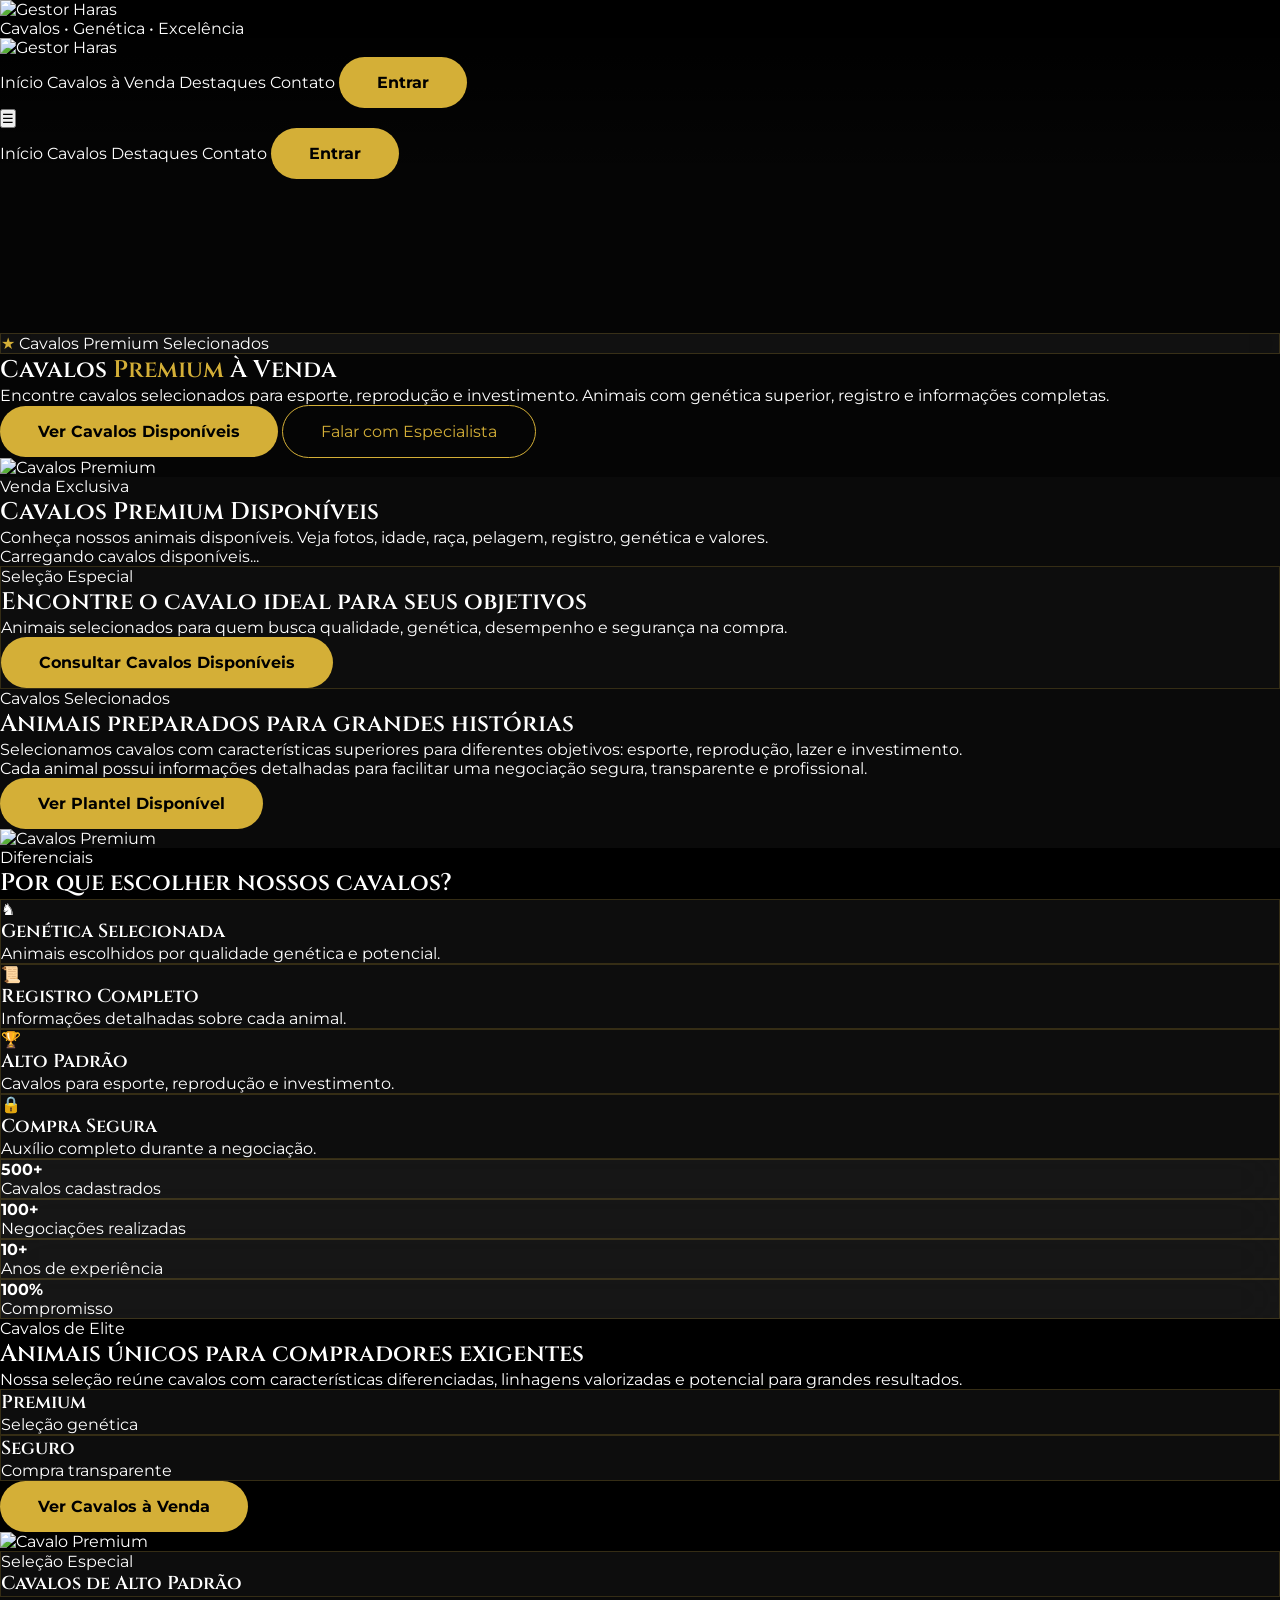
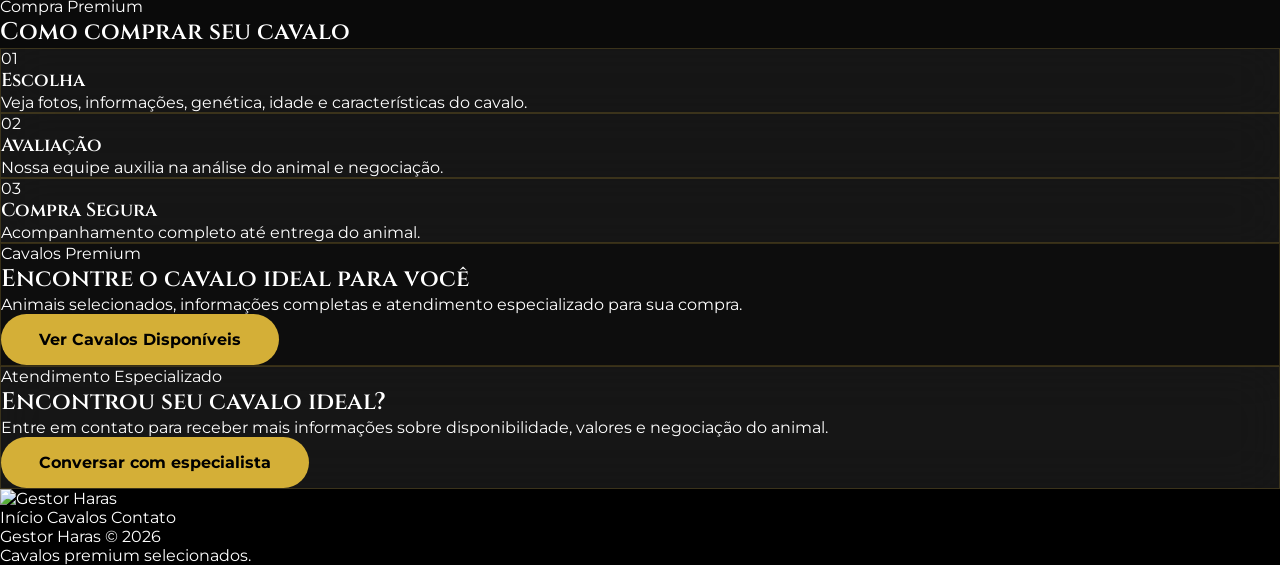
==== commit 7a4d7e32: "Resolve conflitos mantendo site premium local" ====
--- a/index.html
+++ b/index.html
@@ -9,15 +9,15 @@
 
 
 <title>
-Gestor Haras | Cavalos Premium
+Cavalos Premium à Venda | Gestor Haras
 </title>
 
 
 <meta name="description"
 content="
-Marketplace premium de cavalos.
-Animais selecionados, genética superior,
-reprodutores e matrizes de alto padrão.
+Compre cavalos premium selecionados.
+Animais com genética superior,
+registro, fotos e informações completas.
 ">
 
 
@@ -39,8 +39,6 @@
 
 
 
-<!-- CSS -->
-
 <link rel="stylesheet" href="css/style.css">
 
 <link rel="stylesheet" href="css/animations.css">
@@ -54,16 +52,16 @@
 <style>
 
 
-/* ==========================
-RESET PREMIUM
-========================== */
+/* =========================
+BASE
+========================= */
 
 
 html{
 
 scroll-behavior:smooth;
 
-scroll-padding-top:110px;
+scroll-padding-top:120px;
 
 }
 
@@ -73,25 +71,23 @@
 
 margin:0;
 
+padding-top:0;
+
 background:#050505;
 
-color:white;
+color:#fff;
 
 font-family:'Montserrat',sans-serif;
 
 overflow-x:hidden;
 
-padding-top:0;
-
 }
 
 
 
-
-
 section{
 
-scroll-margin-top:100px;
+scroll-margin-top:120px;
 
 }
 
@@ -99,9 +95,9 @@
 
 
 
-/* ==========================
+/* =========================
 FONTES
-========================== */
+========================= */
 
 
 .title-font{
@@ -130,45 +126,40 @@
 
 
 
-/* ==========================
-FUNDO HERO
-========================== */
+/* =========================
+HERO
+========================= */
 
 
 .hero-gradient{
 
-
 background:
 
 linear-gradient(
 
 180deg,
 
-rgba(0,0,0,.25),
-
-rgba(0,0,0,.55) 55%,
+rgba(0,0,0,.20),
+
+rgba(0,0,0,.65) 60%,
 
 #050505 100%
 
 );
 
-
 }
 
 
 
 
 
-
-
-/* ==========================
-GLASS PREMIUM
-========================== */
+/* =========================
+GLASS
+========================= */
 
 
 .glass{
 
-
 background:
 
 rgba(255,255,255,.05);
@@ -184,11 +175,9 @@
 blur(25px);
 
 
-
 border:
 
-1px solid rgba(212,175,55,.18);
-
+1px solid rgba(212,175,55,.20);
 
 }
 
@@ -196,9 +185,9 @@
 
 
 
-/* ==========================
+/* =========================
 BOTÕES
-========================== */
+========================= */
 
 
 .gold-button,
@@ -211,7 +200,7 @@
 
 justify-content:center;
 
-padding:15px 35px;
+padding:16px 38px;
 
 border-radius:50px;
 
@@ -233,7 +222,9 @@
 .btn-gold:hover{
 
 
-transform:translateY(-5px);
+transform:
+
+translateY(-5px);
 
 
 box-shadow:
@@ -256,21 +247,16 @@
 
 justify-content:center;
 
-
-padding:15px 35px;
-
+padding:16px 38px;
 
 border-radius:50px;
 
-
 border:
 
 1px solid #d4af37;
 
-
 color:#d4af37;
 
-
 transition:.4s;
 
 
@@ -283,7 +269,6 @@
 
 background:#d4af37;
 
-
 color:#000;
 
 
@@ -295,9 +280,9 @@
 
 
 
-/* ==========================
-NAVBAR CORREÇÃO
-========================== */
+/* =========================
+NAVBAR
+========================= */
 
 
 #navbar{
@@ -309,7 +294,7 @@
 
 180deg,
 
-rgba(0,0,0,.85),
+rgba(0,0,0,.9),
 
 transparent
 
@@ -325,7 +310,7 @@
 
 background:
 
-rgba(0,0,0,.92);
+rgba(0,0,0,.95);
 
 
 backdrop-filter:
@@ -339,9 +324,9 @@
 
 
 
-/* ==========================
+/* =========================
 IMAGENS CAVALOS
-========================== */
+========================= */
 
 
 .cavalo-img{
@@ -355,7 +340,7 @@
 object-fit:cover;
 
 
-object-position:center;
+object-position:center top;
 
 
 transition:
@@ -380,87 +365,85 @@
 
 
 
-/* ==========================
-EVITAR CONTEÚDO ATRÁS
-DO MENU E FOOTER
-========================== */
-
-
-#cavalos,
-#destaques,
-#contato{
-
+/* =========================
+CORREÇÃO MENU FOOTER
+========================= */
+
+
+#navbar{
+
+z-index:9999;
+
+}
+
+
+
+footer{
 
 position:relative;
 
+z-index:20;
+
+}
+
+
+
+section{
+
+position:relative;
+
 z-index:1;
 
-
 }
 
 
 
 
 
-footer{
-
-
-position:relative;
-
-z-index:20;
-
+
+
+/* =========================
+MOBILE
+========================= */
+
+
+@media(max-width:768px){
+
+
+.title-font{
+
+letter-spacing:-1px;
 
 }
 
 
-
-
-
-/* ==========================
-MOBILE
-========================== */
-
-
-@media(max-width:768px){
-
-
-
-.title-font{
-
-letter-spacing:-1px;
+.hero-gradient{
+
+
+background:
+
+linear-gradient(
+
+180deg,
+
+rgba(0,0,0,.35),
+
+rgba(0,0,0,.9)
+
+);
+
 
 }
 
 
-
-.hero-gradient{
-
-
-background:
-
-linear-gradient(
-
-180deg,
-
-rgba(0,0,0,.3),
-
-rgba(0,0,0,.8)
-
-);
-
-
 }
 
 
 
-}
-
-
 
 </style>
 
 
-
 </head>
 
 
@@ -468,17 +451,15 @@
 
 
 
-
 <body>
 
 
 
 
 
-
-<!-- =================================
+<!-- =========================
 LOADER PREMIUM
-================================= -->
+========================= -->
 
 
 <div
@@ -499,7 +480,6 @@
 <div class="text-center">
 
 
-
 <img
 
 src="assets/images/logo-dour.png"
@@ -511,8 +491,6 @@
 "
 
 alt="Gestor Haras">
-
-
 
 
 
@@ -544,7 +522,6 @@
 
 
 
-
 <p
 
 class="
@@ -555,9 +532,7 @@
 text-xs
 ">
 
-
-Excelência • Genética • Tradição
-
+Cavalos • Genética • Excelência
 
 </p>
 
@@ -576,9 +551,9 @@
 
 
 
-<!-- =================================
-NAVBAR PREMIUM
-================================= -->
+<!-- =========================
+NAVBAR
+========================= -->
 
 
 <header
@@ -590,7 +565,6 @@
 top-0
 left-0
 w-full
-z-[999]
 transition
 duration-500
 ">
@@ -613,9 +587,6 @@
 
 
 
-<!-- LOGO -->
-
-
 <a href="index.html">
 
 
@@ -642,7 +613,6 @@
 
 
 
-<!-- MENU DESKTOP -->
 
 
 <div
@@ -663,9 +633,7 @@
 
 href="#inicio"
 
-class="
-text-yellow-500
-">
+class="text-yellow-500">
 
 Início
 
@@ -679,12 +647,9 @@
 
 href="#cavalos"
 
-class="
-hover:text-yellow-500
-transition
-">
-
-Plantel
+class="hover:text-yellow-500 transition">
+
+Cavalos à Venda
 
 </a>
 
@@ -696,12 +661,9 @@
 
 href="#destaques"
 
-class="
-hover:text-yellow-500
-transition
-">
-
-Haras
+class="hover:text-yellow-500 transition">
+
+Destaques
 
 </a>
 
@@ -713,10 +675,7 @@
 
 href="#contato"
 
-class="
-hover:text-yellow-500
-transition
-">
+class="hover:text-yellow-500 transition">
 
 Contato
 
@@ -726,16 +685,11 @@
 
 
 
-
-
-
 <a
 
 href="https://gestor-haras-app-one.vercel.app/"
 
-class="
-gold-button
-">
+class="gold-button">
 
 Entrar
 
@@ -749,9 +703,6 @@
 
 
 
-
-
-<!-- MOBILE BUTTON -->
 
 
 <button
@@ -770,17 +721,11 @@
 
 
 
-
-
 </nav>
 
 
 
 
-
-
-
-<!-- MENU MOBILE -->
 
 
 <div
@@ -791,7 +736,6 @@
 hidden
 lg:hidden
 bg-black/95
-backdrop-blur-xl
 border-t
 border-neutral-800
 ">
@@ -818,28 +762,20 @@
 </a>
 
 
-
-
 <a href="#cavalos">
 
-Plantel
+Cavalos
 
 </a>
 
 
-
-
-
 <a href="#destaques">
 
-Haras
+Destaques
 
 </a>
 
 
-
-
-
 <a href="#contato">
 
 Contato
@@ -848,8 +784,6 @@
 
 
 
-
-
 <a
 
 href="https://gestor-haras-app-one.vercel.app/"
@@ -861,7 +795,6 @@
 </a>
 
 
-
 </div>
 
 
@@ -869,9 +802,17 @@
 
 
 </header>
-<!-- =================================
-HERO PREMIUM
-================================= -->
+
+
+
+
+
+
+
+
+<!-- =========================
+HERO VENDA DE CAVALOS
+========================= -->
 
 
 <section
@@ -885,25 +826,21 @@
 items-center
 overflow-hidden
 pt-28
-md:pt-32
-">
-
-
-
-
-
-<!-- VIDEO FUNDO -->
+">
+
+
 
 <video
 
 autoplay
+
 muted
+
 loop
+
 playsinline
 
-poster="
-assets/images/haras/hero.jpg
-"
+poster="assets/images/haras/hero.jpg"
 
 class="
 absolute
@@ -911,15 +848,12 @@
 w-full
 h-full
 object-cover
-object-center
 ">
 
 
 <source
 
-src="
-assets/videos/hero.mp4
-"
+src="assets/videos/hero.mp4"
 
 type="video/mp4">
 
@@ -929,9 +863,6 @@
 
 
 
-
-
-<!-- SOMBRA VIDEO -->
 
 <div
 
@@ -942,9 +873,6 @@
 ">
 
 </div>
-
-
-
 
 
 
@@ -966,14 +894,7 @@
 
 
 
-
-
-
-
 <div>
-
-
-
 
 
 
@@ -989,6 +910,7 @@
 px-6
 py-3
 mb-10
+mt-10
 ">
 
 
@@ -1019,13 +941,7 @@
 
 
 </div>
-
-
-
-
-
-
-
+<!-- CONTINUAÇÃO HERO -->
 
 
 <h1
@@ -1045,11 +961,9 @@
 md:text-8xl
 ">
 
-Excelência
+Cavalos
 
 </span>
-
-
 
 
 
@@ -1062,12 +976,9 @@
 md:text-9xl
 ">
 
-Em Cavalos
+Premium
 
 </span>
-
-
-
 
 
 
@@ -1079,16 +990,13 @@
 md:text-8xl
 ">
 
-Premium
+À Venda
 
 </span>
 
 
 
 </h1>
-
-
-
 
 
 
@@ -1104,18 +1012,13 @@
 mb-10
 ">
 
-
-Animais selecionados,
-genética superior,
-registro completo e qualidade
-para grandes criadores
-e investidores.
-
+Encontre cavalos selecionados para esporte,
+reprodução e investimento.
+
+Animais com genética superior,
+registro e informações completas.
 
 </p>
-
-
-
 
 
 
@@ -1132,9 +1035,6 @@
 ">
 
 
-
-
-
 <a
 
 href="#cavalos"
@@ -1143,18 +1043,13 @@
 gold-button
 ">
 
-
-Ver Plantel
-
+Ver Cavalos Disponíveis
 
 </a>
 
 
 
 
-
-
-
 <a
 
 href="#contato"
@@ -1163,36 +1058,26 @@
 outline-button
 ">
 
-
-Consultor Especialista
-
+Falar com Especialista
 
 </a>
 
 
-
-
-
-</div>
-
-
-
-
-
-
-
-</div>
-
-
-
-
-
-
-
-
-
-
-<!-- LOGO LATERAL -->
+</div>
+
+
+
+
+</div>
+
+
+
+
+
+
+
+<!-- IMAGEM LATERAL -->
+
 
 <div
 
@@ -1205,9 +1090,7 @@
 
 <img
 
-src="
-assets/images/logo-dour.png
-"
+src="assets/images/logo-dour.png"
 
 class="
 w-[420px]
@@ -1217,30 +1100,18 @@
 duration-700
 "
 
-
-alt="
-Gestor Haras
-">
-
-
-</div>
-
-
-
-
-
-
-
-
-</div>
-
+alt="Cavalos Premium">
+
+
+</div>
+
+
+
+
+</div>
 
 
 </section>
-
-
-
-
 
 
 
@@ -1262,7 +1133,7 @@
 
 class="
 relative
-py-28
+py-32
 bg-neutral-950
 overflow-hidden
 ">
@@ -1290,7 +1161,6 @@
 
 
 
-
 <div
 
 class="
@@ -1313,7 +1183,6 @@
 
 
 
-
 <div
 
 class="
@@ -1330,8 +1199,6 @@
 
 
 
-
-
 <div
 
 class="
@@ -1340,8 +1207,6 @@
 mx-auto
 mb-20
 ">
-
-
 
 
 
@@ -1362,10 +1227,9 @@
 font-bold
 ">
 
-Plantel Exclusivo
+Venda Exclusiva
 
 </span>
-
 
 
 
@@ -1383,13 +1247,9 @@
 mb-6
 ">
 
-
-Cavalos em Destaque
-
+Cavalos Premium Disponíveis
 
 </h2>
-
-
 
 
 
@@ -1405,31 +1265,30 @@
 leading-relaxed
 ">
 
-
-Animais selecionados pelo Gestor Haras.
-Conheça genética,
+Conheça nossos animais disponíveis.
+
+Veja fotos,
+idade,
+raça,
+pelagem,
 registro,
-idade,
-pelagem e informações completas.
-
+genética e valores.
 
 </p>
 
 
 
-
-
-</div>
-
-
-
-
-
-
-
-
-
-<!-- LISTAGEM FIREBASE -->
+</div>
+
+
+
+
+
+
+
+
+
+<!-- FIREBASE -->
 
 
 <div
@@ -1475,6 +1334,7 @@
 
 
 
+
 <p
 
 class="
@@ -1482,19 +1342,19 @@
 tracking-wide
 ">
 
-Buscando cavalos premium...
+Carregando cavalos disponíveis...
 
 </p>
 
 
-</div>
-
-
-
-
-</div>
-
-
+
+</div>
+
+
+
+
+
+</div>
 
 
 
@@ -1514,12 +1374,19 @@
 
 
 
+
+
+
+
 <!-- =================================
-MODELO CARD PREMIUM
+MODELO CARD CAVALO PREMIUM
 ================================= -->
 
 
 <template id="modeloCavalo">
+
+
+
 
 
 <div
@@ -1527,7 +1394,7 @@
 class="
 group
 bg-black
-rounded-[35px]
+rounded-[40px]
 overflow-hidden
 border
 border-neutral-800
@@ -1543,34 +1410,33 @@
 
 
 
-<!-- FOTO MELHORADA -->
+<!-- FOTO DO CAVALO -->
 
 
 <div
 
 class="
 relative
-aspect-[4/3]
+h-[460px]
 overflow-hidden
 bg-neutral-900
 ">
 
 
+
 <img
 
 class="
-w-full
-h-full
-object-cover
-object-center
-group-hover:scale-110
-transition
-duration-700
+cavalo-img
 "
 
-src="
-assets/images/sem-foto.jpg
-">
+src="assets/images/sem-foto.jpg"
+
+alt="Cavalo Premium">
+
+
+
+
 
 
 <div
@@ -1579,7 +1445,7 @@
 absolute
 inset-0
 bg-gradient-to-t
-from-black/80
+from-black
 via-transparent
 to-transparent
 ">
@@ -1590,12 +1456,14 @@
 
 
 
+
+
 <div
 
 class="
 absolute
-top-5
-left-5
+top-6
+left-6
 bg-yellow-500
 text-black
 px-5
@@ -1614,8 +1482,18 @@
 
 
 
-</div>
-<!-- CONTINUAÇÃO MODELO CARD PREMIUM -->
+
+</div>
+
+
+
+
+
+
+
+
+
+<!-- INFORMAÇÕES -->
 
 
 <div
@@ -1623,6 +1501,9 @@
 class="
 p-8
 ">
+
+
+
 
 
 <h3
@@ -1630,12 +1511,13 @@
 class="
 title-font
 text-3xl
-mb-5
+mb-6
 ">
 
 Nome do Cavalo
 
 </h3>
+
 
 
 
@@ -1653,17 +1535,11 @@
 
 
 
-
-
 <p>
 
 ♞ Raça:
 
-<span
-
-class="
-text-white
-">
+<span class="text-white">
 
 Quarto de Milha
 
@@ -1679,11 +1555,7 @@
 
 ♂ Sexo:
 
-<span
-
-class="
-text-white
-">
+<span class="text-white">
 
 Macho
 
@@ -1699,11 +1571,7 @@
 
 🎨 Pelagem:
 
-<span
-
-class="
-text-white
-">
+<span class="text-white">
 
 Alazão
 
@@ -1719,11 +1587,7 @@
 
 🎂 Idade:
 
-<span
-
-class="
-text-white
-">
+<span class="text-white">
 
 5 anos
 
@@ -1734,8 +1598,8 @@
 
 
 
-</div>
-
+
+</div>
 
 
 
@@ -1750,11 +1614,10 @@
 class="
 border-t
 border-neutral-800
-my-6
-">
-
-</div>
-
+my-7
+">
+
+</div>
 
 
 
@@ -1770,7 +1633,7 @@
 flex
 items-center
 justify-between
-gap-4
+gap-5
 ">
 
 
@@ -1796,7 +1659,6 @@
 
 
 
-
 <p
 
 class="
@@ -1819,11 +1681,11 @@
 
 
 
+
+
 <a
 
-href="
-detalhe-cavalo.html
-"
+href="detalhe-cavalo.html"
 
 class="
 px-5
@@ -1847,36 +1709,28 @@
 
 
 
-
-
-</div>
-
-
-
-
-
-</div>
-
-
-
-
-
-
-</div>
+</div>
+
+
+
+
+
+</div>
+
+
+
+
+
+
+</div>
+
+
+
 
 
 </template>
-
-
-
-
-
-
-
-
-
 <!-- =================================
-CHAMADA ABAIXO DO PLANTEL
+CHAMADA APÓS CAVALOS
 ================================= -->
 
 
@@ -1886,9 +1740,6 @@
 py-24
 bg-black
 ">
-
-
-
 
 
 <div
@@ -1899,8 +1750,6 @@
 px-5
 md:px-10
 ">
-
-
 
 
 
@@ -1928,10 +1777,9 @@
 font-bold
 ">
 
-Marketplace Haras
+Seleção Especial
 
 </span>
-
 
 
 
@@ -1949,12 +1797,10 @@
 mb-8
 ">
 
-Escolha um cavalo
-à altura dos seus objetivos
+Encontre o cavalo
+ideal para seus objetivos
 
 </h2>
-
-
 
 
 
@@ -1969,11 +1815,12 @@
 max-w-3xl
 mx-auto
 text-lg
-">
-
-Cada animal possui informações detalhadas
-para uma negociação transparente,
-segura e profissional.
+leading-relaxed
+">
+
+Animais selecionados para quem busca
+qualidade, genética, desempenho
+e segurança na compra.
 
 </p>
 
@@ -1982,7 +1829,6 @@
 
 
 
-
 <div
 
 class="
@@ -1998,7 +1844,7 @@
 gold-button
 ">
 
-Solicitar Atendimento
+Consultar Cavalos Disponíveis
 
 </a>
 
@@ -2010,14 +1856,13 @@
 
 
 
-
-</div>
-
-
-
-
-
-</div>
+</div>
+
+
+
+
+</div>
+
 
 
 </section>
@@ -2031,7 +1876,7 @@
 
 
 <!-- =================================
-SOBRE O GESTOR HARAS
+NOSSA SELEÇÃO DE CAVALOS
 ================================= -->
 
 
@@ -2071,7 +1916,6 @@
 
 
 
-
 <div
 
 class="
@@ -2110,8 +1954,6 @@
 
 
 
-
-
 <span
 
 class="
@@ -2122,10 +1964,9 @@
 font-bold
 ">
 
-Sobre o Gestor Haras
+Cavalos Selecionados
 
 </span>
-
 
 
 
@@ -2145,12 +1986,10 @@
 mb-8
 ">
 
-Tradição,
-tecnologia e excelência
-na criação de cavalos
+Animais preparados
+para grandes histórias
 
 </h2>
-
 
 
 
@@ -2167,10 +2006,11 @@
 mb-6
 ">
 
-O Gestor Haras conecta tradição do campo
-com tecnologia moderna para apresentar
-animais selecionados com transparência,
-segurança e qualidade.
+Selecionamos cavalos com características
+superiores para diferentes objetivos:
+
+esporte, reprodução,
+lazer e investimento.
 
 </p>
 
@@ -2189,10 +2029,9 @@
 mb-10
 ">
 
-Cada cavalo possui informações completas,
-incluindo genética,
-características,
-registro e histórico.
+Cada animal possui informações detalhadas
+para facilitar uma negociação segura,
+transparente e profissional.
 
 </p>
 
@@ -2202,7 +2041,6 @@
 
 
 
-
 <a
 
 href="#cavalos"
@@ -2211,7 +2049,7 @@
 gold-button
 ">
 
-Conhecer Plantel
+Ver Plantel Disponível
 
 </a>
 
@@ -2219,8 +2057,9 @@
 
 
 
-
-</div>
+</div>
+
+
 
 
 
@@ -2258,12 +2097,9 @@
 
 
 
-
 <img
 
-src="
-assets/images/haras/destaque.jpg
-"
+src="assets/images/haras/destaque.jpg"
 
 class="
 relative
@@ -2280,29 +2116,22 @@
 duration-700
 "
 
-
-alt="
-Haras Premium
-">
-
-
-
-
-
-
-
-</div>
-
-
-
-
-
-
-
-
-
-</div>
-
+alt="Cavalos Premium">
+
+
+
+
+
+
+</div>
+
+
+
+
+
+
+
+</div>
 
 
 
@@ -2316,8 +2145,17 @@
 
 
 </section>
+
+
+
+
+
+
+
+
+
 <!-- =================================
-DIFERENCIAIS PREMIUM
+POR QUE COMPRAR
 ================================= -->
 
 
@@ -2327,6 +2165,9 @@
 py-28
 bg-black
 ">
+
+
+
 
 
 <div
@@ -2373,6 +2214,7 @@
 
 
 
+
 <h2
 
 class="
@@ -2383,7 +2225,7 @@
 ">
 
 Por que escolher
-o Gestor Haras?
+nossos cavalos?
 
 </h2>
 
@@ -2391,7 +2233,9 @@
 
 
 
-</div>
+
+</div>
+
 
 
 
@@ -2413,6 +2257,9 @@
 
 
 
+
+
+<!-- CARD 1 -->
 
 
 <div
@@ -2427,6 +2274,7 @@
 ">
 
 
+
 <div
 
 class="
@@ -2441,6 +2289,7 @@
 
 
 
+
 <h3
 
 class="
@@ -2449,21 +2298,24 @@
 mb-4
 ">
 
-Genética Superior
+Genética Selecionada
 
 </h3>
 
 
 
 
+
+
 <p
 
 class="
 text-gray-400
 ">
 
-Linhagens selecionadas
-e animais de alto padrão.
+Animais escolhidos
+por qualidade genética
+e potencial.
 
 </p>
 
@@ -2478,6 +2330,10 @@
 
 
 
+
+
+
+<!-- CARD 2 -->
 
 
 <div
@@ -2492,6 +2348,7 @@
 ">
 
 
+
 <div
 
 class="
@@ -2506,6 +2363,8 @@
 
 
 
+
+
 <h3
 
 class="
@@ -2521,13 +2380,15 @@
 
 
 
+
+
 <p
 
 class="
 text-gray-400
 ">
 
-Informações confiáveis
+Informações detalhadas
 sobre cada animal.
 
 </p>
@@ -2543,6 +2404,11 @@
 
 
 
+
+
+
+
+<!-- CARD 3 -->
 
 
 <div
@@ -2557,6 +2423,7 @@
 ">
 
 
+
 <div
 
 class="
@@ -2571,6 +2438,9 @@
 
 
 
+
+
+
 <h3
 
 class="
@@ -2586,6 +2456,8 @@
 
 
 
+
+
 <p
 
 class="
@@ -2608,6 +2480,10 @@
 
 
 
+
+
+
+<!-- CARD 4 -->
 
 
 <div
@@ -2622,6 +2498,7 @@
 ">
 
 
+
 <div
 
 class="
@@ -2636,6 +2513,9 @@
 
 
 
+
+
+
 <h3
 
 class="
@@ -2644,21 +2524,23 @@
 mb-4
 ">
 
-Negociação Segura
+Compra Segura
 
 </h3>
 
 
 
 
+
+
 <p
 
 class="
 text-gray-400
 ">
 
-Suporte especializado
-em todo processo.
+Auxílio completo
+durante a negociação.
 
 </p>
 
@@ -2672,24 +2554,21 @@
 
 
 
-
-
-</div>
-
-
-
-
-
-
-
-</div>
+</div>
+
+
+
+
+
+
+</div>
+
+
+
 
 
 
 </section>
-
-
-
 
 
 
@@ -2710,6 +2589,9 @@
 py-24
 bg-neutral-950
 ">
+
+
+
 
 
 <div
@@ -2738,7 +2620,6 @@
 
 
 
-
 <div
 
 class="
@@ -2763,6 +2644,7 @@
 </strong>
 
 
+
 <p
 
 class="
@@ -2776,7 +2658,6 @@
 
 
 </div>
-
 
 
 
@@ -2803,9 +2684,10 @@
 font-bold
 ">
 
-50+
+100+
 
 </strong>
+
 
 
 <p
@@ -2815,13 +2697,12 @@
 mt-3
 ">
 
-Criadores parceiros
+Negociações realizadas
 
 </p>
 
 
 </div>
-
 
 
 
@@ -2853,6 +2734,7 @@
 </strong>
 
 
+
 <p
 
 class="
@@ -2866,7 +2748,6 @@
 
 
 </div>
-
 
 
 
@@ -2898,6 +2779,7 @@
 </strong>
 
 
+
 <p
 
 class="
@@ -2917,31 +2799,19 @@
 
 
 
-
-
-</div>
-
-
-
-
-
-
-
-</div>
+</div>
+
+
+
+
+
+</div>
+
 
 
 </section>
-
-
-
-
-
-
-
-
-
 <!-- =================================
-DESTAQUES PREMIUM DO HARAS
+DESTAQUES DOS CAVALOS
 ================================= -->
 
 
@@ -2996,6 +2866,8 @@
 
 
 
+
+
 <div
 
 class="
@@ -3010,7 +2882,12 @@
 
 
 
+
+<!-- TEXTO -->
+
+
 <div>
+
 
 
 
@@ -3026,9 +2903,10 @@
 font-bold
 ">
 
-Haras SG Experience
+Cavalos de Elite
 
 </span>
+
 
 
 
@@ -3047,18 +2925,8 @@
 mb-8
 ">
 
-Excelência
-para cavalos
-
-<span
-
-class="
-gold
-">
-
-extraordinários
-
-</span>
+Animais únicos
+para compradores exigentes
 
 </h2>
 
@@ -3077,9 +2945,11 @@
 mb-8
 ">
 
-Cada cavalo apresentado possui
-história, genética selecionada,
-registro e informações completas.
+Nossa seleção reúne cavalos
+com características diferenciadas,
+
+linhagens valorizadas
+e potencial para grandes resultados.
 
 </p>
 
@@ -3088,15 +2958,122 @@
 
 
 
+
+<div
+
+class="
+grid
+grid-cols-2
+gap-5
+mb-10
+">
+
+
+
+
+
+<div
+
+class="
+glass
+rounded-3xl
+p-6
+">
+
+
+<h3
+
+class="
+text-yellow-500
+text-3xl
+font-bold
+">
+
+Premium
+
+</h3>
+
+
+
+<p
+
+class="
+text-gray-400
+mt-2
+">
+
+Seleção genética
+
+</p>
+
+
+</div>
+
+
+
+
+
+
+
+<div
+
+class="
+glass
+rounded-3xl
+p-6
+">
+
+
+<h3
+
+class="
+text-yellow-500
+text-3xl
+font-bold
+">
+
+Seguro
+
+</h3>
+
+
+
+<p
+
+class="
+text-gray-400
+mt-2
+">
+
+Compra transparente
+
+</p>
+
+
+</div>
+
+
+
+
+
+
+</div>
+
+
+
+
+
+
+
 <a
 
-href="#contato"
+href="#cavalos"
 
 class="
 gold-button
 ">
 
-Solicitar atendimento
+Ver Cavalos à Venda
 
 </a>
 
@@ -3115,11 +3092,16 @@
 
 
 
+<!-- IMAGEM -->
+
+
 <div
 
 class="
 relative
 ">
+
+
 
 
 
@@ -3141,11 +3123,10 @@
 
 
 
+
 <img
 
-src="
-assets/images/haras/destaque.jpg
-"
+src="assets/images/haras/destaque.jpg"
 
 class="
 relative
@@ -3162,9 +3143,7 @@
 duration-700
 "
 
-alt="
-Haras Premium
-">
+alt="Cavalo Premium">
 
 
 
@@ -3185,6 +3164,7 @@
 ">
 
 
+
 <p
 
 class="
@@ -3200,6 +3180,7 @@
 
 
 
+
 <h3
 
 class="
@@ -3213,35 +3194,46 @@
 </h3>
 
 
-</div>
-
-
-
-
-
-</div>
-
-
-
-
-
-
-
-</div>
-
-
-
-
-
-
-
-</div>
+
+</div>
+
+
+
+
+
+
+</div>
+
+
+
+
+
+
+
+
+</div>
+
+
+
+
+
+</div>
+
 
 
 
 
 
 </section>
+
+
+
+
+
+
+
+
+
 <!-- =================================
 PROCESSO DE COMPRA
 ================================= -->
@@ -3255,6 +3247,9 @@
 ">
 
 
+
+
+
 <div
 
 class="
@@ -3265,12 +3260,19 @@
 
 
 
+
+
+
+
 <div
 
 class="
 text-center
 mb-20
 ">
+
+
+
 
 
 <span
@@ -3283,9 +3285,14 @@
 font-bold
 ">
 
-Experiência Premium
+Compra Premium
 
 </span>
+
+
+
+
+
 
 
 
@@ -3298,13 +3305,17 @@
 mt-6
 ">
 
-Como adquirir seu cavalo
+Como comprar seu cavalo
 
 </h2>
 
 
 
-</div>
+
+
+
+</div>
+
 
 
 
@@ -3323,6 +3334,11 @@
 
 
 
+
+
+
+
+<!-- PASSO 1 -->
 
 
 <div
@@ -3335,6 +3351,9 @@
 hover:-translate-y-3
 transition
 ">
+
+
+
 
 
 <div
@@ -3361,6 +3380,9 @@
 
 
 
+
+
+
 <h3
 
 class="
@@ -3375,6 +3397,9 @@
 
 
 
+
+
+
 <p
 
 class="
@@ -3382,22 +3407,29 @@
 leading-relaxed
 ">
 
-Analise fotos,
-linhagem,
-registro,
+Veja fotos,
+informações,
+genética,
 idade e características
-do animal.
+do cavalo.
 
 </p>
 
 
 
-</div>
-
-
-
-
-
+
+
+</div>
+
+
+
+
+
+
+
+
+
+<!-- PASSO 2 -->
 
 
 <div
@@ -3410,6 +3442,9 @@
 hover:-translate-y-3
 transition
 ">
+
+
+
 
 
 <div
@@ -3436,6 +3471,10 @@
 
 
 
+
+
+
+
 <h3
 
 class="
@@ -3450,6 +3489,11 @@
 
 
 
+
+
+
+
+
 <p
 
 class="
@@ -3458,20 +3502,26 @@
 ">
 
 Nossa equipe auxilia
-na análise,
-documentação
+na análise do animal
 e negociação.
 
 </p>
 
 
 
-</div>
-
-
-
-
-
+
+
+</div>
+
+
+
+
+
+
+
+
+
+<!-- PASSO 3 -->
 
 
 <div
@@ -3484,6 +3534,9 @@
 hover:-translate-y-3
 transition
 ">
+
+
+
 
 
 <div
@@ -3510,6 +3563,10 @@
 
 
 
+
+
+
+
 <h3
 
 class="
@@ -3524,6 +3581,11 @@
 
 
 
+
+
+
+
+
 <p
 
 class="
@@ -3531,27 +3593,35 @@
 leading-relaxed
 ">
 
-Suporte completo
-até transporte
-e entrega do animal.
+Acompanhamento completo
+até entrega do animal.
 
 </p>
 
 
 
-</div>
-
-
-
-
-
-
-
-</div>
-
-
-
-</div>
+
+
+</div>
+
+
+
+
+
+
+
+
+
+</div>
+
+
+
+
+
+</div>
+
+
+
 
 
 </section>
@@ -3577,6 +3647,10 @@
 ">
 
 
+
+
+
+
 <div
 
 class="
@@ -3584,6 +3658,10 @@
 mx-auto
 px-6
 ">
+
+
+
+
 
 
 
@@ -3603,6 +3681,8 @@
 
 
 
+
+
 <span
 
 class="
@@ -3612,9 +3692,10 @@
 text-xs
 ">
 
-Gestor Haras Premium
+Cavalos Premium
 
 </span>
+
 
 
 
@@ -3633,9 +3714,10 @@
 ">
 
 Encontre o cavalo
-ideal para sua história
+ideal para você
 
 </h2>
+
 
 
 
@@ -3654,9 +3736,10 @@
 mb-10
 ">
 
-Uma plataforma criada para conectar
-criadores e compradores
-de cavalos selecionados.
+Animais selecionados,
+informações completas
+e atendimento especializado
+para sua compra.
 
 </p>
 
@@ -3665,6 +3748,8 @@
 
 
 
+
+
 <a
 
 href="#cavalos"
@@ -3673,7 +3758,7 @@
 gold-button
 ">
 
-Ver cavalos disponíveis
+Ver Cavalos Disponíveis
 
 </a>
 
@@ -3682,25 +3767,21 @@
 
 
 
-</div>
-
-
-
-
-
-</div>
+
+</div>
+
+
+
+
+
+
+</div>
+
+
+
 
 
 </section>
-
-
-
-
-
-
-
-
-
 <!-- =================================
 CONTATO PREMIUM
 ================================= -->
@@ -3716,6 +3797,9 @@
 bg-neutral-950
 overflow-hidden
 ">
+
+
+
 
 
 <div
@@ -3737,6 +3821,8 @@
 
 
 
+
+
 <div
 
 class="
@@ -3746,6 +3832,8 @@
 relative
 z-10
 ">
+
+
 
 
 
@@ -3777,7 +3865,7 @@
 font-bold
 ">
 
-Atendimento Exclusivo
+Atendimento Especializado
 
 </span>
 
@@ -3807,6 +3895,7 @@
 
 
 
+
 <p
 
 class="
@@ -3815,14 +3904,15 @@
 max-w-3xl
 mx-auto
 mb-12
-">
-
-Nossa equipe está preparada
-para auxiliar na escolha,
-tirar dúvidas e acompanhar
-todo processo.
+leading-relaxed
+">
+
+Entre em contato para receber
+mais informações sobre disponibilidade,
+valores e negociação do animal.
 
 </p>
+
 
 
 
@@ -3853,15 +3943,26 @@
 
 
 
-</div>
-
-
-
-
-</div>
+
+</div>
+
+
+
+
+
+
+
+</div>
+
+
+
+
 
 
 </section>
+
+
+
 
 
 
@@ -3888,6 +3989,10 @@
 ">
 
 
+
+
+
+
 <div
 
 class="
@@ -3901,12 +4006,9 @@
 
 
 
-
 <img
 
-src="
-assets/images/logo-dour.png
-"
+src="assets/images/logo-dour.png"
 
 class="
 w-36
@@ -3916,11 +4018,7 @@
 transition
 "
 
-alt="
-Gestor Haras
-">
-
-
+alt="Gestor Haras">
 
 
 
@@ -3943,23 +4041,51 @@
 
 
 
-<a href="#inicio">
+
+
+<a
+
+href="#inicio"
+class="hover:text-yellow-500 transition">
+
 Início
+
 </a>
 
 
-<a href="#cavalos">
+
+
+
+
+<a
+
+href="#cavalos"
+class="hover:text-yellow-500 transition">
+
 Cavalos
+
 </a>
 
 
-<a href="#contato">
+
+
+
+
+<a
+
+href="#contato"
+class="hover:text-yellow-500 transition">
+
 Contato
+
 </a>
 
 
 
-</div>
+
+
+</div>
+
 
 
 
@@ -3974,7 +4100,6 @@
 text-sm
 ">
 
-
 Gestor Haras ©
 
 <span id="ano"></span>
@@ -3983,7 +4108,7 @@
 <br>
 
 
-Excelência em cavalos premium.
+Cavalos premium selecionados.
 
 
 </p>
@@ -3995,6 +4120,9 @@
 
 
 </div>
+
+
+
 
 
 </footer>
@@ -4013,6 +4141,13 @@
 
 
 <script>
+
+
+/*
+========================
+LOADER
+========================
+*/
 
 
 window.addEventListener(
@@ -4026,6 +4161,7 @@
 );
 
 
+
 if(loader){
 
 
@@ -4035,6 +4171,11 @@
 loader.style.opacity="0";
 
 
+loader.style.transition=
+"opacity .6s";
+
+
+
 setTimeout(()=>{
 
 
@@ -4044,12 +4185,15 @@
 },600);
 
 
+
 },1200);
 
 
+
 }
 
 
+
 });
 
 
@@ -4057,6 +4201,14 @@
 
 
 
+
+
+
+/*
+========================
+MENU MOBILE
+========================
+*/
 
 
 const menuBtn =
@@ -4065,6 +4217,7 @@
 );
 
 
+
 const mobileMenu =
 document.getElementById(
 "mobileMenu"
@@ -4084,13 +4237,11 @@
 );
 
 
+
 };
 
 
 }
-
-
-
 
 
 
@@ -4113,9 +4264,11 @@
 );
 
 
+
 };
 
 
+
 });
 
 
@@ -4124,6 +4277,15 @@
 
 
 
+
+
+
+
+/*
+========================
+NAVBAR SCROLL
+========================
+*/
 
 
 window.addEventListener(
@@ -4139,6 +4301,7 @@
 
 
 if(window.scrollY > 80){
+
 
 
 nav.classList.add(
@@ -4159,9 +4322,11 @@
 );
 
 
+
 }
 
 
+
 });
 
 
@@ -4170,6 +4335,16 @@
 
 
 
+
+
+
+
+
+/*
+========================
+WHATSAPP
+========================
+*/
 
 
 const whatsapp =
@@ -4182,24 +4357,27 @@
 if(whatsapp){
 
 
+
 const numero =
-"5521999999999";
+"5521999863078";
 
 
 
 const mensagem =
 encodeURIComponent(
 
-"Olá! Tenho interesse em um cavalo premium do Gestor Haras."
+"Olá! Tenho interesse em comprar um cavalo premium anunciado no site."
 
 );
 
 
 
 whatsapp.href =
+
 `https://wa.me/${numero}?text=${mensagem}`;
 
 
+
 }
 
 
@@ -4208,6 +4386,16 @@
 
 
 
+
+
+
+
+
+/*
+========================
+ANO AUTOMÁTICO
+========================
+*/
 
 
 const ano =
@@ -4219,10 +4407,13 @@
 
 if(ano){
 
+
 ano.textContent =
 new Date()
 .getFullYear();
 
+
+
 }
 
 
@@ -4231,6 +4422,17 @@
 
 
 
+
+
+
+
+
+
+/*
+========================
+FALLBACK IMAGENS
+========================
+*/
 
 
 document
@@ -4255,16 +4457,20 @@
 "assets/images/sem-foto.jpg";
 
 
+
 }
 
 
 };
 
 
+
 });
 
 
 
+
+
 </script>
 
 
@@ -4274,7 +4480,12 @@
 
 
 
-<!-- FIREBASE -->
+
+<!-- =================================
+FIREBASE
+CARREGA CAVALOS
+================================= -->
+
 
 <script
 
@@ -4288,6 +4499,10 @@
 
 
 
+
+
+
+
 </body>
 
 </html>
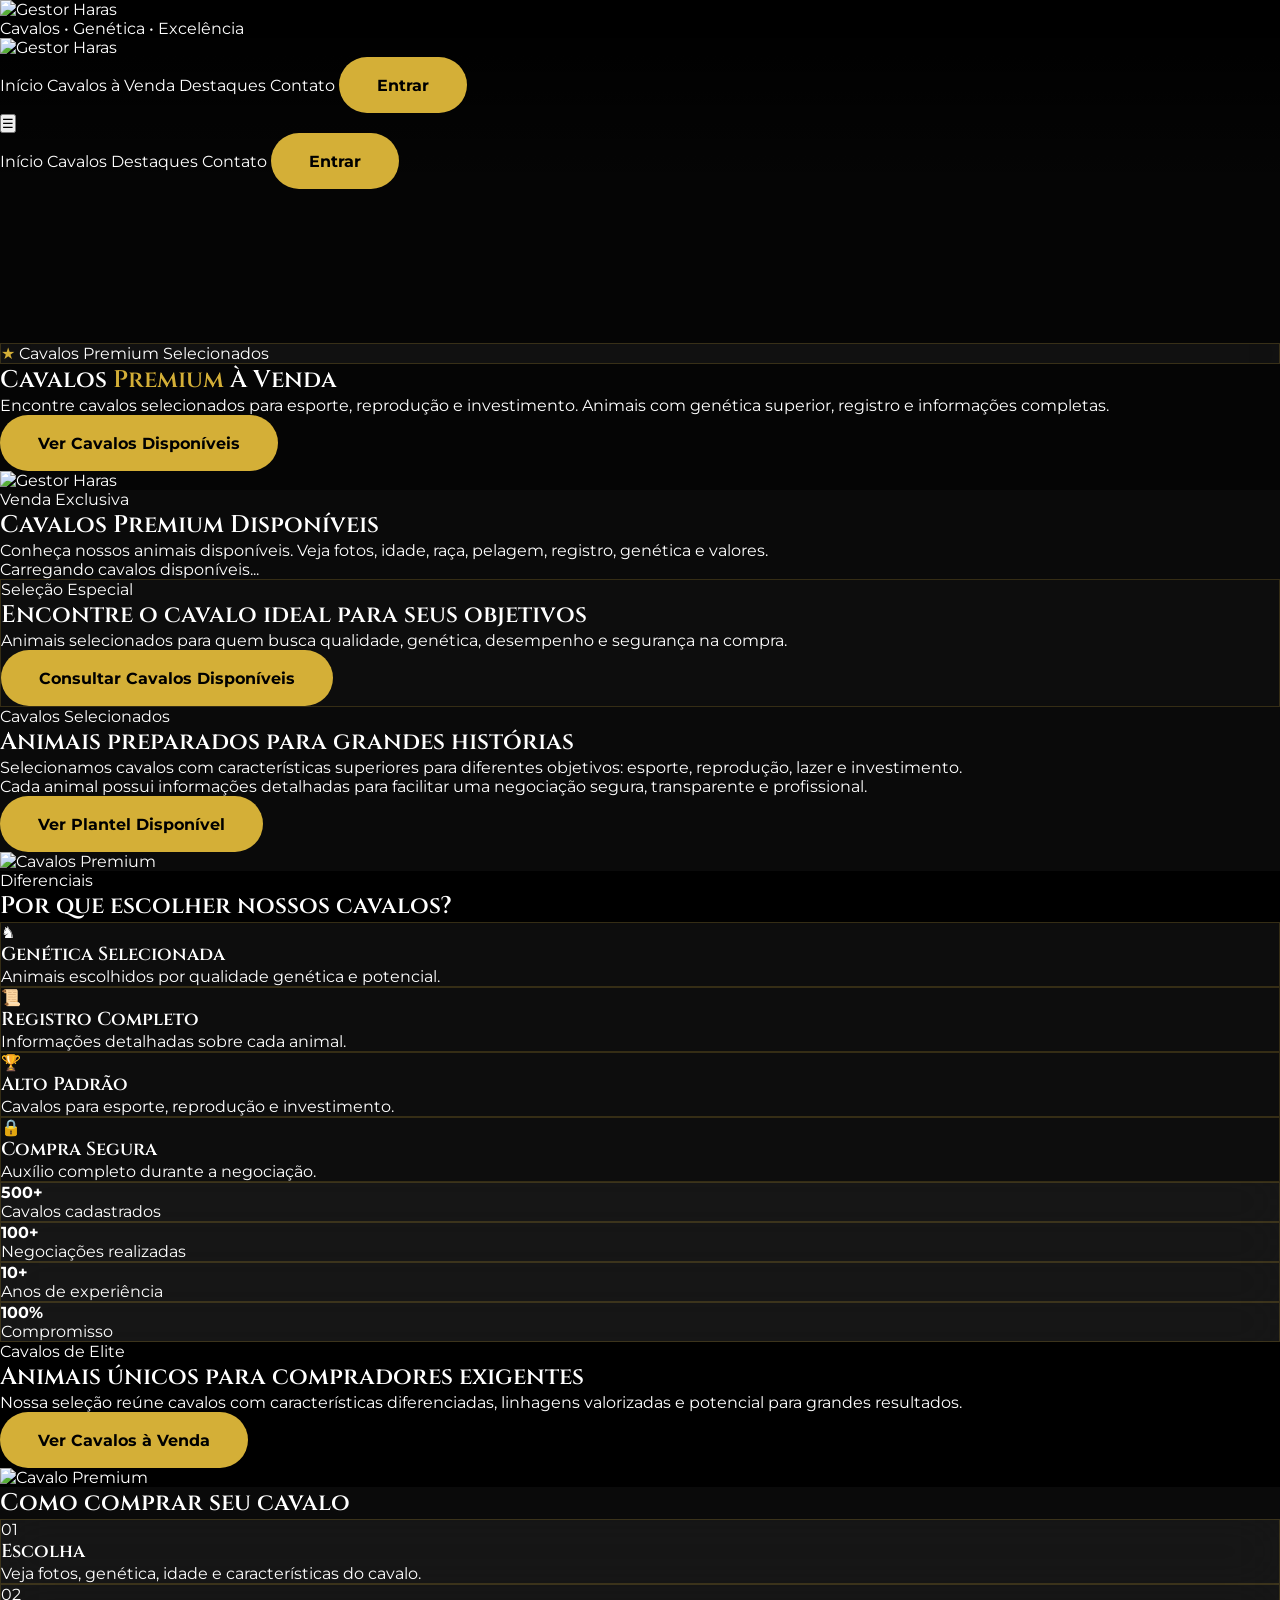
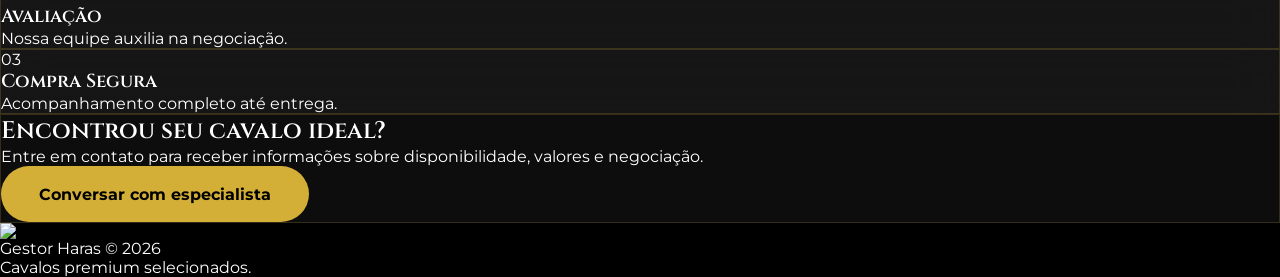
==== commit 5829cb8a: "Resolve problemas de layout" ====
--- a/index.html
+++ b/index.html
@@ -71,7 +71,7 @@
 
 margin:0;
 
-padding-top:0;
+padding:0;
 
 background:#050505;
 
@@ -116,14 +116,6 @@
 
 
 
-.gold-text{
-
-color:#d4af37;
-
-}
-
-
-
 
 
 /* =========================
@@ -141,13 +133,15 @@
 
 rgba(0,0,0,.20),
 
-rgba(0,0,0,.65) 60%,
+rgba(0,0,0,.75) 65%,
 
 #050505 100%
 
 );
 
 }
+
+
 
 
 
@@ -185,8 +179,10 @@
 
 
 
+
+
 /* =========================
-BOTÕES
+BOTÕES CORRIGIDOS
 ========================= */
 
 
@@ -200,21 +196,43 @@
 
 justify-content:center;
 
+
 padding:16px 38px;
 
+
+min-height:56px;
+
+
 border-radius:50px;
 
+
 background:#d4af37;
 
+
 color:#000;
 
+
 font-weight:700;
 
+
 transition:.4s;
 
+
 cursor:pointer;
 
+
+white-space:nowrap;
+
+
+max-width:100%;
+
+
+text-align:center;
+
+
 }
+
+
 
 
 
@@ -222,9 +240,7 @@
 .btn-gold:hover{
 
 
-transform:
-
-translateY(-5px);
+transform:translateY(-5px);
 
 
 box-shadow:
@@ -238,28 +254,47 @@
 
 
 
+
+
 .outline-button{
 
 
 display:inline-flex;
 
+
 align-items:center;
 
+
 justify-content:center;
 
+
 padding:16px 38px;
 
+
+min-height:56px;
+
+
 border-radius:50px;
 
-border:
-
-1px solid #d4af37;
+
+border:1px solid #d4af37;
+
 
 color:#d4af37;
 
+
 transition:.4s;
 
 
+white-space:nowrap;
+
+
+max-width:100%;
+
+
+text-align:center;
+
+
 }
 
 
@@ -269,12 +304,31 @@
 
 background:#d4af37;
 
+
 color:#000;
 
 
 }
 
 
+
+
+
+/* BOTÕES HERO */
+
+
+.hero-buttons{
+
+
+display:flex;
+
+flex-wrap:wrap;
+
+align-items:center;
+
+gap:20px;
+
+}
 
 
 
@@ -301,6 +355,9 @@
 );
 
 
+z-index:9999;
+
+
 }
 
 
@@ -319,6 +376,8 @@
 
 
 }
+
+
 
 
 
@@ -334,6 +393,7 @@
 
 width:100%;
 
+
 height:100%;
 
 
@@ -352,6 +412,7 @@
 
 
 
+
 .group:hover .cavalo-img{
 
 
@@ -365,79 +426,60 @@
 
 
 
+
 /* =========================
-CORREÇÃO MENU FOOTER
+CORREÇÃO MOBILE BOTÕES
 ========================= */
 
 
-#navbar{
-
-z-index:9999;
+@media(max-width:640px){
+
+
+
+.hero-buttons{
+
+
+flex-direction:column;
+
+
+width:100%;
+
 
 }
 
 
 
-footer{
-
-position:relative;
-
-z-index:20;
+.hero-buttons a{
+
+
+width:100%;
+
+
+padding:15px 20px;
+
+
+font-size:14px;
+
 
 }
 
 
 
-section{
-
-position:relative;
-
-z-index:1;
+
+
+.title-font{
+
+
+letter-spacing:-1px;
+
 
 }
 
 
 
-
-
-
-
-/* =========================
-MOBILE
-========================= */
-
-
-@media(max-width:768px){
-
-
-.title-font{
-
-letter-spacing:-1px;
-
 }
 
 
-.hero-gradient{
-
-
-background:
-
-linear-gradient(
-
-180deg,
-
-rgba(0,0,0,.35),
-
-rgba(0,0,0,.9)
-
-);
-
-
-}
-
-
-}
-
 
 
 
@@ -445,6 +487,7 @@
 
 
 </head>
+
 
 
 
@@ -480,6 +523,7 @@
 <div class="text-center">
 
 
+
 <img
 
 src="assets/images/logo-dour.png"
@@ -491,6 +535,8 @@
 "
 
 alt="Gestor Haras">
+
+
 
 
 
@@ -514,10 +560,12 @@
 w-full
 ">
 
-</div>
-
-
-</div>
+
+</div>
+
+
+</div>
+
 
 
 
@@ -538,11 +586,11 @@
 
 
 
-</div>
-
-
-</div>
-
+
+</div>
+
+
+</div>
 
 
 
@@ -568,6 +616,7 @@
 transition
 duration-500
 ">
+
 
 
 <nav
@@ -613,8 +662,6 @@
 
 
 
-
-
 <div
 
 class="
@@ -642,7 +689,6 @@
 
 
 
-
 <a
 
 href="#cavalos"
@@ -656,7 +702,6 @@
 
 
 
-
 <a
 
 href="#destaques"
@@ -670,7 +715,6 @@
 
 
 
-
 <a
 
 href="#contato"
@@ -684,7 +728,6 @@
 
 
 
-
 <a
 
 href="https://gestor-haras-app-one.vercel.app/"
@@ -698,8 +741,6 @@
 
 
 </div>
-
-
 
 
 
@@ -722,10 +763,7 @@
 
 
 </nav>
-
-
-
-
+<!-- CONTINUAÇÃO NAVBAR -->
 
 
 <div
@@ -762,6 +800,7 @@
 </a>
 
 
+
 <a href="#cavalos">
 
 Cavalos
@@ -769,6 +808,7 @@
 </a>
 
 
+
 <a href="#destaques">
 
 Destaques
@@ -776,6 +816,7 @@
 </a>
 
 
+
 <a href="#contato">
 
 Contato
@@ -784,6 +825,8 @@
 
 
 
+
+
 <a
 
 href="https://gestor-haras-app-one.vercel.app/"
@@ -795,13 +838,17 @@
 </a>
 
 
-</div>
-
-
-</div>
+
+</div>
+
+
+</div>
+
 
 
 </header>
+
+
 
 
 
@@ -825,8 +872,11 @@
 flex
 items-center
 overflow-hidden
-pt-28
-">
+pt-32
+pb-20
+">
+
+
 
 
 
@@ -864,6 +914,9 @@
 
 
 
+
+
+
 <div
 
 class="
@@ -873,6 +926,9 @@
 ">
 
 </div>
+
+
+
 
 
 
@@ -886,6 +942,7 @@
 max-w-7xl
 mx-auto
 px-6
+w-full
 grid
 lg:grid-cols-2
 gap-16
@@ -894,7 +951,16 @@
 
 
 
+
+
+
+
+<!-- TEXTO HERO -->
+
+
 <div>
+
+
 
 
 
@@ -909,9 +975,10 @@
 rounded-full
 px-6
 py-3
-mb-10
-mt-10
-">
+mb-8
+">
+
+
 
 
 <span
@@ -924,6 +991,7 @@
 ★
 
 </span>
+
 
 
 
@@ -940,8 +1008,15 @@
 </span>
 
 
-</div>
-<!-- CONTINUAÇÃO HERO -->
+
+</div>
+
+
+
+
+
+
+
 
 
 <h1
@@ -953,17 +1028,21 @@
 ">
 
 
+
 <span
 
 class="
 block
 text-5xl
+sm:text-6xl
 md:text-8xl
 ">
 
 Cavalos
 
 </span>
+
+
 
 
 
@@ -973,12 +1052,16 @@
 block
 gold
 text-5xl
+sm:text-6xl
 md:text-9xl
 ">
 
 Premium
 
 </span>
+
+
+
 
 
 
@@ -987,6 +1070,7 @@
 class="
 block
 text-5xl
+sm:text-6xl
 md:text-8xl
 ">
 
@@ -996,7 +1080,13 @@
 
 
 
+
+
 </h1>
+
+
+
+
 
 
 
@@ -1025,13 +1115,17 @@
 
 
 
-<div
-
-class="
-flex
-flex-col
-sm:flex-row
-gap-5
+
+
+
+
+<!-- BOTÕES CORRIGIDOS -->
+
+
+<div
+
+class="
+hero-buttons
 ">
 
 
@@ -1050,25 +1144,18 @@
 
 
 
-<a
-
-href="#contato"
-
-class="
-outline-button
-">
-
-Falar com Especialista
-
-</a>
-
-
-</div>
-
-
-
-
-</div>
+
+
+
+</div>
+
+
+
+
+
+</div>
+
+
 
 
 
@@ -1086,6 +1173,7 @@
 lg:flex
 justify-center
 ">
+
 
 
 <img
@@ -1100,18 +1188,29 @@
 duration-700
 "
 
-alt="Cavalos Premium">
-
-
-</div>
-
-
-
-
-</div>
+alt="Gestor Haras">
+
+
+
+</div>
+
+
+
+
+
+
+</div>
+
+
+
 
 
 </section>
+
+
+
+
+
 
 
 
@@ -1137,6 +1236,8 @@
 bg-neutral-950
 overflow-hidden
 ">
+
+
 
 
 
@@ -1161,6 +1262,9 @@
 
 
 
+
+
+
 <div
 
 class="
@@ -1183,6 +1287,7 @@
 
 
 
+
 <div
 
 class="
@@ -1199,6 +1304,7 @@
 
 
 
+
 <div
 
 class="
@@ -1207,6 +1313,9 @@
 mx-auto
 mb-20
 ">
+
+
+
 
 
 
@@ -1237,6 +1346,7 @@
 
 
 
+
 <h2
 
 class="
@@ -1278,17 +1388,12 @@
 
 
 
-</div>
-
-
-
-
-
-
-
-
-
-<!-- FIREBASE -->
+
+
+</div>
+<!-- =========================
+FIREBASE LISTA CAVALOS
+========================= -->
 
 
 <div
@@ -1360,12 +1465,15 @@
 
 
 
-</div>
+
+</div>
+
 
 
 
 
 </section>
+
 
 
 
@@ -1384,6 +1492,7 @@
 
 
 <template id="modeloCavalo">
+
 
 
 
@@ -1410,7 +1519,7 @@
 
 
 
-<!-- FOTO DO CAVALO -->
+<!-- FOTO -->
 
 
 <div
@@ -1424,6 +1533,8 @@
 
 
 
+
+
 <img
 
 class="
@@ -1433,6 +1544,8 @@
 src="assets/images/sem-foto.jpg"
 
 alt="Cavalo Premium">
+
+
 
 
 
@@ -1451,6 +1564,7 @@
 ">
 
 </div>
+
 
 
 
@@ -1506,6 +1620,7 @@
 
 
 
+
 <h3
 
 class="
@@ -1525,6 +1640,7 @@
 
 
 
+
 <div
 
 class="
@@ -1532,6 +1648,8 @@
 text-gray-400
 text-sm
 ">
+
+
 
 
 
@@ -1659,6 +1777,7 @@
 
 
 
+
 <p
 
 class="
@@ -1674,6 +1793,7 @@
 
 
 </div>
+
 
 
 
@@ -1709,26 +1829,47 @@
 
 
 
-</div>
-
-
-
-
-
-</div>
-
-
-
-
-
-
-</div>
+
+
+</div>
+
+
+
+
+
+
+
+</div>
+
+
+
+
+
+
+
+</div>
+
+
 
 
 
 
 
 </template>
+
+
+
+
+
+
+
+
+
+
+
+
+
+
 <!-- =================================
 CHAMADA APÓS CAVALOS
 ================================= -->
@@ -1740,6 +1881,7 @@
 py-24
 bg-black
 ">
+
 
 
 <div
@@ -1750,6 +1892,9 @@
 px-5
 md:px-10
 ">
+
+
+
 
 
 
@@ -1767,6 +1912,8 @@
 
 
 
+
+
 <span
 
 class="
@@ -1787,6 +1934,8 @@
 
 
 
+
+
 <h2
 
 class="
@@ -1808,6 +1957,7 @@
 
 
 
+
 <p
 
 class="
@@ -1829,6 +1979,7 @@
 
 
 
+
 <div
 
 class="
@@ -1836,6 +1987,7 @@
 ">
 
 
+
 <a
 
 href="#contato"
@@ -1850,31 +2002,31 @@
 
 
 
-</div>
-
-
-
-
-
-</div>
-
-
-
-
-</div>
+
+</div>
+
+
+
+
+
+
+
+
+</div>
+
+
+
+
+
+
+
+</div>
+
+
 
 
 
 </section>
-
-
-
-
-
-
-
-
-
 <!-- =================================
 NOSSA SELEÇÃO DE CAVALOS
 ================================= -->
@@ -1888,7 +2040,6 @@
 bg-neutral-950
 overflow-hidden
 ">
-
 
 
 
@@ -1954,6 +2105,7 @@
 
 
 
+
 <span
 
 class="
@@ -1997,6 +2149,7 @@
 
 
 
+
 <p
 
 class="
@@ -2020,6 +2173,7 @@
 
 
 
+
 <p
 
 class="
@@ -2057,9 +2211,9 @@
 
 
 
-</div>
-
-
+
+
+</div>
 
 
 
@@ -2077,6 +2231,8 @@
 class="
 relative
 ">
+
+
 
 
 
@@ -2091,6 +2247,7 @@
 ">
 
 </div>
+
 
 
 
@@ -2122,29 +2279,35 @@
 
 
 
-
-</div>
-
-
-
-
-
-
-
-</div>
-
-
-
-
-
-</div>
-
+</div>
+
+
+
+
+
+
+
+
+</div>
+
+
+
+
+
+
+</div>
 
 
 
 
 
 </section>
+
+
+
+
+
+
 
 
 
@@ -2165,6 +2328,7 @@
 py-28
 bg-black
 ">
+
 
 
 
@@ -2178,6 +2342,7 @@
 px-5
 md:px-10
 ">
+
 
 
 
@@ -2234,6 +2399,7 @@
 
 
 
+
 </div>
 
 
@@ -2257,9 +2423,6 @@
 
 
 
-
-
-<!-- CARD 1 -->
 
 
 <div
@@ -2321,19 +2484,15 @@
 
 
 
-</div>
-
-
-
-
-
-
-
-
-
-
-
-<!-- CARD 2 -->
+
+</div>
+
+
+
+
+
+
+
 
 
 <div
@@ -2395,20 +2554,15 @@
 
 
 
-</div>
-
-
-
-
-
-
-
-
-
-
-
-
-<!-- CARD 3 -->
+
+</div>
+
+
+
+
+
+
+
 
 
 <div
@@ -2440,7 +2594,6 @@
 
 
 
-
 <h3
 
 class="
@@ -2471,19 +2624,15 @@
 
 
 
-</div>
-
-
-
-
-
-
-
-
-
-
-
-<!-- CARD 4 -->
+
+</div>
+
+
+
+
+
+
+
 
 
 <div
@@ -2515,7 +2664,6 @@
 
 
 
-
 <h3
 
 class="
@@ -2546,15 +2694,19 @@
 
 
 
-</div>
-
-
-
-
-
-
-
-</div>
+
+</div>
+
+
+
+
+
+
+
+
+
+</div>
+
 
 
 
@@ -2569,6 +2721,11 @@
 
 
 </section>
+
+
+
+
+
 
 
 
@@ -2620,6 +2777,8 @@
 
 
 
+
+
 <div
 
 class="
@@ -2645,6 +2804,7 @@
 
 
 
+
 <p
 
 class="
@@ -2658,7 +2818,6 @@
 
 
 </div>
-
 
 
 
@@ -2690,6 +2849,7 @@
 
 
 
+
 <p
 
 class="
@@ -2703,7 +2863,6 @@
 
 
 </div>
-
 
 
 
@@ -2735,6 +2894,7 @@
 
 
 
+
 <p
 
 class="
@@ -2748,7 +2908,6 @@
 
 
 </div>
-
 
 
 
@@ -2780,6 +2939,7 @@
 
 
 
+
 <p
 
 class="
@@ -2799,13 +2959,16 @@
 
 
 
-</div>
-
-
-
-
-
-</div>
+
+</div>
+
+
+
+
+
+
+</div>
+
 
 
 
@@ -2867,7 +3030,6 @@
 
 
 
-
 <div
 
 class="
@@ -2882,12 +3044,7 @@
 
 
 
-
-<!-- TEXTO -->
-
-
 <div>
-
 
 
 
@@ -2906,8 +3063,6 @@
 Cavalos de Elite
 
 </span>
-
-
 
 
 
@@ -2935,7 +3090,6 @@
 
 
 
-
 <p
 
 class="
@@ -2959,112 +3113,6 @@
 
 
 
-<div
-
-class="
-grid
-grid-cols-2
-gap-5
-mb-10
-">
-
-
-
-
-
-<div
-
-class="
-glass
-rounded-3xl
-p-6
-">
-
-
-<h3
-
-class="
-text-yellow-500
-text-3xl
-font-bold
-">
-
-Premium
-
-</h3>
-
-
-
-<p
-
-class="
-text-gray-400
-mt-2
-">
-
-Seleção genética
-
-</p>
-
-
-</div>
-
-
-
-
-
-
-
-<div
-
-class="
-glass
-rounded-3xl
-p-6
-">
-
-
-<h3
-
-class="
-text-yellow-500
-text-3xl
-font-bold
-">
-
-Seguro
-
-</h3>
-
-
-
-<p
-
-class="
-text-gray-400
-mt-2
-">
-
-Compra transparente
-
-</p>
-
-
-</div>
-
-
-
-
-
-
-</div>
-
-
-
-
-
-
-
 <a
 
 href="#cavalos"
@@ -3080,19 +3128,14 @@
 
 
 
-
-
-</div>
-
-
-
-
-
-
-
-
-
-<!-- IMAGEM -->
+</div>
+
+
+
+
+
+
+
 
 
 <div
@@ -3100,27 +3143,6 @@
 class="
 relative
 ">
-
-
-
-
-
-<div
-
-class="
-absolute
-inset-0
-bg-yellow-500/20
-blur-[120px]
-rounded-full
-">
-
-</div>
-
-
-
-
-
 
 
 
@@ -3133,93 +3155,31 @@
 w-full
 h-[600px]
 object-cover
-object-center
 rounded-[60px]
 border
 border-yellow-500/30
 shadow-2xl
-hover:scale-105
-transition
-duration-700
 "
 
 alt="Cavalo Premium">
 
 
 
-
-
-
-
-<div
-
-class="
-absolute
-bottom-8
-left-8
-right-8
-glass
-rounded-3xl
-p-6
-">
-
-
-
-<p
-
-class="
-text-yellow-500
-uppercase
-tracking-[4px]
-text-xs
-">
-
-Seleção Especial
-
-</p>
-
-
-
-
-<h3
-
-class="
-title-font
-text-2xl
-mt-2
-">
-
-Cavalos de Alto Padrão
-
-</h3>
-
-
-
-</div>
-
-
-
-
-
-
-</div>
-
-
-
-
-
-
-
-
-</div>
-
-
-
-
-
-</div>
-
-
+</div>
+
+
+
+
+
+
+</div>
+
+
+
+
+
+
+</div>
 
 
 
@@ -3234,9 +3194,12 @@
 
 
 
-<!-- =================================
-PROCESSO DE COMPRA
-================================= -->
+
+
+
+
+
+<!-- PROCESSO -->
 
 
 <section
@@ -3245,8 +3208,6 @@
 py-28
 bg-neutral-950
 ">
-
-
 
 
 
@@ -3260,65 +3221,19 @@
 
 
 
-
-
-
-
-<div
-
-class="
-text-center
-mb-20
-">
-
-
-
-
-
-<span
-
-class="
-text-yellow-500
-uppercase
-tracking-[6px]
-text-xs
-font-bold
-">
-
-Compra Premium
-
-</span>
-
-
-
-
-
-
-
-
 <h2
 
 class="
 title-font
 text-5xl
 md:text-7xl
-mt-6
+text-center
+mb-20
 ">
 
 Como comprar seu cavalo
 
 </h2>
-
-
-
-
-
-
-</div>
-
-
-
-
 
 
 
@@ -3334,11 +3249,6 @@
 
 
 
-
-
-
-
-<!-- PASSO 1 -->
 
 
 <div
@@ -3348,12 +3258,7 @@
 rounded-[45px]
 p-10
 text-center
-hover:-translate-y-3
-transition
-">
-
-
-
+">
 
 
 <div
@@ -3379,10 +3284,6 @@
 
 
 
-
-
-
-
 <h3
 
 class="
@@ -3397,18 +3298,13 @@
 
 
 
-
-
-
 <p
 
 class="
 text-gray-400
-leading-relaxed
 ">
 
 Veja fotos,
-informações,
 genética,
 idade e características
 do cavalo.
@@ -3417,19 +3313,11 @@
 
 
 
-
-
-</div>
-
-
-
-
-
-
-
-
-
-<!-- PASSO 2 -->
+</div>
+
+
+
+
 
 
 <div
@@ -3439,12 +3327,7 @@
 rounded-[45px]
 p-10
 text-center
-hover:-translate-y-3
-transition
-">
-
-
-
+">
 
 
 <div
@@ -3470,11 +3353,6 @@
 
 
 
-
-
-
-
-
 <h3
 
 class="
@@ -3489,39 +3367,25 @@
 
 
 
-
-
-
-
-
 <p
 
 class="
 text-gray-400
-leading-relaxed
 ">
 
 Nossa equipe auxilia
-na análise do animal
-e negociação.
+na negociação.
 
 </p>
 
 
 
-
-
-</div>
-
-
-
-
-
-
-
-
-
-<!-- PASSO 3 -->
+</div>
+
+
+
+
+
 
 
 <div
@@ -3531,12 +3395,7 @@
 rounded-[45px]
 p-10
 text-center
-hover:-translate-y-3
-transition
-">
-
-
-
+">
 
 
 <div
@@ -3562,11 +3421,6 @@
 
 
 
-
-
-
-
-
 <h3
 
 class="
@@ -3581,46 +3435,30 @@
 
 
 
-
-
-
-
-
 <p
 
 class="
 text-gray-400
-leading-relaxed
 ">
 
 Acompanhamento completo
-até entrega do animal.
+até entrega.
 
 </p>
 
 
 
-
-
-</div>
-
-
-
-
-
-
-
-
-
-</div>
-
-
-
-
-
-</div>
-
-
+</div>
+
+
+
+
+</div>
+
+
+
+
+</div>
 
 
 
@@ -3634,21 +3472,20 @@
 
 
 
-<!-- =================================
-CHAMADA FINAL
-================================= -->
-
+
+
+
+
+<!-- CONTATO -->
 
 <section
+
+id="contato"
 
 class="
 py-28
 bg-black
 ">
-
-
-
-
 
 
 <div
@@ -3658,183 +3495,6 @@
 mx-auto
 px-6
 ">
-
-
-
-
-
-
-
-<div
-
-class="
-glass
-rounded-[60px]
-p-12
-md:p-20
-text-center
-border
-border-yellow-500/20
-">
-
-
-
-
-
-
-
-<span
-
-class="
-text-yellow-500
-uppercase
-tracking-[6px]
-text-xs
-">
-
-Cavalos Premium
-
-</span>
-
-
-
-
-
-
-
-
-<h2
-
-class="
-title-font
-text-5xl
-md:text-7xl
-mt-8
-mb-8
-">
-
-Encontre o cavalo
-ideal para você
-
-</h2>
-
-
-
-
-
-
-
-
-<p
-
-class="
-max-w-3xl
-mx-auto
-text-gray-400
-text-lg
-leading-relaxed
-mb-10
-">
-
-Animais selecionados,
-informações completas
-e atendimento especializado
-para sua compra.
-
-</p>
-
-
-
-
-
-
-
-
-<a
-
-href="#cavalos"
-
-class="
-gold-button
-">
-
-Ver Cavalos Disponíveis
-
-</a>
-
-
-
-
-
-
-
-</div>
-
-
-
-
-
-
-</div>
-
-
-
-
-
-</section>
-<!-- =================================
-CONTATO PREMIUM
-================================= -->
-
-
-<section
-
-id="contato"
-
-class="
-relative
-py-28
-bg-neutral-950
-overflow-hidden
-">
-
-
-
-
-
-<div
-
-class="
-absolute
-top-0
-right-0
-w-[500px]
-h-[500px]
-bg-yellow-500/10
-blur-[160px]
-rounded-full
-">
-
-</div>
-
-
-
-
-
-
-
-<div
-
-class="
-container
-mx-auto
-px-6
-relative
-z-10
-">
-
-
-
 
 
 <div
@@ -3847,31 +3507,7 @@
 p-12
 md:p-20
 text-center
-border
-border-yellow-500/20
-">
-
-
-
-
-
-<span
-
-class="
-text-yellow-500
-uppercase
-tracking-[6px]
-text-xs
-font-bold
-">
-
-Atendimento Especializado
-
-</span>
-
-
-
-
+">
 
 
 
@@ -3881,16 +3517,12 @@
 title-font
 text-5xl
 md:text-7xl
-mt-8
 mb-8
 ">
 
 Encontrou seu cavalo ideal?
 
 </h2>
-
-
-
 
 
 
@@ -3901,19 +3533,14 @@
 class="
 text-gray-400
 text-lg
-max-w-3xl
-mx-auto
 mb-12
-leading-relaxed
 ">
 
 Entre em contato para receber
-mais informações sobre disponibilidade,
-valores e negociação do animal.
+informações sobre disponibilidade,
+valores e negociação.
 
 </p>
-
-
 
 
 
@@ -3932,31 +3559,17 @@
 py-5
 ">
 
-
 Conversar com especialista
 
-
 </a>
 
 
 
 
-
-
-
-</div>
-
-
-
-
-
-
-
-</div>
-
-
-
-
+</div>
+
+
+</div>
 
 
 </section>
@@ -3972,9 +3585,9 @@
 
 
 
-<!-- =================================
-FOOTER PREMIUM
-================================= -->
+
+
+<!-- FOOTER -->
 
 
 <footer
@@ -3984,13 +3597,7 @@
 border-t
 border-neutral-900
 py-16
-relative
-z-20
-">
-
-
-
-
+">
 
 
 <div
@@ -4003,9 +3610,6 @@
 ">
 
 
-
-
-
 <img
 
 src="assets/images/logo-dour.png"
@@ -4014,83 +3618,7 @@
 w-36
 mx-auto
 mb-8
-hover:scale-110
-transition
-"
-
-alt="Gestor Haras">
-
-
-
-
-
-
-<div
-
-class="
-flex
-justify-center
-flex-wrap
-gap-8
-mb-8
-text-gray-400
-text-sm
-uppercase
-tracking-[3px]
-">
-
-
-
-
-
-<a
-
-href="#inicio"
-class="hover:text-yellow-500 transition">
-
-Início
-
-</a>
-
-
-
-
-
-
-<a
-
-href="#cavalos"
-class="hover:text-yellow-500 transition">
-
-Cavalos
-
-</a>
-
-
-
-
-
-
-<a
-
-href="#contato"
-class="hover:text-yellow-500 transition">
-
-Contato
-
-</a>
-
-
-
-
-
-</div>
-
-
-
-
-
-
+">
 
 
 <p
@@ -4104,25 +3632,15 @@
 
 <span id="ano"></span>
 
-
 <br>
 
-
 Cavalos premium selecionados.
 
-
 </p>
 
 
 
-
-
-
-
-</div>
-
-
-
+</div>
 
 
 </footer>
@@ -4135,339 +3653,100 @@
 
 
 
-<!-- =================================
-SCRIPTS
-================================= -->
-
-
 <script>
 
 
-/*
-========================
-LOADER
-========================
-*/
-
-
-window.addEventListener(
-"load",
-()=>{
-
-
-const loader =
-document.getElementById(
-"loader"
+/* LOADER */
+
+window.addEventListener("load",()=>{
+
+const loader=document.getElementById("loader");
+
+if(loader){
+
+setTimeout(()=>{
+
+loader.style.opacity="0";
+
+setTimeout(()=>{
+
+loader.remove();
+
+},600);
+
+
+},1000);
+
+}
+
+});
+
+
+
+
+
+/* MENU MOBILE */
+
+
+const menuBtn =
+document.getElementById("menuBtn");
+
+
+const mobileMenu =
+document.getElementById("mobileMenu");
+
+
+if(menuBtn){
+
+menuBtn.onclick=()=>{
+
+mobileMenu.classList.toggle("hidden");
+
+}
+
+}
+
+
+
+
+
+
+
+/* WHATSAPP */
+
+
+const whatsapp =
+document.getElementById("whatsappBtn");
+
+
+if(whatsapp){
+
+
+const numero="5521999863078";
+
+
+const mensagem=
+encodeURIComponent(
+"Olá! Tenho interesse em comprar um cavalo premium."
 );
 
 
-
-if(loader){
-
-
-setTimeout(()=>{
-
-
-loader.style.opacity="0";
-
-
-loader.style.transition=
-"opacity .6s";
-
-
-
-setTimeout(()=>{
-
-
-loader.remove();
-
-
-},600);
-
-
-
-},1200);
-
+whatsapp.href=
+`https://wa.me/${numero}?text=${mensagem}`;
 
 
 }
 
 
 
-});
-
-
-
-
-
-
-
-
-
-/*
-========================
-MENU MOBILE
-========================
-*/
-
-
-const menuBtn =
-document.getElementById(
-"menuBtn"
-);
-
-
-
-const mobileMenu =
-document.getElementById(
-"mobileMenu"
-);
-
-
-
-if(menuBtn){
-
-
-menuBtn.onclick =
-()=>{
-
-
-mobileMenu.classList.toggle(
-"hidden"
-);
-
-
-
-};
-
-
-}
-
-
-
-
-
-document
-.querySelectorAll(
-"#mobileMenu a"
-)
-.forEach(
-(link)=>{
-
-
-link.onclick =
-()=>{
-
-
-mobileMenu.classList.add(
-"hidden"
-);
-
-
-
-};
-
-
-
-});
-
-
-
-
-
-
-
-
-
-
-
-/*
-========================
-NAVBAR SCROLL
-========================
-*/
-
-
-window.addEventListener(
-"scroll",
-()=>{
-
-
-const nav =
-document.getElementById(
-"navbar"
-);
-
-
-
-if(window.scrollY > 80){
-
-
-
-nav.classList.add(
-"bg-black/90",
-"backdrop-blur-xl",
-"shadow-lg"
-);
-
-
-
-}else{
-
-
-nav.classList.remove(
-"bg-black/90",
-"backdrop-blur-xl",
-"shadow-lg"
-);
-
-
-
-}
-
-
-
-});
-
-
-
-
-
-
-
-
-
-
-
-
-/*
-========================
-WHATSAPP
-========================
-*/
-
-
-const whatsapp =
-document.getElementById(
-"whatsappBtn"
-);
-
-
-
-if(whatsapp){
-
-
-
-const numero =
-"5521999863078";
-
-
-
-const mensagem =
-encodeURIComponent(
-
-"Olá! Tenho interesse em comprar um cavalo premium anunciado no site."
-
-);
-
-
-
-whatsapp.href =
-
-`https://wa.me/${numero}?text=${mensagem}`;
-
-
-
-}
-
-
-
-
-
-
-
-
-
-
-
-
-/*
-========================
-ANO AUTOMÁTICO
-========================
-*/
-
-
-const ano =
-document.getElementById(
-"ano"
-);
-
-
-
-if(ano){
-
-
-ano.textContent =
-new Date()
-.getFullYear();
-
-
-
-}
-
-
-
-
-
-
-
-
-
-
-
-
-
-/*
-========================
-FALLBACK IMAGENS
-========================
-*/
-
-
-document
-.querySelectorAll(
-"img"
-)
-.forEach(
-(img)=>{
-
-
-img.onerror =
-()=>{
-
-
-if(!img.dataset.erro){
-
-
-img.dataset.erro=true;
-
-
-img.src=
-"assets/images/sem-foto.jpg";
-
-
-
-}
-
-
-};
-
-
-
-});
-
-
+
+
+
+
+/* ANO */
+
+document.getElementById("ano").textContent=
+new Date().getFullYear();
 
 
 
@@ -4481,11 +3760,7 @@
 
 
 
-<!-- =================================
-FIREBASE
-CARREGA CAVALOS
-================================= -->
-
+<!-- FIREBASE -->
 
 <script
 
@@ -4501,8 +3776,6 @@
 
 
 
-
-
 </body>
 
 </html>
